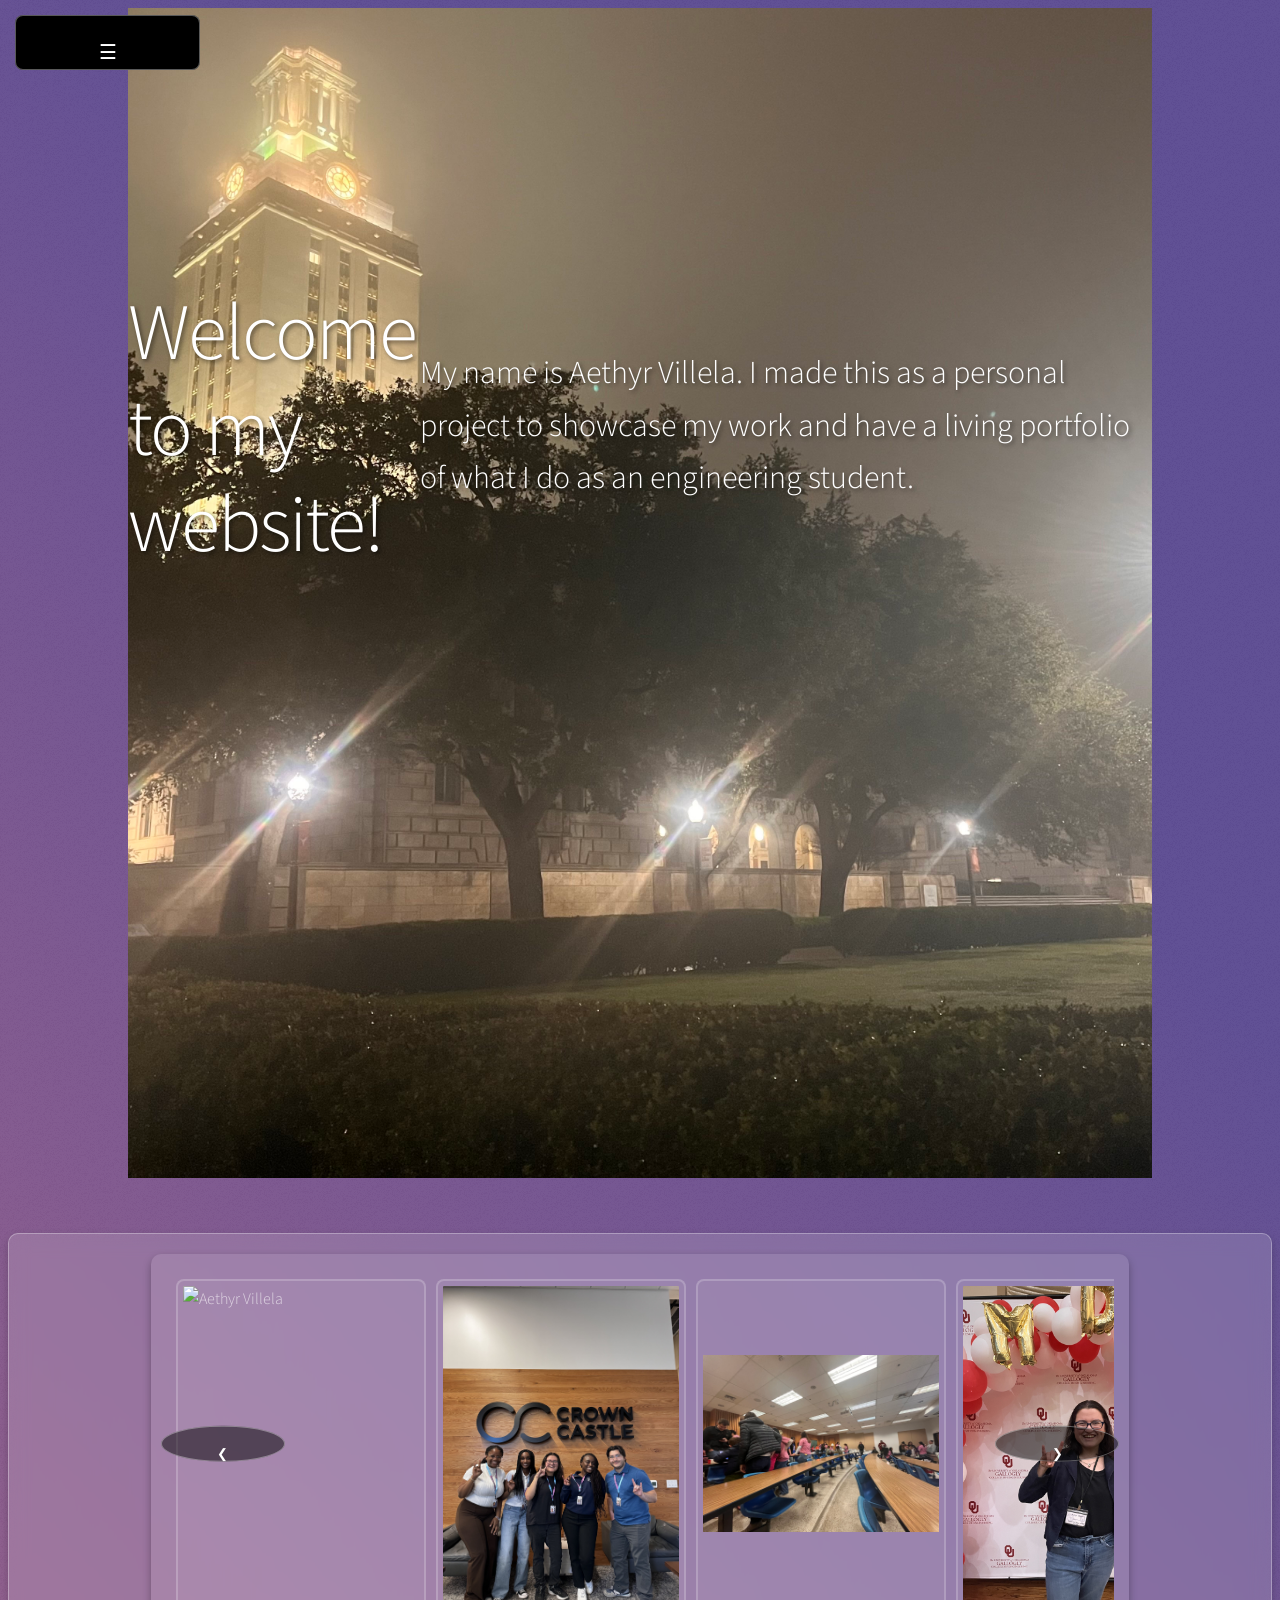
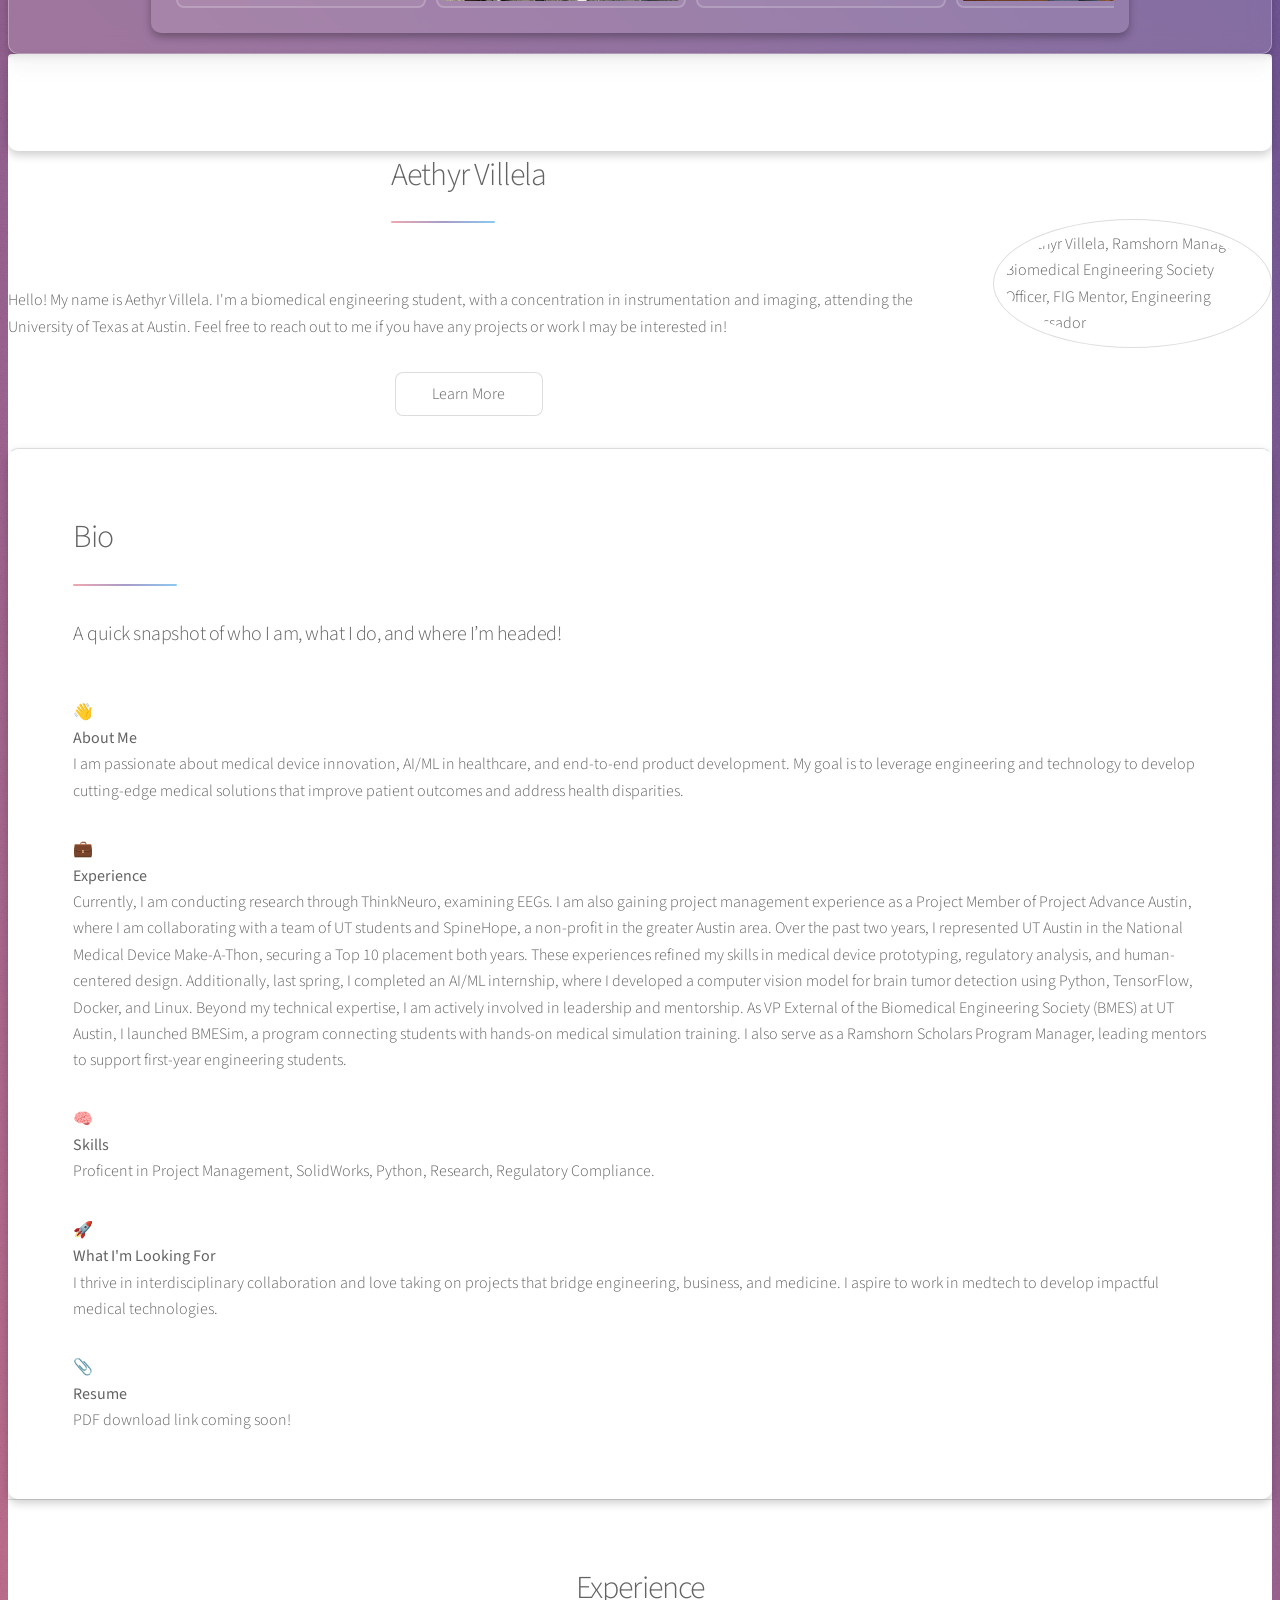
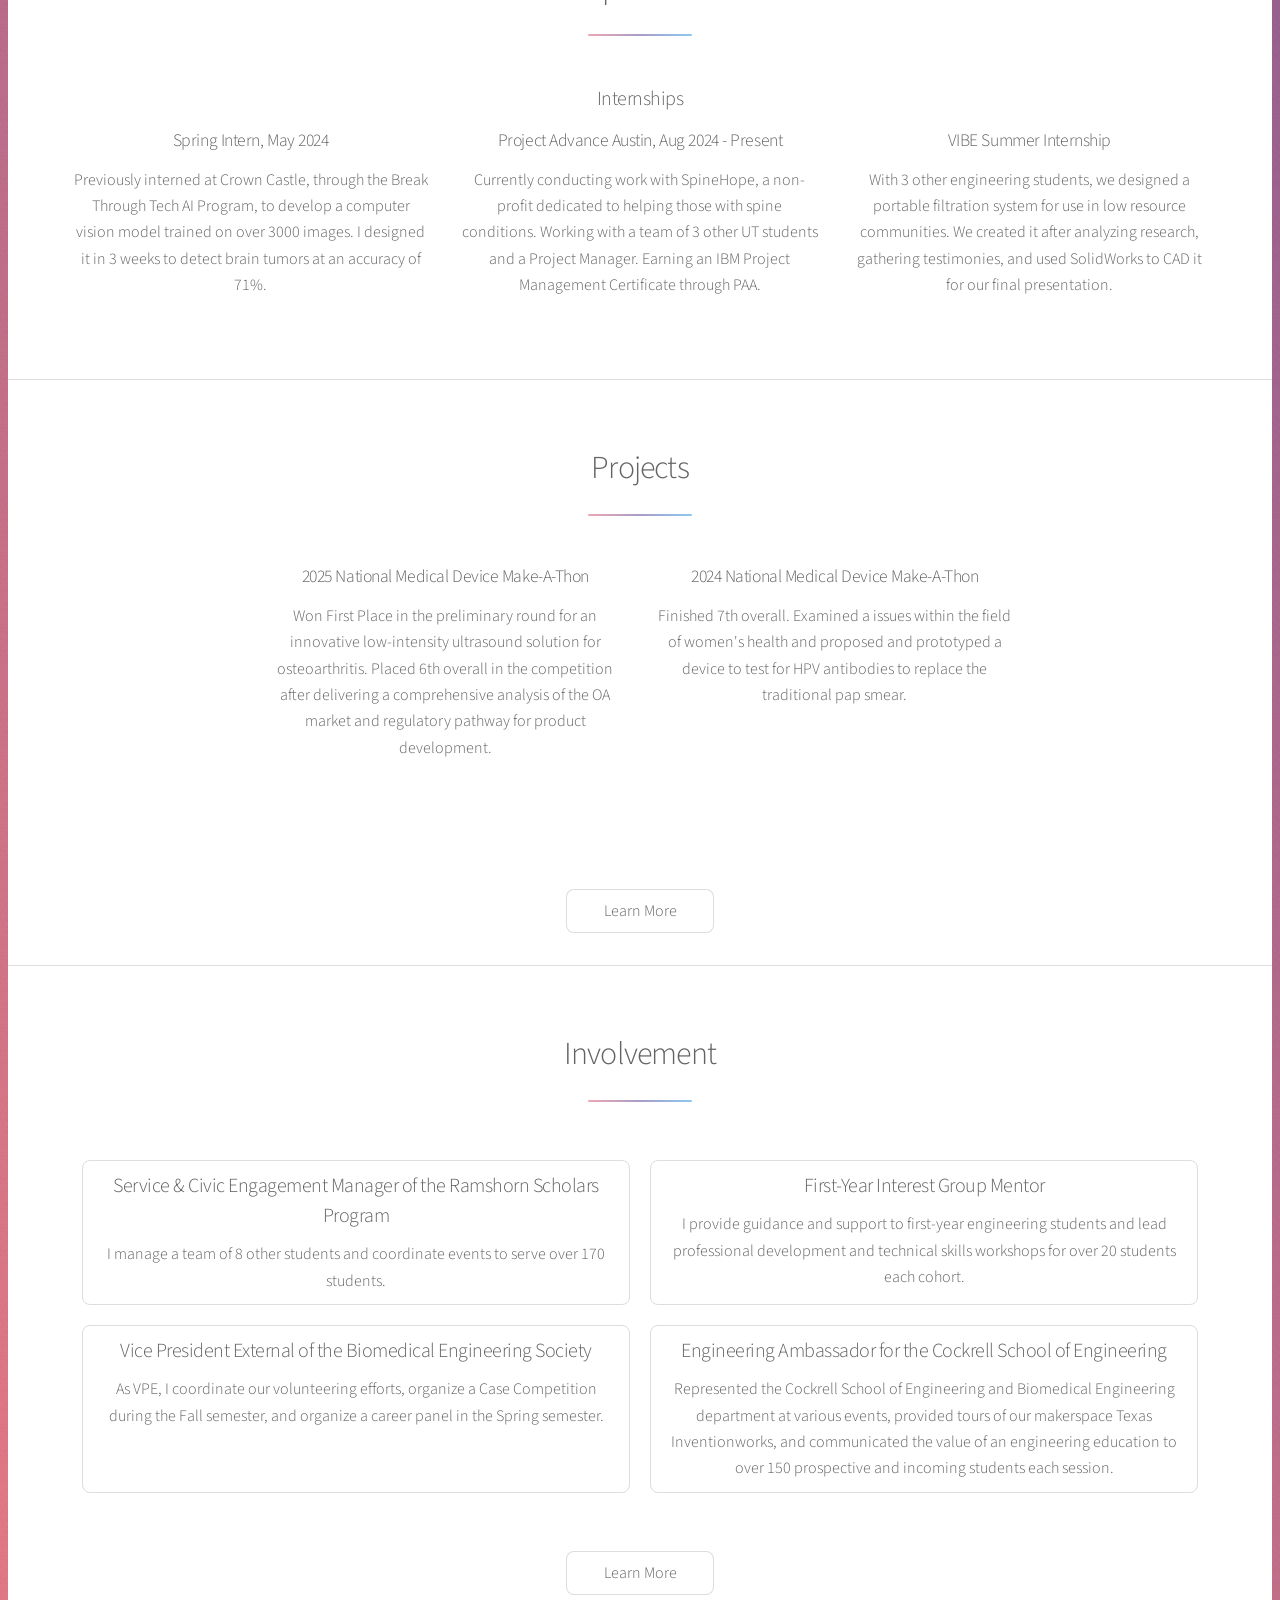
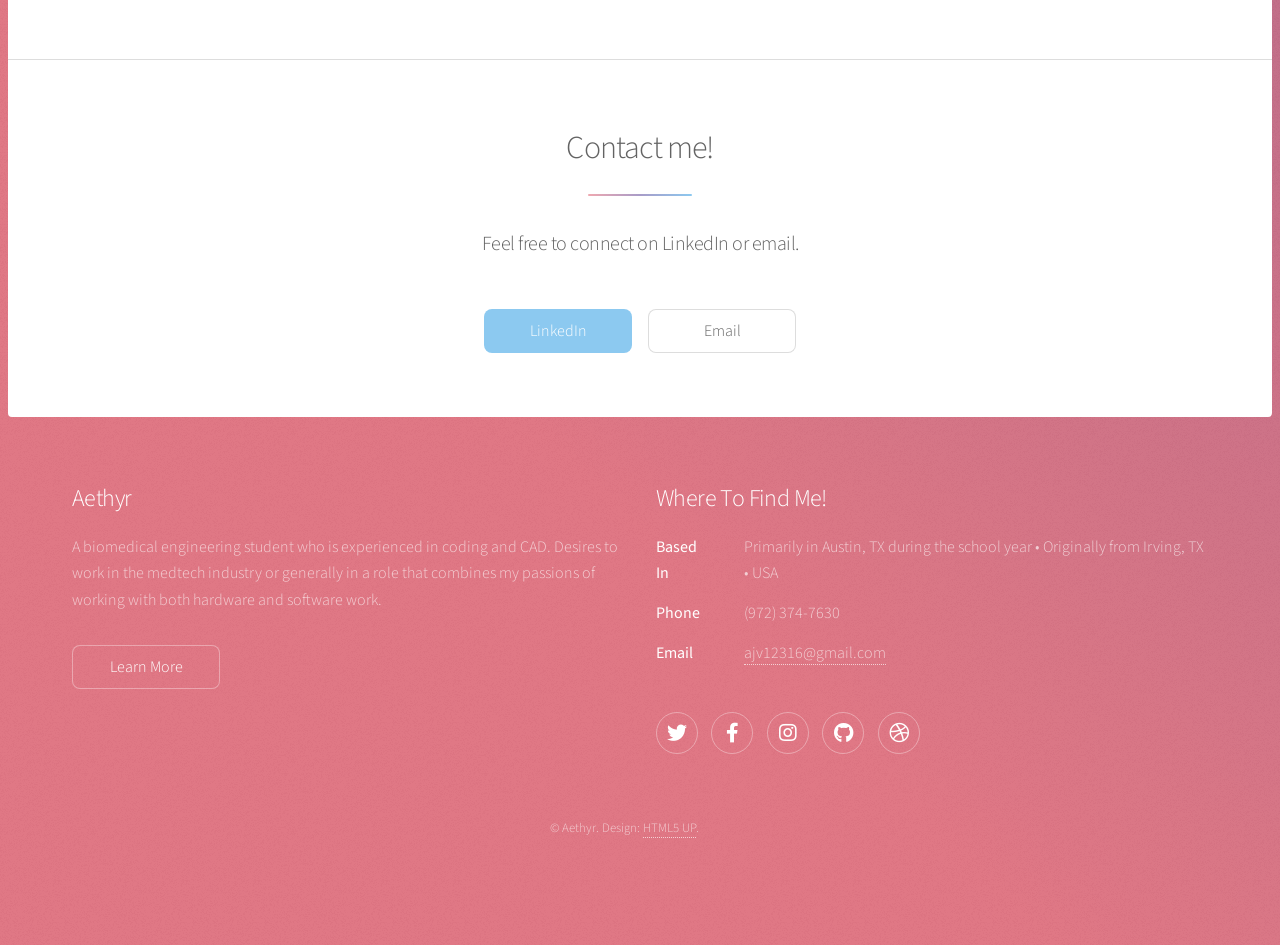
==== index.html @ def79a96 "fixing projects section" ====
<!DOCTYPE HTML>
<!--
	Stellar by HTML5 UP
	html5up.net | @ajlkn
	Free for personal and commercial use under the CCA 3.0 license (html5up.net/license)
-->
<html>

<button id="menu-toggle">☰</button> <!-- Hamburger menu -->


	<head>
		<title>Aethyr Villela</title>
		<meta charset="utf-8" />
		<meta name="viewport" content="width=device-width, initial-scale=1, user-scalable=no" />
		<link rel="stylesheet" href="assets/css/main.css" />
		<noscript><link rel="stylesheet" href="assets/css/noscript.css" /></noscript>
		<style>
.gallery-container {
    position: relative; /* Ensures buttons are positioned inside */
    background: rgba(255, 255, 255, 0.1);
    padding: 15px;
    border-radius: 10px;
    box-shadow: 0px 4px 8px rgba(0, 0, 0, 0.3);
    display: flex;
    justify-content: center;
    align-items: center;
    max-width: 80%;
    margin: auto;
    overflow: hidden; /* Prevents extra scroll */
}

.gallery {
    display: flex;
    overflow-x: auto;
    gap: 10px; /* Adds space between images */
    padding: 10px;
}

.gallery img {
    width: 250px; /* Ensures consistent width */
    height: auto; /* Prevents distortion */
    flex-shrink: 0; /* Prevents images from being squished */
    object-fit: contain; /* Ensures full image is visible */
    border: 2px solid rgba(255, 255, 255, 0.2);
    border-radius: 8px;
    padding: 5px;
    background: rgba(255, 255, 255, 0.05);
    transition: transform 0.3s ease-in-out;
}

.gallery img:hover {
    transform: scale(1.1); /* Slight zoom effect on hover */
}
			
			.gallery-button {
				position: absolute;
				top: 50%;
				transform: translateY(-50%);
				background-color: rgba(0, 0, 0, 0.5);
				color: white;
				border: none;
				padding: 10px;
				cursor: pointer;
				border-radius: 50%;
			}
			.gallery-button.left {
				left: 10px;
			}
			.gallery-button.right {
				right: 10px;
			}
		</style>
	</head>

	<script>
		window.addEventListener("scroll", function() {
			let parallax = document.querySelector(".parallax"); // Selects the section itself
			let scrollPosition = window.scrollY;
			parallax.style.transform = `translateY(${scrollPosition * 0.3}px)`;
		});
	</script>
	
    <script>
        document.querySelectorAll(".parent-link").forEach(parent => {
            parent.addEventListener("click", function(event) {
                event.preventDefault(); // Prevent default link behavior
    
                let subMenu = this.nextElementSibling; // Find submenu
                if (subMenu.style.display === "block") {
                    subMenu.style.display = "none"; // Collapse
                } else {
                    subMenu.style.display = "block"; // Expand
                }
            });
        });
    </script>
    

	<body class="is-preload">

						<!-- Nav -->
<!-- Sidebar Navigation -->
<aside id="sidebar">
    <nav>
        <ul class="nav-tree">
            <li>
                <a href="#about" class="parent-link">About Aethyr</a>
                <ul class="sub-menu">
                    <li><a href="#bio">Bio</a></li>
                    <li><a href="#interests">Interests</a></li>
                </ul>
            </li>
            <li>
                <a href="#experience" class="parent-link">Experience</a>
                <ul class="sub-menu">
                    <li><a href="#internships">Internships</a></li>
                    <li><a href="#projects">Projects</a></li>
                </ul>
            </li>
            <li>
                <a href="#involvement" class="parent-link">Involvement</a>
                <ul class="sub-menu">
                    <li><a href="#leadership">Leadership</a></li>
                    <li><a href="#volunteering">Volunteering</a></li>
                </ul>
            </li>
            <li><a href="#contact">Contact</a></li>
        </ul>
    </nav>
</aside>

						
<!-- Wrapper -->
<div id="wrapper">

    <!-- Parallax Section (Background) -->
    <section class="parallax">
        <h1>Welcome to my website!</h1>
		<p> My name is Aethyr Villela. I made this as a personal project to showcase my work and have a living portfolio of what I do as an engineering student.</p>
    </section>

    <!-- Header -->
    <header id="header" class="alt">
        <!-- <span class="logo"><img src="images/logo.svg" alt="" /></span> -->
        <h1>Aethyr Villela.</h1>
        <p>Personal website. Made using html5up template.<br />
            Template built by <a href="https://twitter.com/ajlkn">@ajlkn</a> for <a href="https://html5up.net">HTML5 UP</a>.
        </p>
    </header>
</div>
					            <!-- Scrolling Image Gallery -->
								<section id="gallery-section" class="main glass" section>
									<!--<h2>Gallery</h2> -->
									<div class="gallery-container">
										<button class="gallery-button left" onclick="scrollGallery(-1)">&#10094;</button>
										<div class="gallery" id="imageGallery">
											<img src="images/headshot.JPG" alt="Aethyr Villela" class="hover-effect" >
											<img src="images/crowncastleinternshipimage.jpg" alt="Gallery Image 2" class="hover-effect" >
											<img src="images/GirlDayVolunteering_BMESFEweek2025.jpg" alt="Gallery Image 3" class="hover-effect">
											<img src="images/AethyrVillela_MedicalDeviceMakeAThon2025_OU.jpg" alt="Aethyr Villela, Medical Device Make-A-Thon, Oklahoma University" class="hover-effect">
										</div>
										<button class="gallery-button right" onclick="scrollGallery(1)">&#10095;</button>
									</div>
								</section>
							</div>
						</div>
					
						<script>
							let scrollPosition = 0;
							const scrollAmount = 300; // Adjust scroll step size
					
							function scrollGallery(direction) {
								const gallery = document.getElementById("imageGallery");
								scrollPosition += direction * scrollAmount;
								gallery.style.transform = `translateX(${scrollPosition}px)`;
							}
						</script>



				<!-- Main -->
					<div id="main">

						<!-- Introduction -->
							<section id="about" class="main glass"></section>
								<div class="spotlight">
									<div class="content">
										<header class="major">
											<h2>Aethyr Villela</h2>
										</header>
										<p>Hello! My name is Aethyr Villela. I'm a biomedical engineering student, with a concentration in
											instrumentation and imaging, attending the University of Texas at Austin. Feel free to reach out to me if 
										you have any projects or work I may be interested in! </p>									
								
										<ul class="actions">
											<li><a href="generic.html" class="button">Learn More</a></li>
										</ul>
									</div>
									<span class="image"><img src="images/headshot.JPG" alt="Aethyr Villela, Ramshorn Manager, Biomedical Engineering Society Officer, FIG Mentor, Engineering Ambassador" class="hover-effect"/></span>
								</div>
							</section>


							<!-- Pitch Deck Section -->
<section id="bio" class="main glass">
    <header class="major">
        <h2>Bio</h2>
        <p>A quick snapshot of who I am, what I do, and where I’m headed!</p>
    </header>
    <div class="pitch-cards">
        <div class="card">👋<br><strong>About Me</strong><p>I am passionate about medical device innovation, AI/ML in healthcare, and end-to-end product development. My goal is to leverage engineering and technology to develop cutting-edge medical solutions that improve patient outcomes and address health disparities. </p></div>
        <div class="card">💼<br><strong>Experience</strong><p>Currently, I am conducting research through ThinkNeuro, examining EEGs. I am also gaining project management experience as a Project Member of Project Advance Austin, where I am collaborating with a team of UT students and SpineHope, a non-profit in the greater Austin area. Over the past two years, I represented UT Austin in the National Medical Device Make-A-Thon, securing a Top 10 placement both years. These experiences refined my skills in medical device prototyping, regulatory analysis, and human-centered design. 
			Additionally, last spring, I completed an AI/ML internship, where I developed a computer vision model for brain tumor detection using Python, TensorFlow, Docker, and Linux. 
			Beyond my technical expertise, I am actively involved in leadership and mentorship. As VP External of the Biomedical Engineering Society (BMES) at UT Austin, I launched BMESim, a program connecting students with hands-on medical simulation training. I also serve as a Ramshorn Scholars Program Manager, leading mentors to support first-year engineering students. </p></div>
        <div class="card">🧠<br><strong>Skills</strong><p>Proficent in Project Management, SolidWorks, Python, Research, Regulatory Compliance.</p></div>
        <div class="card">🚀<br><strong>What I'm Looking For</strong><p>I thrive in interdisciplinary collaboration and love taking on projects that bridge engineering, business, and medicine. I aspire to work in medtech to develop impactful medical technologies. </p></div>
        <div class="card">📎<br><strong>Resume</strong><p>PDF download link coming soon!</p></div>
    </div>
</section>
						<!-- First Section -->
						<section id="experience" class="main special">
							<header class="major">
								<h2>Experience</h2>
							</header>
						
							<!-- Internships Subsection -->
							<div class="subsection">
								<h3>Internships</h3>
								<ul class="features">
									<li>
										<h4>Spring Intern, May 2024</h4>
										<p>Previously interned at Crown Castle, through the Break Through Tech AI Program, to develop a computer vision model trained on over 3000 images. I designed it in 3 weeks to detect brain tumors at an accuracy of 71%.</p>
									</li>
									<li>
										<h4>Project Advance Austin, Aug 2024 - Present</h4>
										<p>Currently conducting work with SpineHope, a non-profit dedicated to helping those with spine conditions. Working with a team of 3 other UT students and a Project Manager. Earning an IBM Project Management Certificate through PAA.</p>
									</li>
									<li>
										<h4>VIBE Summer Internship</h4>
										<p>With 3 other engineering students, we designed a portable filtration system for use in low resource communities. We created it after analyzing research, gathering testimonies, and used SolidWorks to CAD it for our final presentation.</p>
									</li>
								</ul>
							</div>
						</section>
<!-- Projects Section -->
<section id="projects" class="main special">
    <header class="major">
        <h2>Projects</h2>
    </header>

    <ul class="features">
        <li>
            <h4>2025 National Medical Device Make-A-Thon</h4>
            <p>Won First Place in the preliminary round for an innovative low-intensity ultrasound solution for osteoarthritis. Placed 6th overall in the competition after delivering a comprehensive analysis of the OA market and regulatory pathway for product development.</p>
        </li>
        <li><h4>2024 National Medical Device Make-A-Thon</h4>
            <p>Finished 7th overall. Examined a issues within the field of women's health and proposed and prototyped a device to test for HPV antibodies to replace the traditional pap smear.</p>
        </li>
</section>
								</ul>
								<footer class="major">
									<ul class="actions special">
										<li><a href="generic.html" class="button">Learn More</a></li>
									</ul>
								</footer>
							</section>

<!-- Second Section -->
<section id="involvement" class="main special">
    <header class="major">
        <h2>Involvement</h2>
        <!--  <p>Years of leadership experience through campus involvement</p> -->
    </header>
    <div class="content">
        <div class="involvement-section">
            <h3>Service & Civic Engagement Manager of the Ramshorn Scholars Program</h3>
            <p>I manage a team of 8 other students and coordinate events to serve over 170 students.</p>
        </div>
        <div class="involvement-section">
            <h3>First-Year Interest Group Mentor</h3>
            <p>I provide guidance and support to first-year engineering students and lead professional development and technical skills workshops for over 20 students each cohort.</p>
        </div>
        <div class="involvement-section">
            <h3>Vice President External of the Biomedical Engineering Society</h3>
            <p>As VPE, I coordinate our volunteering efforts, organize a Case Competition during the Fall semester, and organize a career panel in the Spring semester.</p>
        </div>
        <div class="involvement-section">
            <h3>Engineering Ambassador for the Cockrell School of Engineering</h3>
            <p>Represented the Cockrell School of Engineering and Biomedical Engineering department at various events, provided tours of our makerspace Texas Inventionworks, and communicated the value of an engineering education to over 150 prospective and incoming students each session.</p>
        </div>
    </div>
    <footer class="major">
        <ul class="actions special">
            <li><a href="generic.html" class="button">Learn More</a></li>
        </ul>
    </footer>
</section>

<style>
    .content {
        display: flex;
        flex-wrap: wrap;
        justify-content: space-around;
    }
    .involvement-section {
        flex: 1 1 calc(50% - 20px);
        margin: 10px;
        padding: 10px;
        border: 1px solid #ddd;
        border-radius: 8px;
    }
    .involvement-section h3 {
        margin-bottom: 10px;
    }
    .involvement-section p {
        margin: 0;
    }
    @media (max-width: 50px) {
        .involvement-section {
            flex: 1 1 100%;
        }
    }
</style>


						<!-- Get Started -->
							<section id="contact" class="main special">
								<header class="major">
									<h2>Contact me!</h2>
									<p>Feel free to connect on LinkedIn or email.<br />
									<!-- posuere. Nulla massa urna, fermentum eget quam aliquet.</p> -->
								</header>
								<footer class="major">
									<ul class="actions special">
										<li><a href="https://www.linkedin.com/in/ajv12316/" class="button primary">LinkedIn</a></li>
										<li><a href="mailto:ajv12316@gmail.com" class="button">Email</a></li>
									</ul>
								</footer>
							</section>

					</div>

				<!-- Footer -->
					<footer id="footer">
						<section>
							<h2>Aethyr</h2>
							<p>A biomedical engineering student who is experienced in coding and CAD. Desires to work in the medtech industry or generally in a role that combines my passions of working with both hardware and software work.</p>
							<ul class="actions">
								<li><a href="generic.html" class="button">Learn More</a></li>
							</ul>
						</section>
						<section>
							<h2>Where To Find Me!</h2>
							<dl class="alt">
								<dt>Based In</dt>
								<dd>Primarily in Austin, TX during the school year &bull; Originally from Irving, TX &bull; USA</dd>
								<dt>Phone</dt>
								<dd>(972) 374-7630</dd>
								<dt>Email</dt>
								<dd><a href="#">ajv12316@gmail.com</a></dd>
							</dl>
							<ul class="icons">
								<li><a href="#" class="icon brands fa-twitter alt"><span class="label">Twitter</span></a></li>
								<li><a href="#" class="icon brands fa-facebook-f alt"><span class="label">Facebook</span></a></li>
								<li><a href="#" class="icon brands fa-instagram alt"><span class="label">Instagram</span></a></li>
								<li><a href="#" class="icon brands fa-github alt"><span class="label">GitHub</span></a></li>
								<li><a href="#" class="icon brands fa-dribbble alt"><span class="label">Dribbble</span></a></li>
							</ul>
						</section>
						<p class="copyright">&copy; Aethyr. Design: <a href="https://html5up.net">HTML5 UP</a>.</p>
					</footer>

			</div>

		<!-- Scripts -->
			<script src="assets/js/jquery.min.js"></script>
			<script src="assets/js/jquery.scrollex.min.js"></script>
			<script src="assets/js/jquery.scrolly.min.js"></script>
			<script src="assets/js/browser.min.js"></script>
			<script src="assets/js/breakpoints.min.js"></script>
			<script src="assets/js/util.js"></script>
			<script src="assets/js/main.js"></script>
			<script>
				window.addEventListener("scroll", function() {
					let parallax = document.querySelector(".parallax");
					let scrollPosition = window.scrollY;
					parallax.style.backgroundPositionY = `${scrollPosition * 0.3}px`; 
				});
			</script>
			<script src="assets/js/sidebar.js"></script>
	</body>
</html>
---- assets/css/main.css ----
@import url(fontawesome-all.min.css);
@import 'https://fonts.googleapis.com/css?family=Source+Sans+Pro:300,400';

#sidebar {
    position: fixed;
    left: -250px; /* Start hidden */
    top: 0;
    width: 250px;
    height: 100vh;
    background: black; /* Keeps text visible */
    padding: 80px 20px 20px; /* 👈 ADDED: Extra space at the top */
    transition: left 0.3s ease-in-out;
    z-index: 9999;
}


/* Ensure full row is clickable */
#sidebar a {
    display: block; /* Makes full area clickable */
    padding: 12px 15px; /* Adds spacing */
    font-size: 18px;
    font-weight: bold;
    text-decoration: none;
    color: white; /* Text color */
    transition: background 0.3s ease-in-out, color 0.3s ease-in-out;
    cursor: pointer;
}

/* Ensure parent links behave like buttons */
#sidebar .parent-link {
    background: rgba(255, 255, 255, 0.1); /* Slight highlight */
    border-radius: 5px;
    padding: 12px 15px;
}

/* Hover Effect */
#sidebar a:hover {
    color: yellow; /* Changes color on hover */
    text-decoration: underline;
}

/* Sidebar Open (When Clicked) */
#sidebar.active {
    left: 0; /* Slides into view */
}

/* Hamburger Menu Button */
#menu-toggle {
    position: fixed;
    top: 15px;
    left: 15px;
    background: black;
    color: white;
    border: none;
    padding: 10px 15px;
    font-size: 20px;
    cursor: pointer;
    z-index: 10000;
}

/* Push Main Content When Sidebar Opens */
#main {
    transition: margin-left 0.3s ease-in-out;
}

#sidebar.active ~ #main {
    margin-left: 250px; /* Moves content when sidebar opens */
}

/* Basic */
.parallax {
    position: relative; /* Ensures content stays positioned properly */
    height: 100vh; /* Full viewport height */
    background: url('images/parallaxscrolling_backgroundimage.jpg') no-repeat center center/cover;
    display: flex;
    align-items: center;
    justify-content: center;
    color: white; /* Ensures text is readable */
    text-shadow: 2px 2px 4px rgba(0, 0, 0, 0.5); /* Subtle text glow */
    font-size: 2em;
}

/* Parallax Background Effect */
.parallax::before {
    content: "";
    position: absolute;
    top: 0;
    left: 0;
    width: 100%;
    height: 130%;
    background: url('images/parallaxscrolling_backgroundimage.jpg') no-repeat center center/cover;
    z-index: -1;
    transform: translateY(0px);
}

/* JavaScript-controlled Parallax Effect (No Transition Needed) */

/* Universal Hover Effect */
.hover-effect {
    transition: all 0.3s ease-in-out;
}

.hover-effect:hover {
    transform: scale(1.05); /* Slight zoom */
    box-shadow: 0px 4px 10px rgba(0, 0, 0, 0.2); /* Subtle glow */
}

.nav-button:hover {
    transform: scale(1.1);
    background-color: rgba(255, 255, 255, 0.3);
}

.gallery img {
    transition: transform 0.3s ease-in-out;
}

.gallery img:hover {
    transform: scale(1.05);
}

.project-card {
    transition: transform 0.3s ease-in-out;
}

.project-card:hover {
    transform: translateY(-5px);
    box-shadow: 0px 8px 16px rgba(0, 0, 0, 0.2);
}

	@-ms-viewport {
		width: device-width;
	}

	body {
		-ms-overflow-style: scrollbar;
	}

	@media screen and (max-width: 480px) {

		html, body {
			min-width: 320px;
		}

	}

	html {
		box-sizing: border-box;
	}

	*, *:before, *:after {
		box-sizing: inherit;
	}

	body {
		background-color: #935d8c;
		background-image: url("images/overlay.png"), -moz-linear-gradient(45deg, #e37682 15%, #5f4d93 85%);
		background-image: url("images/overlay.png"), -webkit-linear-gradient(45deg, #e37682 15%, #5f4d93 85%);
		background-image: url("images/overlay.png"), -ms-linear-gradient(45deg, #e37682 15%, #5f4d93 85%);
		background-image: url("images/overlay.png"), linear-gradient(45deg, #e37682 15%, #5f4d93 85%);
	}

		body.is-preload *, body.is-preload *:before, body.is-preload *:after {
			-moz-animation: none !important;
			-webkit-animation: none !important;
			-ms-animation: none !important;
			animation: none !important;
			-moz-transition: none !important;
			-webkit-transition: none !important;
			-ms-transition: none !important;
			transition: none !important;
		}

/* Type */

	body {
		background-color: #935d8c;
		color: rgba(255, 255, 255, 0.65);
	}

	body, input, select, textarea {
		font-family: "Source Sans Pro", Helvetica, sans-serif;
		font-size: 17pt;
		font-weight: 300;
		line-height: 1.65;
	}

	@keyframes gradientAnimation {
		0% { background-position: 0% 50%; }
		50% { background-position: 100% 50%; }
		100% { background-position: 0% 50%; }
	}
	
	.animated-gradient {
		background: linear-gradient(-45deg, #6a11cb, #2575fc, #ff6f61, #ff9a9e);
		background-size: 400% 400%;
		animation: gradientAnimation 10s ease infinite;
	}
	

		@media screen and (max-width: 1680px) {

			body, input, select, textarea {
				font-size: 14pt;
			}

		}

		@media screen and (max-width: 1280px) {

			body, input, select, textarea {
				font-size: 12pt;
			}

		}

		@media screen and (max-width: 360px) {

			body, input, select, textarea {
				font-size: 11pt;
			}

		}

	a {
		-moz-transition: color 0.2s ease, border-bottom 0.2s ease;
		-webkit-transition: color 0.2s ease, border-bottom 0.2s ease;
		-ms-transition: color 0.2s ease, border-bottom 0.2s ease;
		transition: color 0.2s ease, border-bottom 0.2s ease;
		text-decoration: none;
		border-bottom: dotted 1px;
		color: inherit;
	}

		a:hover {
			border-bottom-color: transparent;
		}

	strong, b {
		font-weight: 400;
	}

	em, i {
		font-style: italic;
	}

	p {
		margin: 0 0 2em 0;
	}

		p.content {
			-moz-columns: 20em 2;
			-webkit-columns: 20em 2;
			-ms-columns: 20em 2;
			columns: 20em 2;
			-moz-column-gap: 2em;
			-webkit-column-gap: 2em;
			-ms-column-gap: 2em;
			column-gap: 2em;
			text-align: justify;
		}

	h1, h2, h3, h4, h5, h6 {
		font-weight: 300;
		line-height: 1.5;
		margin: 0 0 0.7em 0;
		letter-spacing: -0.025em;
	}

		h1 a, h2 a, h3 a, h4 a, h5 a, h6 a {
			color: inherit;
			text-decoration: none;
		}

	h1 {
		font-size: 2.5em;
		line-height: 1.2;
	}

	h2 {
		font-size: 1.5em;
	}

	h3 {
		font-size: 1.25em;
	}

	h4 {
		font-size: 1.1em;
	}

	h5 {
		font-size: 0.9em;
	}

	h6 {
		font-size: 0.7em;
	}

	@media screen and (max-width: 736px) {

		h1 {
			font-size: 2em;
		}

	}

	sub {
		font-size: 0.8em;
		position: relative;
		top: 0.5em;
	}

	sup {
		font-size: 0.8em;
		position: relative;
		top: -0.5em;
	}

	blockquote {
		border-left: solid 4px;
		font-style: italic;
		margin: 0 0 2em 0;
		padding: 0.5em 0 0.5em 2em;
	}

	code {
		border-radius: 8px;
		border: solid 1px;
		font-family: "Courier New", monospace;
		font-size: 0.9em;
		margin: 0 0.25em;
		padding: 0.25em 0.65em;
	}

	pre {
		-webkit-overflow-scrolling: touch;
		font-family: "Courier New", monospace;
		font-size: 0.9em;
		margin: 0 0 2em 0;
	}

		pre code {
			display: block;
			line-height: 1.75;
			padding: 1em 1.5em;
			overflow-x: auto;
		}

	hr {
		border: 0;
		border-bottom: solid 1px;
		margin: 2em 0;
	}

		hr.major {
			margin: 3em 0;
		}

	.align-left {
		text-align: left;
	}

	.align-center {
		text-align: center;
	}

	.align-right {
		text-align: right;
	}

	input, select, textarea {
		color: #ffffff;
	}

	a:hover {
		color: #ffffff;
	}

	strong, b {
		color: #ffffff;
	}

	h1, h2, h3, h4, h5, h6 {
		color: #ffffff;
	}

	blockquote {
		border-left-color: rgba(255, 255, 255, 0.35);
	}

	code {
		background: rgba(255, 255, 255, 0.075);
		border-color: rgba(255, 255, 255, 0.35);
	}

	hr {
		border-bottom-color: rgba(255, 255, 255, 0.35);
	}

/* Row */

	.row {
		display: flex;
		flex-wrap: wrap;
		box-sizing: border-box;
		align-items: stretch;
	}

		.row > * {
			box-sizing: border-box;
		}

		.row.gtr-uniform > * > :last-child {
			margin-bottom: 0;
		}

		.row.aln-left {
			justify-content: flex-start;
		}

		.row.aln-center {
			justify-content: center;
		}

		.row.aln-right {
			justify-content: flex-end;
		}

		.row.aln-top {
			align-items: flex-start;
		}

		.row.aln-middle {
			align-items: center;
		}

		.row.aln-bottom {
			align-items: flex-end;
		}

		.row > .imp {
			order: -1;
		}

		.row > .col-1 {
			width: 8.33333%;
		}

		.row > .off-1 {
			margin-left: 8.33333%;
		}

		.row > .col-2 {
			width: 16.66667%;
		}

		.row > .off-2 {
			margin-left: 16.66667%;
		}

		.row > .col-3 {
			width: 25%;
		}

		.row > .off-3 {
			margin-left: 25%;
		}

		.row > .col-4 {
			width: 33.33333%;
		}

		.row > .off-4 {
			margin-left: 33.33333%;
		}

		.row > .col-5 {
			width: 41.66667%;
		}

		.row > .off-5 {
			margin-left: 41.66667%;
		}

		.row > .col-6 {
			width: 50%;
		}

		.row > .off-6 {
			margin-left: 50%;
		}

		.row > .col-7 {
			width: 58.33333%;
		}

		.row > .off-7 {
			margin-left: 58.33333%;
		}

		.row > .col-8 {
			width: 66.66667%;
		}

		.row > .off-8 {
			margin-left: 66.66667%;
		}

		.row > .col-9 {
			width: 75%;
		}

		.row > .off-9 {
			margin-left: 75%;
		}

		.row > .col-10 {
			width: 83.33333%;
		}

		.row > .off-10 {
			margin-left: 83.33333%;
		}

		.row > .col-11 {
			width: 91.66667%;
		}

		.row > .off-11 {
			margin-left: 91.66667%;
		}

		.row > .col-12 {
			width: 100%;
		}

		.row > .off-12 {
			margin-left: 100%;
		}

		.row.gtr-0 {
			margin-top: 0;
			margin-left: 0em;
		}

			.row.gtr-0 > * {
				padding: 0 0 0 0em;
			}

			.row.gtr-0.gtr-uniform {
				margin-top: 0em;
			}

				.row.gtr-0.gtr-uniform > * {
					padding-top: 0em;
				}

		.row.gtr-25 {
			margin-top: 0;
			margin-left: -0.375em;
		}

			.row.gtr-25 > * {
				padding: 0 0 0 0.375em;
			}

			.row.gtr-25.gtr-uniform {
				margin-top: -0.375em;
			}

				.row.gtr-25.gtr-uniform > * {
					padding-top: 0.375em;
				}

		.row.gtr-50 {
			margin-top: 0;
			margin-left: -0.75em;
		}

			.row.gtr-50 > * {
				padding: 0 0 0 0.75em;
			}

			.row.gtr-50.gtr-uniform {
				margin-top: -0.75em;
			}

				.row.gtr-50.gtr-uniform > * {
					padding-top: 0.75em;
				}

		.row {
			margin-top: 0;
			margin-left: -1.5em;
		}

			.row > * {
				padding: 0 0 0 1.5em;
			}

			.row.gtr-uniform {
				margin-top: -1.5em;
			}

				.row.gtr-uniform > * {
					padding-top: 1.5em;
				}

		.row.gtr-150 {
			margin-top: 0;
			margin-left: -2.25em;
		}

			.row.gtr-150 > * {
				padding: 0 0 0 2.25em;
			}

			.row.gtr-150.gtr-uniform {
				margin-top: -2.25em;
			}

				.row.gtr-150.gtr-uniform > * {
					padding-top: 2.25em;
				}

		.row.gtr-200 {
			margin-top: 0;
			margin-left: -3em;
		}

			.row.gtr-200 > * {
				padding: 0 0 0 3em;
			}

			.row.gtr-200.gtr-uniform {
				margin-top: -3em;
			}

				.row.gtr-200.gtr-uniform > * {
					padding-top: 3em;
				}

		@media screen and (max-width: 1680px) {

			.row {
				display: flex;
				flex-wrap: wrap;
				box-sizing: border-box;
				align-items: stretch;
			}

				.row > * {
					box-sizing: border-box;
				}

				.row.gtr-uniform > * > :last-child {
					margin-bottom: 0;
				}

				.row.aln-left {
					justify-content: flex-start;
				}

				.row.aln-center {
					justify-content: center;
				}

				.row.aln-right {
					justify-content: flex-end;
				}

				.row.aln-top {
					align-items: flex-start;
				}

				.row.aln-middle {
					align-items: center;
				}

				.row.aln-bottom {
					align-items: flex-end;
				}

				.row > .imp-xlarge {
					order: -1;
				}

				.row > .col-1-xlarge {
					width: 8.33333%;
				}

				.row > .off-1-xlarge {
					margin-left: 8.33333%;
				}

				.row > .col-2-xlarge {
					width: 16.66667%;
				}

				.row > .off-2-xlarge {
					margin-left: 16.66667%;
				}

				.row > .col-3-xlarge {
					width: 25%;
				}

				.row > .off-3-xlarge {
					margin-left: 25%;
				}

				.row > .col-4-xlarge {
					width: 33.33333%;
				}

				.row > .off-4-xlarge {
					margin-left: 33.33333%;
				}

				.row > .col-5-xlarge {
					width: 41.66667%;
				}

				.row > .off-5-xlarge {
					margin-left: 41.66667%;
				}

				.row > .col-6-xlarge {
					width: 50%;
				}

				.row > .off-6-xlarge {
					margin-left: 50%;
				}

				.row > .col-7-xlarge {
					width: 58.33333%;
				}

				.row > .off-7-xlarge {
					margin-left: 58.33333%;
				}

				.row > .col-8-xlarge {
					width: 66.66667%;
				}

				.row > .off-8-xlarge {
					margin-left: 66.66667%;
				}

				.row > .col-9-xlarge {
					width: 75%;
				}

				.row > .off-9-xlarge {
					margin-left: 75%;
				}

				.row > .col-10-xlarge {
					width: 83.33333%;
				}

				.row > .off-10-xlarge {
					margin-left: 83.33333%;
				}

				.row > .col-11-xlarge {
					width: 91.66667%;
				}

				.row > .off-11-xlarge {
					margin-left: 91.66667%;
				}

				.row > .col-12-xlarge {
					width: 100%;
				}

				.row > .off-12-xlarge {
					margin-left: 100%;
				}

				.row.gtr-0 {
					margin-top: 0;
					margin-left: 0em;
				}

					.row.gtr-0 > * {
						padding: 0 0 0 0em;
					}

					.row.gtr-0.gtr-uniform {
						margin-top: 0em;
					}

						.row.gtr-0.gtr-uniform > * {
							padding-top: 0em;
						}

				.row.gtr-25 {
					margin-top: 0;
					margin-left: -0.375em;
				}

					.row.gtr-25 > * {
						padding: 0 0 0 0.375em;
					}

					.row.gtr-25.gtr-uniform {
						margin-top: -0.375em;
					}

						.row.gtr-25.gtr-uniform > * {
							padding-top: 0.375em;
						}

				.row.gtr-50 {
					margin-top: 0;
					margin-left: -0.75em;
				}

					.row.gtr-50 > * {
						padding: 0 0 0 0.75em;
					}

					.row.gtr-50.gtr-uniform {
						margin-top: -0.75em;
					}

						.row.gtr-50.gtr-uniform > * {
							padding-top: 0.75em;
						}

				.row {
					margin-top: 0;
					margin-left: -1.5em;
				}

					.row > * {
						padding: 0 0 0 1.5em;
					}

					.row.gtr-uniform {
						margin-top: -1.5em;
					}

						.row.gtr-uniform > * {
							padding-top: 1.5em;
						}

				.row.gtr-150 {
					margin-top: 0;
					margin-left: -2.25em;
				}

					.row.gtr-150 > * {
						padding: 0 0 0 2.25em;
					}

					.row.gtr-150.gtr-uniform {
						margin-top: -2.25em;
					}

						.row.gtr-150.gtr-uniform > * {
							padding-top: 2.25em;
						}

				.row.gtr-200 {
					margin-top: 0;
					margin-left: -3em;
				}

					.row.gtr-200 > * {
						padding: 0 0 0 3em;
					}

					.row.gtr-200.gtr-uniform {
						margin-top: -3em;
					}

						.row.gtr-200.gtr-uniform > * {
							padding-top: 3em;
						}

		}

		@media screen and (max-width: 1280px) {

			.row {
				display: flex;
				flex-wrap: wrap;
				box-sizing: border-box;
				align-items: stretch;
			}

				.row > * {
					box-sizing: border-box;
				}

				.row.gtr-uniform > * > :last-child {
					margin-bottom: 0;
				}

				.row.aln-left {
					justify-content: flex-start;
				}

				.row.aln-center {
					justify-content: center;
				}

				.row.aln-right {
					justify-content: flex-end;
				}

				.row.aln-top {
					align-items: flex-start;
				}

				.row.aln-middle {
					align-items: center;
				}

				.row.aln-bottom {
					align-items: flex-end;
				}

				.row > .imp-large {
					order: -1;
				}

				.row > .col-1-large {
					width: 8.33333%;
				}

				.row > .off-1-large {
					margin-left: 8.33333%;
				}

				.row > .col-2-large {
					width: 16.66667%;
				}

				.row > .off-2-large {
					margin-left: 16.66667%;
				}

				.row > .col-3-large {
					width: 25%;
				}

				.row > .off-3-large {
					margin-left: 25%;
				}

				.row > .col-4-large {
					width: 33.33333%;
				}

				.row > .off-4-large {
					margin-left: 33.33333%;
				}

				.row > .col-5-large {
					width: 41.66667%;
				}

				.row > .off-5-large {
					margin-left: 41.66667%;
				}

				.row > .col-6-large {
					width: 50%;
				}

				.row > .off-6-large {
					margin-left: 50%;
				}

				.row > .col-7-large {
					width: 58.33333%;
				}

				.row > .off-7-large {
					margin-left: 58.33333%;
				}

				.row > .col-8-large {
					width: 66.66667%;
				}

				.row > .off-8-large {
					margin-left: 66.66667%;
				}

				.row > .col-9-large {
					width: 75%;
				}

				.row > .off-9-large {
					margin-left: 75%;
				}

				.row > .col-10-large {
					width: 83.33333%;
				}

				.row > .off-10-large {
					margin-left: 83.33333%;
				}

				.row > .col-11-large {
					width: 91.66667%;
				}

				.row > .off-11-large {
					margin-left: 91.66667%;
				}

				.row > .col-12-large {
					width: 100%;
				}

				.row > .off-12-large {
					margin-left: 100%;
				}

				.row.gtr-0 {
					margin-top: 0;
					margin-left: 0em;
				}

					.row.gtr-0 > * {
						padding: 0 0 0 0em;
					}

					.row.gtr-0.gtr-uniform {
						margin-top: 0em;
					}

						.row.gtr-0.gtr-uniform > * {
							padding-top: 0em;
						}

				.row.gtr-25 {
					margin-top: 0;
					margin-left: -0.375em;
				}

					.row.gtr-25 > * {
						padding: 0 0 0 0.375em;
					}

					.row.gtr-25.gtr-uniform {
						margin-top: -0.375em;
					}

						.row.gtr-25.gtr-uniform > * {
							padding-top: 0.375em;
						}

				.row.gtr-50 {
					margin-top: 0;
					margin-left: -0.75em;
				}

					.row.gtr-50 > * {
						padding: 0 0 0 0.75em;
					}

					.row.gtr-50.gtr-uniform {
						margin-top: -0.75em;
					}

						.row.gtr-50.gtr-uniform > * {
							padding-top: 0.75em;
						}

				.row {
					margin-top: 0;
					margin-left: -1.5em;
				}

					.row > * {
						padding: 0 0 0 1.5em;
					}

					.row.gtr-uniform {
						margin-top: -1.5em;
					}

						.row.gtr-uniform > * {
							padding-top: 1.5em;
						}

				.row.gtr-150 {
					margin-top: 0;
					margin-left: -2.25em;
				}

					.row.gtr-150 > * {
						padding: 0 0 0 2.25em;
					}

					.row.gtr-150.gtr-uniform {
						margin-top: -2.25em;
					}

						.row.gtr-150.gtr-uniform > * {
							padding-top: 2.25em;
						}

				.row.gtr-200 {
					margin-top: 0;
					margin-left: -3em;
				}

					.row.gtr-200 > * {
						padding: 0 0 0 3em;
					}

					.row.gtr-200.gtr-uniform {
						margin-top: -3em;
					}

						.row.gtr-200.gtr-uniform > * {
							padding-top: 3em;
						}

		}

		@media screen and (max-width: 980px) {

			.row {
				display: flex;
				flex-wrap: wrap;
				box-sizing: border-box;
				align-items: stretch;
			}

				.row > * {
					box-sizing: border-box;
				}

				.row.gtr-uniform > * > :last-child {
					margin-bottom: 0;
				}

				.row.aln-left {
					justify-content: flex-start;
				}

				.row.aln-center {
					justify-content: center;
				}

				.row.aln-right {
					justify-content: flex-end;
				}

				.row.aln-top {
					align-items: flex-start;
				}

				.row.aln-middle {
					align-items: center;
				}

				.row.aln-bottom {
					align-items: flex-end;
				}

				.row > .imp-medium {
					order: -1;
				}

				.row > .col-1-medium {
					width: 8.33333%;
				}

				.row > .off-1-medium {
					margin-left: 8.33333%;
				}

				.row > .col-2-medium {
					width: 16.66667%;
				}

				.row > .off-2-medium {
					margin-left: 16.66667%;
				}

				.row > .col-3-medium {
					width: 25%;
				}

				.row > .off-3-medium {
					margin-left: 25%;
				}

				.row > .col-4-medium {
					width: 33.33333%;
				}

				.row > .off-4-medium {
					margin-left: 33.33333%;
				}

				.row > .col-5-medium {
					width: 41.66667%;
				}

				.row > .off-5-medium {
					margin-left: 41.66667%;
				}

				.row > .col-6-medium {
					width: 50%;
				}

				.row > .off-6-medium {
					margin-left: 50%;
				}

				.row > .col-7-medium {
					width: 58.33333%;
				}

				.row > .off-7-medium {
					margin-left: 58.33333%;
				}

				.row > .col-8-medium {
					width: 66.66667%;
				}

				.row > .off-8-medium {
					margin-left: 66.66667%;
				}

				.row > .col-9-medium {
					width: 75%;
				}

				.row > .off-9-medium {
					margin-left: 75%;
				}

				.row > .col-10-medium {
					width: 83.33333%;
				}

				.row > .off-10-medium {
					margin-left: 83.33333%;
				}

				.row > .col-11-medium {
					width: 91.66667%;
				}

				.row > .off-11-medium {
					margin-left: 91.66667%;
				}

				.row > .col-12-medium {
					width: 100%;
				}

				.row > .off-12-medium {
					margin-left: 100%;
				}

				.row.gtr-0 {
					margin-top: 0;
					margin-left: 0em;
				}

					.row.gtr-0 > * {
						padding: 0 0 0 0em;
					}

					.row.gtr-0.gtr-uniform {
						margin-top: 0em;
					}

						.row.gtr-0.gtr-uniform > * {
							padding-top: 0em;
						}

				.row.gtr-25 {
					margin-top: 0;
					margin-left: -0.375em;
				}

					.row.gtr-25 > * {
						padding: 0 0 0 0.375em;
					}

					.row.gtr-25.gtr-uniform {
						margin-top: -0.375em;
					}

						.row.gtr-25.gtr-uniform > * {
							padding-top: 0.375em;
						}

				.row.gtr-50 {
					margin-top: 0;
					margin-left: -0.75em;
				}

					.row.gtr-50 > * {
						padding: 0 0 0 0.75em;
					}

					.row.gtr-50.gtr-uniform {
						margin-top: -0.75em;
					}

						.row.gtr-50.gtr-uniform > * {
							padding-top: 0.75em;
						}

				.row {
					margin-top: 0;
					margin-left: -1.5em;
				}

					.row > * {
						padding: 0 0 0 1.5em;
					}

					.row.gtr-uniform {
						margin-top: -1.5em;
					}

						.row.gtr-uniform > * {
							padding-top: 1.5em;
						}

				.row.gtr-150 {
					margin-top: 0;
					margin-left: -2.25em;
				}

					.row.gtr-150 > * {
						padding: 0 0 0 2.25em;
					}

					.row.gtr-150.gtr-uniform {
						margin-top: -2.25em;
					}

						.row.gtr-150.gtr-uniform > * {
							padding-top: 2.25em;
						}

				.row.gtr-200 {
					margin-top: 0;
					margin-left: -3em;
				}

					.row.gtr-200 > * {
						padding: 0 0 0 3em;
					}

					.row.gtr-200.gtr-uniform {
						margin-top: -3em;
					}

						.row.gtr-200.gtr-uniform > * {
							padding-top: 3em;
						}

		}

		@media screen and (max-width: 736px) {

			.row {
				display: flex;
				flex-wrap: wrap;
				box-sizing: border-box;
				align-items: stretch;
			}

				.row > * {
					box-sizing: border-box;
				}

				.row.gtr-uniform > * > :last-child {
					margin-bottom: 0;
				}

				.row.aln-left {
					justify-content: flex-start;
				}

				.row.aln-center {
					justify-content: center;
				}

				.row.aln-right {
					justify-content: flex-end;
				}

				.row.aln-top {
					align-items: flex-start;
				}

				.row.aln-middle {
					align-items: center;
				}

				.row.aln-bottom {
					align-items: flex-end;
				}

				.row > .imp-small {
					order: -1;
				}

				.row > .col-1-small {
					width: 8.33333%;
				}

				.row > .off-1-small {
					margin-left: 8.33333%;
				}

				.row > .col-2-small {
					width: 16.66667%;
				}

				.row > .off-2-small {
					margin-left: 16.66667%;
				}

				.row > .col-3-small {
					width: 25%;
				}

				.row > .off-3-small {
					margin-left: 25%;
				}

				.row > .col-4-small {
					width: 33.33333%;
				}

				.row > .off-4-small {
					margin-left: 33.33333%;
				}

				.row > .col-5-small {
					width: 41.66667%;
				}

				.row > .off-5-small {
					margin-left: 41.66667%;
				}

				.row > .col-6-small {
					width: 50%;
				}

				.row > .off-6-small {
					margin-left: 50%;
				}

				.row > .col-7-small {
					width: 58.33333%;
				}

				.row > .off-7-small {
					margin-left: 58.33333%;
				}

				.row > .col-8-small {
					width: 66.66667%;
				}

				.row > .off-8-small {
					margin-left: 66.66667%;
				}

				.row > .col-9-small {
					width: 75%;
				}

				.row > .off-9-small {
					margin-left: 75%;
				}

				.row > .col-10-small {
					width: 83.33333%;
				}

				.row > .off-10-small {
					margin-left: 83.33333%;
				}

				.row > .col-11-small {
					width: 91.66667%;
				}

				.row > .off-11-small {
					margin-left: 91.66667%;
				}

				.row > .col-12-small {
					width: 100%;
				}

				.row > .off-12-small {
					margin-left: 100%;
				}

				.row.gtr-0 {
					margin-top: 0;
					margin-left: 0em;
				}

					.row.gtr-0 > * {
						padding: 0 0 0 0em;
					}

					.row.gtr-0.gtr-uniform {
						margin-top: 0em;
					}

						.row.gtr-0.gtr-uniform > * {
							padding-top: 0em;
						}

				.row.gtr-25 {
					margin-top: 0;
					margin-left: -0.25em;
				}

					.row.gtr-25 > * {
						padding: 0 0 0 0.25em;
					}

					.row.gtr-25.gtr-uniform {
						margin-top: -0.25em;
					}

						.row.gtr-25.gtr-uniform > * {
							padding-top: 0.25em;
						}

				.row.gtr-50 {
					margin-top: 0;
					margin-left: -0.5em;
				}

					.row.gtr-50 > * {
						padding: 0 0 0 0.5em;
					}

					.row.gtr-50.gtr-uniform {
						margin-top: -0.5em;
					}

						.row.gtr-50.gtr-uniform > * {
							padding-top: 0.5em;
						}

				.row {
					margin-top: 0;
					margin-left: -1em;
				}

					.row > * {
						padding: 0 0 0 1em;
					}

					.row.gtr-uniform {
						margin-top: -1em;
					}

						.row.gtr-uniform > * {
							padding-top: 1em;
						}

				.row.gtr-150 {
					margin-top: 0;
					margin-left: -1.5em;
				}

					.row.gtr-150 > * {
						padding: 0 0 0 1.5em;
					}

					.row.gtr-150.gtr-uniform {
						margin-top: -1.5em;
					}

						.row.gtr-150.gtr-uniform > * {
							padding-top: 1.5em;
						}

				.row.gtr-200 {
					margin-top: 0;
					margin-left: -2em;
				}

					.row.gtr-200 > * {
						padding: 0 0 0 2em;
					}

					.row.gtr-200.gtr-uniform {
						margin-top: -2em;
					}

						.row.gtr-200.gtr-uniform > * {
							padding-top: 2em;
						}

		}

		@media screen and (max-width: 480px) {

			.row {
				display: flex;
				flex-wrap: wrap;
				box-sizing: border-box;
				align-items: stretch;
			}

				.row > * {
					box-sizing: border-box;
				}

				.row.gtr-uniform > * > :last-child {
					margin-bottom: 0;
				}

				.row.aln-left {
					justify-content: flex-start;
				}

				.row.aln-center {
					justify-content: center;
				}

				.row.aln-right {
					justify-content: flex-end;
				}

				.row.aln-top {
					align-items: flex-start;
				}

				.row.aln-middle {
					align-items: center;
				}

				.row.aln-bottom {
					align-items: flex-end;
				}

				.row > .imp-xsmall {
					order: -1;
				}

				.row > .col-1-xsmall {
					width: 8.33333%;
				}

				.row > .off-1-xsmall {
					margin-left: 8.33333%;
				}

				.row > .col-2-xsmall {
					width: 16.66667%;
				}

				.row > .off-2-xsmall {
					margin-left: 16.66667%;
				}

				.row > .col-3-xsmall {
					width: 25%;
				}

				.row > .off-3-xsmall {
					margin-left: 25%;
				}

				.row > .col-4-xsmall {
					width: 33.33333%;
				}

				.row > .off-4-xsmall {
					margin-left: 33.33333%;
				}

				.row > .col-5-xsmall {
					width: 41.66667%;
				}

				.row > .off-5-xsmall {
					margin-left: 41.66667%;
				}

				.row > .col-6-xsmall {
					width: 50%;
				}

				.row > .off-6-xsmall {
					margin-left: 50%;
				}

				.row > .col-7-xsmall {
					width: 58.33333%;
				}

				.row > .off-7-xsmall {
					margin-left: 58.33333%;
				}

				.row > .col-8-xsmall {
					width: 66.66667%;
				}

				.row > .off-8-xsmall {
					margin-left: 66.66667%;
				}

				.row > .col-9-xsmall {
					width: 75%;
				}

				.row > .off-9-xsmall {
					margin-left: 75%;
				}

				.row > .col-10-xsmall {
					width: 83.33333%;
				}

				.row > .off-10-xsmall {
					margin-left: 83.33333%;
				}

				.row > .col-11-xsmall {
					width: 91.66667%;
				}

				.row > .off-11-xsmall {
					margin-left: 91.66667%;
				}

				.row > .col-12-xsmall {
					width: 100%;
				}

				.row > .off-12-xsmall {
					margin-left: 100%;
				}

				.row.gtr-0 {
					margin-top: 0;
					margin-left: 0em;
				}

					.row.gtr-0 > * {
						padding: 0 0 0 0em;
					}

					.row.gtr-0.gtr-uniform {
						margin-top: 0em;
					}

						.row.gtr-0.gtr-uniform > * {
							padding-top: 0em;
						}

				.row.gtr-25 {
					margin-top: 0;
					margin-left: -0.3125em;
				}

					.row.gtr-25 > * {
						padding: 0 0 0 0.3125em;
					}

					.row.gtr-25.gtr-uniform {
						margin-top: -0.3125em;
					}

						.row.gtr-25.gtr-uniform > * {
							padding-top: 0.3125em;
						}

				.row.gtr-50 {
					margin-top: 0;
					margin-left: -0.625em;
				}

					.row.gtr-50 > * {
						padding: 0 0 0 0.625em;
					}

					.row.gtr-50.gtr-uniform {
						margin-top: -0.625em;
					}

						.row.gtr-50.gtr-uniform > * {
							padding-top: 0.625em;
						}

				.row {
					margin-top: 0;
					margin-left: -1.25em;
				}

					.row > * {
						padding: 0 0 0 1.25em;
					}

					.row.gtr-uniform {
						margin-top: -1.25em;
					}

						.row.gtr-uniform > * {
							padding-top: 1.25em;
						}

				.row.gtr-150 {
					margin-top: 0;
					margin-left: -1.875em;
				}

					.row.gtr-150 > * {
						padding: 0 0 0 1.875em;
					}

					.row.gtr-150.gtr-uniform {
						margin-top: -1.875em;
					}

						.row.gtr-150.gtr-uniform > * {
							padding-top: 1.875em;
						}

				.row.gtr-200 {
					margin-top: 0;
					margin-left: -2.5em;
				}

					.row.gtr-200 > * {
						padding: 0 0 0 2.5em;
					}

					.row.gtr-200.gtr-uniform {
						margin-top: -2.5em;
					}

						.row.gtr-200.gtr-uniform > * {
							padding-top: 2.5em;
						}

		}

/* Box */

	.box {
		border-radius: 8px;
		border: solid;
		margin-bottom: 2em;
		padding: 1.5em;
	}

		.box > :last-child,
		.box > :last-child > :last-child,
		.box > :last-child > :last-child > :last-child {
			margin-bottom: 0;
		}

		.box.alt {
			border: 0;
			border-radius: 0;
			padding: 0;
		}

	.box {
		border-color: rgba(255, 255, 255, 0.35);
	}

/* Button */

	input[type="submit"],
	input[type="reset"],
	input[type="button"],
	button,
	.button {
		-moz-appearance: none;
		-webkit-appearance: none;
		-ms-appearance: none;
		appearance: none;
		-moz-transition: background-color 0.2s ease-in-out, color 0.2s ease-in-out;
		-webkit-transition: background-color 0.2s ease-in-out, color 0.2s ease-in-out;
		-ms-transition: background-color 0.2s ease-in-out, color 0.2s ease-in-out;
		transition: background-color 0.2s ease-in-out, color 0.2s ease-in-out;
		border-radius: 8px;
		border: 0;
		cursor: pointer;
		display: inline-block;
		font-weight: 300;
		height: 2.75em;
		line-height: 2.75em;
		min-width: 9.25em;
		padding: 0 1.5em;
		text-align: center;
		text-decoration: none;
		white-space: nowrap;
	}

		input[type="submit"].icon,
		input[type="reset"].icon,
		input[type="button"].icon,
		button.icon,
		.button.icon {
			padding-left: 1.35em;
		}

			input[type="submit"].icon:before,
			input[type="reset"].icon:before,
			input[type="button"].icon:before,
			button.icon:before,
			.button.icon:before {
				margin-right: 0.5em;
			}

		input[type="submit"].fit,
		input[type="reset"].fit,
		input[type="button"].fit,
		button.fit,
		.button.fit {
			width: 100%;
		}

		input[type="submit"].small,
		input[type="reset"].small,
		input[type="button"].small,
		button.small,
		.button.small {
			font-size: 0.8em;
		}

		input[type="submit"].large,
		input[type="reset"].large,
		input[type="button"].large,
		button.large,
		.button.large {
			font-size: 1.35em;
		}

		input[type="submit"].disabled, input[type="submit"]:disabled,
		input[type="reset"].disabled,
		input[type="reset"]:disabled,
		input[type="button"].disabled,
		input[type="button"]:disabled,
		button.disabled,
		button:disabled,
		.button.disabled,
		.button:disabled {
			pointer-events: none;
			opacity: 0.25;
		}

		@media screen and (max-width: 736px) {

			input[type="submit"],
			input[type="reset"],
			input[type="button"],
			button,
			.button {
				min-width: 0;
			}

		}

	input[type="submit"],
	input[type="reset"],
	input[type="button"],
	button,
	.button {
		background-color: transparent;
		box-shadow: inset 0 0 0 1px rgba(255, 255, 255, 0.35);
		color: #ffffff !important;
	}

		input[type="submit"]:hover,
		input[type="reset"]:hover,
		input[type="button"]:hover,
		button:hover,
		.button:hover {
			background-color: rgba(255, 255, 255, 0.075);
		}

		input[type="submit"]:active,
		input[type="reset"]:active,
		input[type="button"]:active,
		button:active,
		.button:active {
			background-color: rgba(255, 255, 255, 0.2);
		}

		input[type="submit"].icon:before,
		input[type="reset"].icon:before,
		input[type="button"].icon:before,
		button.icon:before,
		.button.icon:before {
			color: rgba(255, 255, 255, 0.5);
		}

		input[type="submit"].primary,
		input[type="reset"].primary,
		input[type="button"].primary,
		button.primary,
		.button.primary {
			background-color: #8cc9f0;
			color: #ffffff !important;
			box-shadow: none;
		}

			input[type="submit"].primary:hover,
			input[type="reset"].primary:hover,
			input[type="button"].primary:hover,
			button.primary:hover,
			.button.primary:hover {
				background-color: #9acff2;
			}

			input[type="submit"].primary:active,
			input[type="reset"].primary:active,
			input[type="button"].primary:active,
			button.primary:active,
			.button.primary:active {
				background-color: #7ec3ee;
			}

			input[type="submit"].primary.icon:before,
			input[type="reset"].primary.icon:before,
			input[type="button"].primary.icon:before,
			button.primary.icon:before,
			.button.primary.icon:before {
				color: #ffffff !important;
			}

/* Form */

	form {
		margin: 0 0 2em 0;
	}

	label {
		display: block;
		font-size: 0.9em;
		font-weight: 400;
		margin: 0 0 1em 0;
	}

	input[type="text"],
	input[type="password"],
	input[type="email"],
	select,
	textarea {
		-moz-appearance: none;
		-webkit-appearance: none;
		-ms-appearance: none;
		appearance: none;
		border-radius: 8px;
		border: solid 1px;
		color: inherit;
		display: block;
		outline: 0;
		padding: 0 1em;
		text-decoration: none;
		width: 100%;
	}

		input[type="text"]:invalid,
		input[type="password"]:invalid,
		input[type="email"]:invalid,
		select:invalid,
		textarea:invalid {
			box-shadow: none;
		}

	select {
		background-size: 1.25rem;
		background-repeat: no-repeat;
		background-position: calc(100% - 1rem) center;
		height: 2.75em;
		padding-right: 2.75em;
		text-overflow: ellipsis;
	}

		select:focus::-ms-value {
			background-color: transparent;
		}

		select::-ms-expand {
			display: none;
		}

	input[type="text"],
	input[type="password"],
	input[type="email"],
	select {
		height: 2.75em;
	}

	textarea {
		padding: 0.75em 1em;
	}

	input[type="checkbox"],
	input[type="radio"] {
		-moz-appearance: none;
		-webkit-appearance: none;
		-ms-appearance: none;
		appearance: none;
		display: block;
		float: left;
		margin-right: -2em;
		opacity: 0;
		width: 1em;
		z-index: -1;
	}

		input[type="checkbox"] + label,
		input[type="radio"] + label {
			text-decoration: none;
			cursor: pointer;
			display: inline-block;
			font-size: 1em;
			font-weight: 300;
			padding-left: 2.4em;
			padding-right: 0.75em;
			position: relative;
		}

			input[type="checkbox"] + label:before,
			input[type="radio"] + label:before {
				-moz-osx-font-smoothing: grayscale;
				-webkit-font-smoothing: antialiased;
				display: inline-block;
				font-style: normal;
				font-variant: normal;
				text-rendering: auto;
				line-height: 1;
				text-transform: none !important;
				font-family: 'Font Awesome 5 Free';
				font-weight: 900;
			}

			input[type="checkbox"] + label:before,
			input[type="radio"] + label:before {
				border-radius: 8px;
				border: solid 1px;
				content: '';
				display: inline-block;
				font-size: 0.8em;
				height: 2.0625em;
				left: 0;
				line-height: 2.0625em;
				position: absolute;
				text-align: center;
				top: 0;
				width: 2.0625em;
			}

		input[type="checkbox"]:checked + label:before,
		input[type="radio"]:checked + label:before {
			content: '\f00c';
		}

	input[type="checkbox"] + label:before {
		border-radius: 8px;
	}

	input[type="radio"] + label:before {
		border-radius: 100%;
	}

	::-webkit-input-placeholder {
		opacity: 1.0;
	}

	:-moz-placeholder {
		opacity: 1.0;
	}

	::-moz-placeholder {
		opacity: 1.0;
	}

	:-ms-input-placeholder {
		opacity: 1.0;
	}

	label {
		color: #ffffff;
	}

	input[type="text"],
	input[type="password"],
	input[type="email"],
	select,
	textarea {
		background-color: rgba(255, 255, 255, 0.075);
		border-color: rgba(255, 255, 255, 0.35);
	}

		input[type="text"]:focus,
		input[type="password"]:focus,
		input[type="email"]:focus,
		select:focus,
		textarea:focus {
			border-color: #8cc9f0;
			box-shadow: 0 0 0 1px #8cc9f0;
		}

	select {
		background-image: url("data:image/svg+xml;charset=utf8,%3Csvg xmlns='http://www.w3.org/2000/svg' width='40' height='40' preserveAspectRatio='none' viewBox='0 0 40 40'%3E%3Cpath d='M9.4,12.3l10.4,10.4l10.4-10.4c0.2-0.2,0.5-0.4,0.9-0.4c0.3,0,0.6,0.1,0.9,0.4l3.3,3.3c0.2,0.2,0.4,0.5,0.4,0.9 c0,0.4-0.1,0.6-0.4,0.9L20.7,31.9c-0.2,0.2-0.5,0.4-0.9,0.4c-0.3,0-0.6-0.1-0.9-0.4L4.3,17.3c-0.2-0.2-0.4-0.5-0.4-0.9 c0-0.4,0.1-0.6,0.4-0.9l3.3-3.3c0.2-0.2,0.5-0.4,0.9-0.4S9.1,12.1,9.4,12.3z' fill='rgba(255, 255, 255, 0.35)' /%3E%3C/svg%3E");
	}

		select option {
			color: #ffffff;
			background: #935d8c;
		}

	input[type="checkbox"] + label,
	input[type="radio"] + label {
		color: rgba(255, 255, 255, 0.65);
	}

		input[type="checkbox"] + label:before,
		input[type="radio"] + label:before {
			background: rgba(255, 255, 255, 0.075);
			border-color: rgba(255, 255, 255, 0.35);
		}

	input[type="checkbox"]:checked + label:before,
	input[type="radio"]:checked + label:before {
		background-color: #ffffff;
		border-color: #ffffff;
		color: #935d8c;
	}

	input[type="checkbox"]:focus + label:before,
	input[type="radio"]:focus + label:before {
		border-color: #8cc9f0;
		box-shadow: 0 0 0 1px #8cc9f0;
	}

	::-webkit-input-placeholder {
		color: rgba(255, 255, 255, 0.5) !important;
	}

	:-moz-placeholder {
		color: rgba(255, 255, 255, 0.5) !important;
	}

	::-moz-placeholder {
		color: rgba(255, 255, 255, 0.5) !important;
	}

	:-ms-input-placeholder {
		color: rgba(255, 255, 255, 0.5) !important;
	}

	.formerize-placeholder {
		color: rgba(255, 255, 255, 0.5) !important;
	}

/* Icon */

	.icon {
		text-decoration: none;
		-moz-transition: background-color 0.2s ease-in-out, color 0.2s ease-in-out;
		-webkit-transition: background-color 0.2s ease-in-out, color 0.2s ease-in-out;
		-ms-transition: background-color 0.2s ease-in-out, color 0.2s ease-in-out;
		transition: background-color 0.2s ease-in-out, color 0.2s ease-in-out;
		border-bottom: none;
		position: relative;
	}

		.icon:before {
			-moz-osx-font-smoothing: grayscale;
			-webkit-font-smoothing: antialiased;
			display: inline-block;
			font-style: normal;
			font-variant: normal;
			text-rendering: auto;
			line-height: 1;
			text-transform: none !important;
			font-family: 'Font Awesome 5 Free';
			font-weight: 400;
		}

		.icon > .label {
			display: none;
		}

		.icon:before {
			line-height: solid;
		}

		.icon.solid:before {
			font-weight: 900;
		}

		.icon.brands:before {
			font-family: 'Font Awesome 5 Brands';
		}

		.icon.major {
			border: solid 1px;
			display: inline-block;
			border-radius: 100%;
			padding: 0.65em;
			margin: 0 0 2em 0;
			cursor: default;
		}

			.icon.major:before {
				display: inline-block;
				font-size: 6.25rem;
				width: 2.25em;
				height: 2.25em;
				line-height: 2.2em;
				border-radius: 100%;
				border: solid 1px;
				text-align: center;
			}

		.icon.alt {
			display: inline-block;
			border: solid 1px;
			border-radius: 100%;
		}

			.icon.alt:before {
				display: block;
				font-size: 1.25em;
				width: 2em;
				height: 2em;
				text-align: center;
				line-height: 2em;
			}

		.icon.style1 {
			color: #efa8b0;
		}

		.icon.style2 {
			color: #c79cc8;
		}

		.icon.style3 {
			color: #a89cc8;
		}

		.icon.style4 {
			color: #9bb2e1;
		}

		.icon.style5 {
			color: #8cc9f0;
		}

		@media screen and (max-width: 1680px) {

			.icon.major:before {
				font-size: 5.5rem;
			}

		}

		@media screen and (max-width: 1280px) {

			.icon.major:before {
				font-size: 4.75rem;
			}

		}

		@media screen and (max-width: 736px) {

			.icon.major {
				margin: 0 0 1.5em 0;
				padding: 0.35em;
			}

				.icon.major:before {
					font-size: 3.5rem;
				}

		}

	.icon.major {
		border-color: rgba(255, 255, 255, 0.35);
	}

		.icon.major:before {
			border-color: rgba(255, 255, 255, 0.35);
		}

	.icon.alt {
		border-color: rgba(255, 255, 255, 0.35);
		color: #ffffff;
	}

		.icon.alt:hover {
			background-color: rgba(255, 255, 255, 0.075);
		}

		.icon.alt:active {
			background-color: rgba(255, 255, 255, 0.2);
		}

/* Image */

	.image {
		border-radius: 8px;
		border: 0;
		display: inline-block;
		position: relative;
	}

		.image img {
			border-radius: 8px;
			display: block;
		}

		.image.left, .image.right {
			max-width: 40%;
		}

			.image.left img, .image.right img {
				width: 100%;
			}

		.image.left {
			float: left;
			margin: 0 1.5em 1em 0;
			top: 0.25em;
		}

		.image.right {
			float: right;
			margin: 0 0 1em 1.5em;
			top: 0.25em;
		}

		.image.fit {
			display: block;
			margin: 0 0 2em 0;
			width: 100%;
		}

			.image.fit img {
				width: 100%;
			}

		.image.main {
			display: block;
			margin: 0 0 3em 0;
			width: 100%;
		}

			.image.main img {
				width: 100%;
			}

/* List */

	ol {
		list-style: decimal;
		margin: 0 0 2em 0;
		padding-left: 1.25em;
	}

		ol li {
			padding-left: 0.25em;
		}

	ul {
		list-style: disc;
		margin: 0 0 2em 0;
		padding-left: 1em;
	}

		ul li {
			padding-left: 0.5em;
		}

		ul.alt {
			list-style: none;
			padding-left: 0;
		}

			ul.alt li {
				border-top: solid 1px;
				padding: 0.5em 0;
			}

				ul.alt li:first-child {
					border-top: 0;
					padding-top: 0;
				}

	dl {
		margin: 0 0 2em 0;
	}

		dl dt {
			display: block;
			font-weight: 400;
			margin: 0 0 1em 0;
		}

		dl dd {
			margin-left: 2em;
		}

		dl.alt dt {
			display: block;
			width: 3em;
			margin: 0;
			clear: left;
			float: left;
		}

		dl.alt dd {
			margin: 0 0 0.85em 5.5em;
		}

		dl.alt:after {
			content: '';
			display: block;
			clear: both;
		}

	ul.alt li {
		border-top-color: rgba(255, 255, 255, 0.35);
	}

	dl dt {
		color: #ffffff;
	}

/* Actions */

	ul.actions {
		display: -moz-flex;
		display: -webkit-flex;
		display: -ms-flex;
		display: flex;
		cursor: default;
		list-style: none;
		margin-left: -1em;
		padding-left: 0;
	}

		ul.actions li {
			padding: 0 0 0 1em;
			vertical-align: middle;
		}

		ul.actions.special {
			-moz-justify-content: center;
			-webkit-justify-content: center;
			-ms-justify-content: center;
			justify-content: center;
			width: 100%;
			margin-left: 0;
		}

			ul.actions.special li:first-child {
				padding-left: 0;
			}

		ul.actions.stacked {
			-moz-flex-direction: column;
			-webkit-flex-direction: column;
			-ms-flex-direction: column;
			flex-direction: column;
			margin-left: 0;
		}

			ul.actions.stacked li {
				padding: 1.3em 0 0 0;
			}

				ul.actions.stacked li:first-child {
					padding-top: 0;
				}

		ul.actions.fit {
			width: calc(100% + 1em);
		}

			ul.actions.fit li {
				-moz-flex-grow: 1;
				-webkit-flex-grow: 1;
				-ms-flex-grow: 1;
				flex-grow: 1;
				-moz-flex-shrink: 1;
				-webkit-flex-shrink: 1;
				-ms-flex-shrink: 1;
				flex-shrink: 1;
				width: 100%;
			}

				ul.actions.fit li > * {
					width: 100%;
				}

			ul.actions.fit.stacked {
				width: 100%;
			}

		@media screen and (max-width: 480px) {

			ul.actions:not(.fixed) {
				-moz-flex-direction: column;
				-webkit-flex-direction: column;
				-ms-flex-direction: column;
				flex-direction: column;
				margin-left: 0;
				width: 100% !important;
			}

				ul.actions:not(.fixed) li {
					-moz-flex-grow: 1;
					-webkit-flex-grow: 1;
					-ms-flex-grow: 1;
					flex-grow: 1;
					-moz-flex-shrink: 1;
					-webkit-flex-shrink: 1;
					-ms-flex-shrink: 1;
					flex-shrink: 1;
					padding: 1em 0 0 0;
					text-align: center;
					width: 100%;
				}

					ul.actions:not(.fixed) li > * {
						width: 100%;
					}

					ul.actions:not(.fixed) li:first-child {
						padding-top: 0;
					}

					ul.actions:not(.fixed) li input[type="submit"],
					ul.actions:not(.fixed) li input[type="reset"],
					ul.actions:not(.fixed) li input[type="button"],
					ul.actions:not(.fixed) li button,
					ul.actions:not(.fixed) li .button {
						width: 100%;
					}

						ul.actions:not(.fixed) li input[type="submit"].icon:before,
						ul.actions:not(.fixed) li input[type="reset"].icon:before,
						ul.actions:not(.fixed) li input[type="button"].icon:before,
						ul.actions:not(.fixed) li button.icon:before,
						ul.actions:not(.fixed) li .button.icon:before {
							margin-left: -0.5rem;
						}

		}

/* Icons */

	ul.icons {
		cursor: default;
		list-style: none;
		padding-left: 0;
	}

		ul.icons li {
			display: inline-block;
			padding: 0 0.65em 0 0;
		}

			ul.icons li:last-child {
				padding-right: 0 !important;
			}

/* Section/Article */

	section.special, article.special {
		text-align: center;
	}

	header.major {
		margin-bottom: 3em;
	}

		header.major h2 {
			font-size: 2em;
		}

			header.major h2:after {
				display: block;
				content: '';
				width: 3.25em;
				height: 2px;
				margin: 0.7em 0 1em 0;
				border-radius: 2px;
			}

				section.special header.major h2:after, article.special header.major h2:after {
					margin-left: auto;
					margin-right: auto;
				}

		header.major p {
			font-size: 1.25em;
			letter-spacing: -0.025em;
		}

		header.major.special {
			text-align: center;
		}

			header.major.special h2:after {
				margin-left: auto;
				margin-right: auto;
			}

	footer.major {
		margin-top: 3em;
	}

	@media screen and (max-width: 736px) {

		header.major {
			margin-bottom: 0;
		}

			header.major h2 {
				font-size: 1.5em;
			}

			header.major p {
				font-size: 1em;
				letter-spacing: 0;
			}

				header.major p br {
					display: none;
				}

		footer.major {
			margin-top: 0;
		}

	}

	header.major h2:after {
		background-color: rgba(255, 255, 255, 0.35);
	}

/* Table */

	.table-wrapper {
		-webkit-overflow-scrolling: touch;
		overflow-x: auto;
	}

	table {
		margin: 0 0 2em 0;
		width: 100%;
	}

		table tbody tr {
			border: solid 1px;
			border-left: 0;
			border-right: 0;
		}

		table td {
			padding: 0.75em 0.75em;
		}

		table th {
			font-size: 0.9em;
			font-weight: 400;
			padding: 0 0.75em 0.75em 0.75em;
			text-align: left;
		}

		table thead {
			border-bottom: solid 2px;
		}

		table tfoot {
			border-top: solid 2px;
		}

		table.alt {
			border-collapse: separate;
		}

			table.alt tbody tr td {
				border: solid 1px;
				border-left-width: 0;
				border-top-width: 0;
			}

				table.alt tbody tr td:first-child {
					border-left-width: 1px;
				}

			table.alt tbody tr:first-child td {
				border-top-width: 1px;
			}

			table.alt thead {
				border-bottom: 0;
			}

			table.alt tfoot {
				border-top: 0;
			}

	table tbody tr {
		border-color: rgba(255, 255, 255, 0.35);
	}

		table tbody tr:nth-child(2n + 1) {
			background-color: rgba(255, 255, 255, 0.075);
		}

	table th {
		color: #ffffff;
	}

	table thead {
		border-bottom-color: rgba(255, 255, 255, 0.35);
	}

	table tfoot {
		border-top-color: rgba(255, 255, 255, 0.35);
	}

	table.alt tbody tr td {
		border-color: rgba(255, 255, 255, 0.35);
	}

/* Features */

	.features {
		display: -moz-flex;
		display: -webkit-flex;
		display: -ms-flex;
		display: flex;
		-moz-flex-wrap: wrap;
		-webkit-flex-wrap: wrap;
		-ms-flex-wrap: wrap;
		flex-wrap: wrap;
		-moz-justify-content: center;
		-webkit-justify-content: center;
		-ms-justify-content: center;
		justify-content: center;
		width: calc(100% + 2em);
		margin: 0 0 3em -2em;
		padding: 0;
		list-style: none;
	}

		.features li {
			width: calc(33.33333% - 2em);
			margin-left: 2em;
			margin-top: 3em;
			padding: 0;
		}

			.features li:nth-child(1), .features li:nth-child(2), .features li:nth-child(3) {
				margin-top: 0;
			}

			.features li > :last-child {
				margin-bottom: 0;
			}

		@media screen and (max-width: 980px) {

			.features li {
				width: calc(50% - 2em);
			}

				.features li:nth-child(3) {
					margin-top: 3em;
				}

		}

		@media screen and (max-width: 736px) {

			.features {
				width: 100%;
				margin: 0 0 2em 0;
			}

				.features li {
					width: 100%;
					margin-left: 0;
					margin-top: 2em;
				}

					.features li:nth-child(2), .features li:nth-child(3) {
						margin-top: 2em;
					}

		}

/* Statistics */

	.statistics {
		display: -moz-flex;
		display: -webkit-flex;
		display: -ms-flex;
		display: flex;
		width: 100%;
		margin: 0 0 3em 0;
		padding: 0;
		list-style: none;
		cursor: default;
	}

		.statistics li {
			-moz-flex: 1;
			-webkit-flex: 1;
			-ms-flex: 1;
			flex: 1;
			padding: 1.5em;
			color: #ffffff;
			text-align: center;
		}

			.statistics li.style1 {
				background-color: #efa8b0;
			}

			.statistics li.style2 {
				background-color: #c79cc8;
			}

			.statistics li.style3 {
				background-color: #a89cc8;
			}

			.statistics li.style4 {
				background-color: #9bb2e1;
			}

			.statistics li.style5 {
				background-color: #8cc9f0;
			}

			.statistics li strong, .statistics li b {
				display: block;
				font-size: 2em;
				line-height: 1.1;
				color: inherit !important;
				font-weight: 300;
				letter-spacing: -0.025em;
			}

			.statistics li:first-child {
				border-top-left-radius: 8px;
				border-bottom-left-radius: 8px;
			}

			.statistics li:last-child {
				border-top-right-radius: 8px;
				border-bottom-right-radius: 8px;
			}

			.statistics li .icon {
				display: inline-block;
			}

				.statistics li .icon:before {
					font-size: 2.75rem;
					line-height: 1.3;
				}

		@media screen and (max-width: 980px) {

			.statistics li strong, .statistics li b {
				font-size: 1.5em;
			}

		}

		@media screen and (max-width: 736px) {

			.statistics {
				display: block;
				width: 20em;
				max-width: 100%;
				margin: 0 auto 2em auto;
			}

				.statistics li:first-child {
					border-bottom-left-radius: 0;
					border-top-right-radius: 8px;
				}

				.statistics li:last-child {
					border-top-right-radius: 0;
					border-bottom-left-radius: 8px;
				}

				.statistics li .icon:before {
					font-size: 3.75rem;
				}

				.statistics li strong, .statistics li b {
					font-size: 2.5em;
				}

		}

/* Spotlight */

	.spotlight {
		display: -moz-flex;
		display: -webkit-flex;
		display: -ms-flex;
		display: flex;
		-moz-align-items: center;
		-webkit-align-items: center;
		-ms-align-items: center;
		align-items: center;
		margin: 0 0 2em 0;
	}

		.spotlight .content {
			-moz-flex: 1;
			-webkit-flex: 1;
			-ms-flex: 1;
			flex: 1;
		}

			.spotlight .content > :last-child {
				margin-bottom: 0;
			}

			.spotlight .content header.major {
				margin: 0 0 2em 0;
			}

		.spotlight .image {
			display: inline-block;
			margin-left: 4em;
			padding: 0.65em;
			border-radius: 100%;
			border: solid 1px;
		}

			.spotlight .image img {
				display: block;
				border-radius: 100%;
				width: 16em;
			}

		@media screen and (max-width: 980px) {

			.spotlight {
				-moz-flex-direction: column-reverse;
				-webkit-flex-direction: column-reverse;
				-ms-flex-direction: column-reverse;
				flex-direction: column-reverse;
				text-align: center;
			}

				.spotlight .content {
					-moz-flex: 0 1 auto;
					-webkit-flex: 0 1 auto;
					-ms-flex: 0 1 auto;
					flex: 0 1 auto;
					width: 100%;
				}

					.spotlight .content header.major h2:after {
						margin-left: auto;
						margin-right: auto;
					}

					.spotlight .content .actions {
						-moz-justify-content: center;
						-webkit-justify-content: center;
						-ms-justify-content: center;
						justify-content: center;
						width: calc(100% + 1em);
					}

				.spotlight .image {
					-moz-flex: 0 1 auto;
					-webkit-flex: 0 1 auto;
					-ms-flex: 0 1 auto;
					flex: 0 1 auto;
					margin-left: 0;
					margin-bottom: 2em;
				}

		}

		@media screen and (max-width: 736px) {

			.spotlight .image {
				padding: 0.35em;
			}

				.spotlight .image img {
					width: 12em;
				}

		}

	.spotlight .image {
		border-color: rgba(255, 255, 255, 0.35);
	}

/* Header */

	#header {
		padding: 5em 5em 1em 5em ;
		text-align: center;
	}

		#header h1 {
			margin: 0 0 0.25em 0;
		}

		#header p {
			font-size: 1.25em;
			letter-spacing: -0.025em;
		}

		#header.alt {
			padding: 7em 5em 4em 5em ;
		}

			#header.alt h1 {
				font-size: 3.25em;
			}

			#header.alt > * {
				-moz-transition: opacity 3s ease;
				-webkit-transition: opacity 3s ease;
				-ms-transition: opacity 3s ease;
				transition: opacity 3s ease;
				-moz-transition-delay: 0.5s;
				-webkit-transition-delay: 0.5s;
				-ms-transition-delay: 0.5s;
				transition-delay: 0.5s;
				opacity: 1;
			}

			#header.alt .logo {
				-moz-transition: opacity 1.25s ease, -moz-transform 0.5s ease;
				-webkit-transition: opacity 1.25s ease, -webkit-transform 0.5s ease;
				-ms-transition: opacity 1.25s ease, -ms-transform 0.5s ease;
				transition: opacity 1.25s ease, transform 0.5s ease;
				-moz-transition-delay: 0s;
				-webkit-transition-delay: 0s;
				-ms-transition-delay: 0s;
				transition-delay: 0s;
				display: block;
				margin: 0 0 1.5em 0;
			}

				#header.alt .logo img {
					display: block;
					margin: 0 auto;
					max-width: 75%;
				}

		@media screen and (max-width: 1280px) {

			#header {
				padding: 4em 4em 0.1em 4em ;
			}

				#header.alt {
					padding: 6em 4em 3em 4em ;
				}

		}

		@media screen and (max-width: 980px) {

			#header {
				padding: 4em 3em 0.1em 3em ;
			}

				#header.alt {
					padding: 5em 3em 2em 3em ;
				}

		}

		@media screen and (max-width: 736px) {

			#header {
				padding: 3em 2em 0.1em 2em ;
			}

				#header p {
					font-size: 1em;
					letter-spacing: 0;
				}

					#header p br {
						display: none;
					}

				#header.alt {
					padding: 4em 2em 1em 2em ;
				}

					#header.alt h1 {
						font-size: 2.5em;
					}

		}

		@media screen and (max-width: 480px) {

			#header {
				padding: 3em 1.5em 0.1em 1.5em ;
			}

				#header.alt {
					padding: 4em 1.5em 1em 1.5em ;
				}

		}

		@media screen and (max-width: 360px) {

			#header {
				padding: 2.5em 1em 0.1em 1em ;
			}

				#header.alt {
					padding: 3.5em 1em 0.5em 1em ;
				}

		}

		body.is-preload #header.alt > * {
			opacity: 0;
		}

		body.is-preload #header.alt .logo {
			-moz-transform: scale(0.8) rotate(-30deg);
			-webkit-transform: scale(0.8) rotate(-30deg);
			-ms-transform: scale(0.8) rotate(-30deg);
			transform: scale(0.8) rotate(-30deg);
		}

/* Nav */

	#nav {
		-moz-transition: background-color 0.2s ease, border-top-left-radius 0.2s ease, border-top-right-radius 0.2s ease, padding 0.2s ease;
		-webkit-transition: background-color 0.2s ease, border-top-left-radius 0.2s ease, border-top-right-radius 0.2s ease, padding 0.2s ease;
		-ms-transition: background-color 0.2s ease, border-top-left-radius 0.2s ease, border-top-right-radius 0.2s ease, padding 0.2s ease;
		transition: background-color 0.2s ease, border-top-left-radius 0.2s ease, border-top-right-radius 0.2s ease, padding 0.2s ease;
		background-color: #ffffff;
		color: #636363;
		position: absolute;
		width: 64em;
		max-width: calc(100% - 4em);
		padding: 1em;
		background-color: #f7f7f7;
		border-top-left-radius: 0.25em;
		border-top-right-radius: 0.25em;
		cursor: default;
		text-align: center;
	}

		#nav input, #nav select, #nav textarea {
			color: #636363;
		}

		#nav a:hover {
			color: #636363;
		}

		#nav strong, #nav b {
			color: #636363;
		}

		#nav h1, #nav h2, #nav h3, #nav h4, #nav h5, #nav h6 {
			color: #636363;
		}

		#nav blockquote {
			border-left-color: #dddddd;
		}

		#nav code {
			background: rgba(222, 222, 222, 0.25);
			border-color: #dddddd;
		}

		#nav hr {
			border-bottom-color: #dddddd;
		}

		#nav + #main {
			padding-top: 4.25em;
		}

		#nav ul {
			margin: 0;
			padding: 0;
			list-style: none;
		}

			#nav ul li {
				-moz-transition: margin 0.2s ease;
				-webkit-transition: margin 0.2s ease;
				-ms-transition: margin 0.2s ease;
				transition: margin 0.2s ease;
				display: inline-block;
				margin: 0 0.35em;
				padding: 0;
				vertical-align: middle;
			}

				#nav ul li a {
					-moz-transition: font-size 0.2s ease;
					-webkit-transition: font-size 0.2s ease;
					-ms-transition: font-size 0.2s ease;
					transition: font-size 0.2s ease;
					display: inline-block;
					height: 2.25em;
					line-height: 2.25em;
					padding: 0 1.25em;
					border: 0;
					border-radius: 8px;
					box-shadow: inset 0 0 0 1px transparent;
				}

					#nav ul li a:hover {
						background-color: rgba(222, 222, 222, 0.25);
					}

					#nav ul li a.active {
						background-color: #ffffff;
						box-shadow: none;
					}

		#nav.alt {
			position: fixed;
			top: 0;
			padding: 0.5em 1em;
			background-color: rgba(247, 247, 247, 0.95);
			border-top-left-radius: 0;
			border-top-right-radius: 0;
			z-index: 10000;
		}

			#nav.alt ul li {
				margin: 0 0.175em;
			}

				#nav.alt ul li a {
					font-size: 0.9em;
				}

		@media screen and (max-width: 736px) {

			#nav {
				display: none;
			}

				#nav + #main {
					padding-top: 0;
				}

		}

/* Main */

	#main {
		background-color: #ffffff;
		color: #636363;
		border-radius: 0.25em;
	}

		#main input, #main select, #main textarea {
			color: #636363;
		}

		#main a:hover {
			color: #636363;
		}

		#main strong, #main b {
			color: #636363;
		}

		#main h1, #main h2, #main h3, #main h4, #main h5, #main h6 {
			color: #636363;
		}

		#main blockquote {
			border-left-color: #dddddd;
		}

		#main code {
			background: rgba(222, 222, 222, 0.25);
			border-color: #dddddd;
		}

		#main hr {
			border-bottom-color: #dddddd;
		}

		#main .box {
			border-color: #dddddd;
		}

		#main input[type="submit"],
		#main input[type="reset"],
		#main input[type="button"],
		#main button,
		#main .button {
			background-color: transparent;
			box-shadow: inset 0 0 0 1px #dddddd;
			color: #636363 !important;
		}

			#main input[type="submit"]:hover,
			#main input[type="reset"]:hover,
			#main input[type="button"]:hover,
			#main button:hover,
			#main .button:hover {
				background-color: rgba(222, 222, 222, 0.25);
			}

			#main input[type="submit"]:active,
			#main input[type="reset"]:active,
			#main input[type="button"]:active,
			#main button:active,
			#main .button:active {
				background-color: rgba(222, 222, 222, 0.5);
			}

			#main input[type="submit"].icon:before,
			#main input[type="reset"].icon:before,
			#main input[type="button"].icon:before,
			#main button.icon:before,
			#main .button.icon:before {
				color: rgba(99, 99, 99, 0.25);
			}

			#main input[type="submit"].primary,
			#main input[type="reset"].primary,
			#main input[type="button"].primary,
			#main button.primary,
			#main .button.primary {
				background-color: #8cc9f0;
				color: #ffffff !important;
				box-shadow: none;
			}

				#main input[type="submit"].primary:hover,
				#main input[type="reset"].primary:hover,
				#main input[type="button"].primary:hover,
				#main button.primary:hover,
				#main .button.primary:hover {
					background-color: #9acff2;
				}

				#main input[type="submit"].primary:active,
				#main input[type="reset"].primary:active,
				#main input[type="button"].primary:active,
				#main button.primary:active,
				#main .button.primary:active {
					background-color: #7ec3ee;
				}

				#main input[type="submit"].primary.icon:before,
				#main input[type="reset"].primary.icon:before,
				#main input[type="button"].primary.icon:before,
				#main button.primary.icon:before,
				#main .button.primary.icon:before {
					color: #ffffff !important;
				}

		#main label {
			color: #636363;
		}

		#main input[type="text"],
		#main input[type="password"],
		#main input[type="email"],
		#main select,
		#main textarea {
			background-color: rgba(222, 222, 222, 0.25);
			border-color: #dddddd;
		}

			#main input[type="text"]:focus,
			#main input[type="password"]:focus,
			#main input[type="email"]:focus,
			#main select:focus,
			#main textarea:focus {
				border-color: #8cc9f0;
				box-shadow: 0 0 0 1px #8cc9f0;
			}

		#main select {
			background-image: url("data:image/svg+xml;charset=utf8,%3Csvg xmlns='http://www.w3.org/2000/svg' width='40' height='40' preserveAspectRatio='none' viewBox='0 0 40 40'%3E%3Cpath d='M9.4,12.3l10.4,10.4l10.4-10.4c0.2-0.2,0.5-0.4,0.9-0.4c0.3,0,0.6,0.1,0.9,0.4l3.3,3.3c0.2,0.2,0.4,0.5,0.4,0.9 c0,0.4-0.1,0.6-0.4,0.9L20.7,31.9c-0.2,0.2-0.5,0.4-0.9,0.4c-0.3,0-0.6-0.1-0.9-0.4L4.3,17.3c-0.2-0.2-0.4-0.5-0.4-0.9 c0-0.4,0.1-0.6,0.4-0.9l3.3-3.3c0.2-0.2,0.5-0.4,0.9-0.4S9.1,12.1,9.4,12.3z' fill='%23dddddd' /%3E%3C/svg%3E");
		}

			#main select option {
				color: #636363;
				background: #ffffff;
			}

		#main input[type="checkbox"] + label,
		#main input[type="radio"] + label {
			color: #636363;
		}

			#main input[type="checkbox"] + label:before,
			#main input[type="radio"] + label:before {
				background: rgba(222, 222, 222, 0.25);
				border-color: #dddddd;
			}

		#main input[type="checkbox"]:checked + label:before,
		#main input[type="radio"]:checked + label:before {
			background-color: #636363;
			border-color: #636363;
			color: #ffffff;
		}

		#main input[type="checkbox"]:focus + label:before,
		#main input[type="radio"]:focus + label:before {
			border-color: #8cc9f0;
			box-shadow: 0 0 0 1px #8cc9f0;
		}

		#main ::-webkit-input-placeholder {
			color: rgba(99, 99, 99, 0.25) !important;
		}

		#main :-moz-placeholder {
			color: rgba(99, 99, 99, 0.25) !important;
		}

		#main ::-moz-placeholder {
			color: rgba(99, 99, 99, 0.25) !important;
		}

		#main :-ms-input-placeholder {
			color: rgba(99, 99, 99, 0.25) !important;
		}

		#main .formerize-placeholder {
			color: rgba(99, 99, 99, 0.25) !important;
		}

		#main .icon.major {
			border-color: #dddddd;
		}

			#main .icon.major:before {
				border-color: #dddddd;
			}

		#main .icon.alt {
			border-color: #dddddd;
			color: #636363;
		}

			#main .icon.alt:hover {
				background-color: rgba(222, 222, 222, 0.25);
			}

			#main .icon.alt:active {
				background-color: rgba(222, 222, 222, 0.5);
			}

		#main ul.alt li {
			border-top-color: #dddddd;
		}

		#main dl dt {
			color: #636363;
		}

		#main header.major h2:after {
			background-color: #dddddd;
			background-image: -moz-linear-gradient(90deg, #efa8b0, #a89cc8, #8cc9f0);
			background-image: -webkit-linear-gradient(90deg, #efa8b0, #a89cc8, #8cc9f0);
			background-image: -ms-linear-gradient(90deg, #efa8b0, #a89cc8, #8cc9f0);
			background-image: linear-gradient(90deg, #efa8b0, #a89cc8, #8cc9f0);
		}

		#main table tbody tr {
			border-color: #dddddd;
		}

			#main table tbody tr:nth-child(2n + 1) {
				background-color: rgba(222, 222, 222, 0.25);
			}

		#main table th {
			color: #636363;
		}

		#main table thead {
			border-bottom-color: #dddddd;
		}

		#main table tfoot {
			border-top-color: #dddddd;
		}

		#main table.alt tbody tr td {
			border-color: #dddddd;
		}

		#main .spotlight .image {
			border-color: #dddddd;
		}

		#main > .main {
			padding: 5em 5em 3em 5em ;
			border-top: solid 1px #dddddd;
		}

			#main > .main:first-child {
				border-top: 0;
			}

			#main > .main > .image.main:first-child {
				margin: -5em 0 5em -5em;
				width: calc(100% + 10em);
				border-top-right-radius: 0.25em;
				border-top-left-radius: 0.25em;
				border-bottom-right-radius: 0;
				border-bottom-left-radius: 0;
			}

				#main > .main > .image.main:first-child img {
					border-top-right-radius: 0.25em;
					border-top-left-radius: 0.25em;
					border-bottom-right-radius: 0;
					border-bottom-left-radius: 0;
				}

		@media screen and (max-width: 1280px) {

			#main > .main {
				padding: 4em 4em 2em 4em ;
			}

				#main > .main > .image.main:first-child {
					margin: -4em 0 4em -4em;
					width: calc(100% + 8em);
				}

		}

		@media screen and (max-width: 980px) {

			#main > .main {
				padding: 4em 3em 2em 3em ;
			}

				#main > .main > .image.main:first-child {
					margin: -4em 0 4em -3em;
					width: calc(100% + 6em);
				}

		}

		@media screen and (max-width: 736px) {

			#main > .main {
				padding: 3em 2em 1em 2em ;
			}

				#main > .main > .image.main:first-child {
					margin: -3em 0 2em -2em;
					width: calc(100% + 4em);
				}

		}

		@media screen and (max-width: 480px) {

			#main > .main {
				padding: 3em 1.5em 1em 1.5em ;
			}

				#main > .main > .image.main:first-child {
					margin: -3em 0 1.5em -1.5em;
					width: calc(100% + 3em);
				}

		}

		@media screen and (max-width: 360px) {

			#main {
				border-radius: 0;
			}

				#main > .main {
					padding: 2.5em 1em 0.5em 1em ;
				}

					#main > .main > .image.main:first-child {
						margin: -2.5em 0 1.5em -1em;
						width: calc(100% + 2em);
						border-radius: 0;
					}

						#main > .main > .image.main:first-child img {
							border-radius: 0;
						}

		}

/* Footer */

	#footer {
		display: -moz-flex;
		display: -webkit-flex;
		display: -ms-flex;
		display: flex;
		-moz-flex-wrap: wrap;
		-webkit-flex-wrap: wrap;
		-ms-flex-wrap: wrap;
		flex-wrap: wrap;
		padding: 5em 5em 3em 5em ;
		width: calc(100% + 2em);
		margin: 0 0 3em -2em;
	}

		#footer > * {
			width: calc(50% - 2em);
			margin-left: 2em;
		}

		#footer .copyright {
			width: 100%;
			margin: 2.5em 0 2em 0;
			font-size: 0.8em;
			text-align: center;
		}

		.glass {
			background: rgba(255, 255, 255, 0.15); /* Transparent background */
			border-radius: 10px; /* Smooth rounded edges */
			backdrop-filter: blur(10px); /* Frosted glass effect */
			-webkit-backdrop-filter: blur(10px); /* Safari support */
			box-shadow: 0px 4px 10px rgba(0, 0, 0, 0.2); /* Subtle shadow */
			padding: 20px;
			border: 1px solid rgba(255, 255, 255, 0.3); /* Light border */
		}


		@media screen and (max-width: 1280px) {

			#footer {
				padding: 4em 4em 2em 4em ;
			}

		}

		@media screen and (max-width: 980px) {

			#footer {
				padding: 4em 3em 2em 3em ;
				display: block;
				margin: 0 0 3em 0;
				width: 100%;
			}

				#footer > * {
					width: 100%;
					margin-left: 0;
					margin-bottom: 3em;
				}

				#footer .copyright {
					text-align: left;
				}

		}

		@media screen and (max-width: 736px) {

			#footer {
				padding: 3em 2em 1em 2em ;
			}

		}

		@media screen and (max-width: 480px) {

			#footer {
				padding: 3em 1.5em 1em 1.5em ;
			}

		}

		@media screen and (max-width: 480px) {

			#footer {
				padding: 2.5em 1em 0.5em 1em ;
			}

		}

/* Wrapper */

	#wrapper {
		width: 64em;
		max-width: calc(100% - 4em);
		margin: 0 auto;
	}

		@media screen and (max-width: 480px) {

			#wrapper {
				max-width: calc(100% - 2em);
			}

		}

		@media screen and (max-width: 360px) {

			#wrapper {
				max-width: 100%;
			}

		}
---- assets/css/noscript.css ----
/*
	Stellar by HTML5 UP
	html5up.net | @ajlkn
	Free for personal and commercial use under the CCA 3.0 license (html5up.net/license)
*/

/* Header */

	body.is-preload #header.alt > * {
		opacity: 1;
	}

	body.is-preload #header.alt .logo {
		-moz-transform: none;
		-webkit-transform: none;
		-ms-transform: none;
		transform: none;
	}
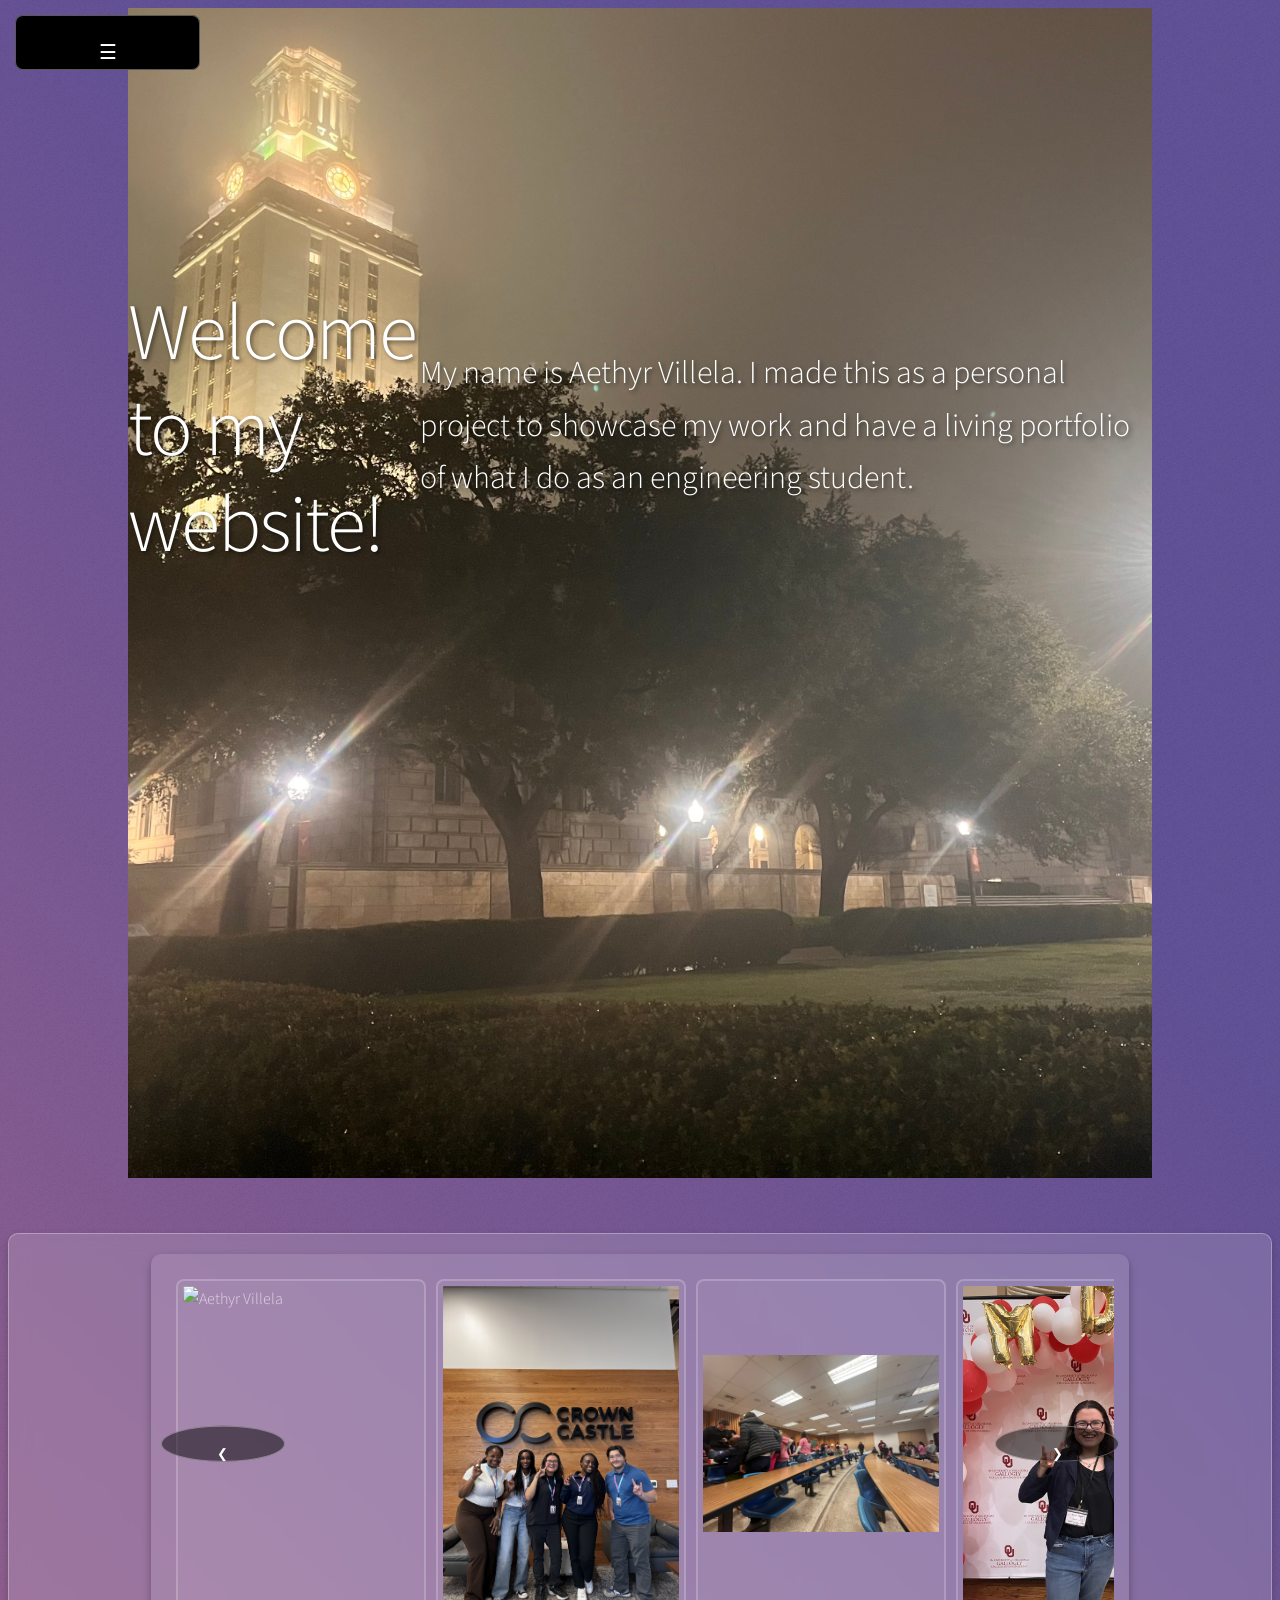
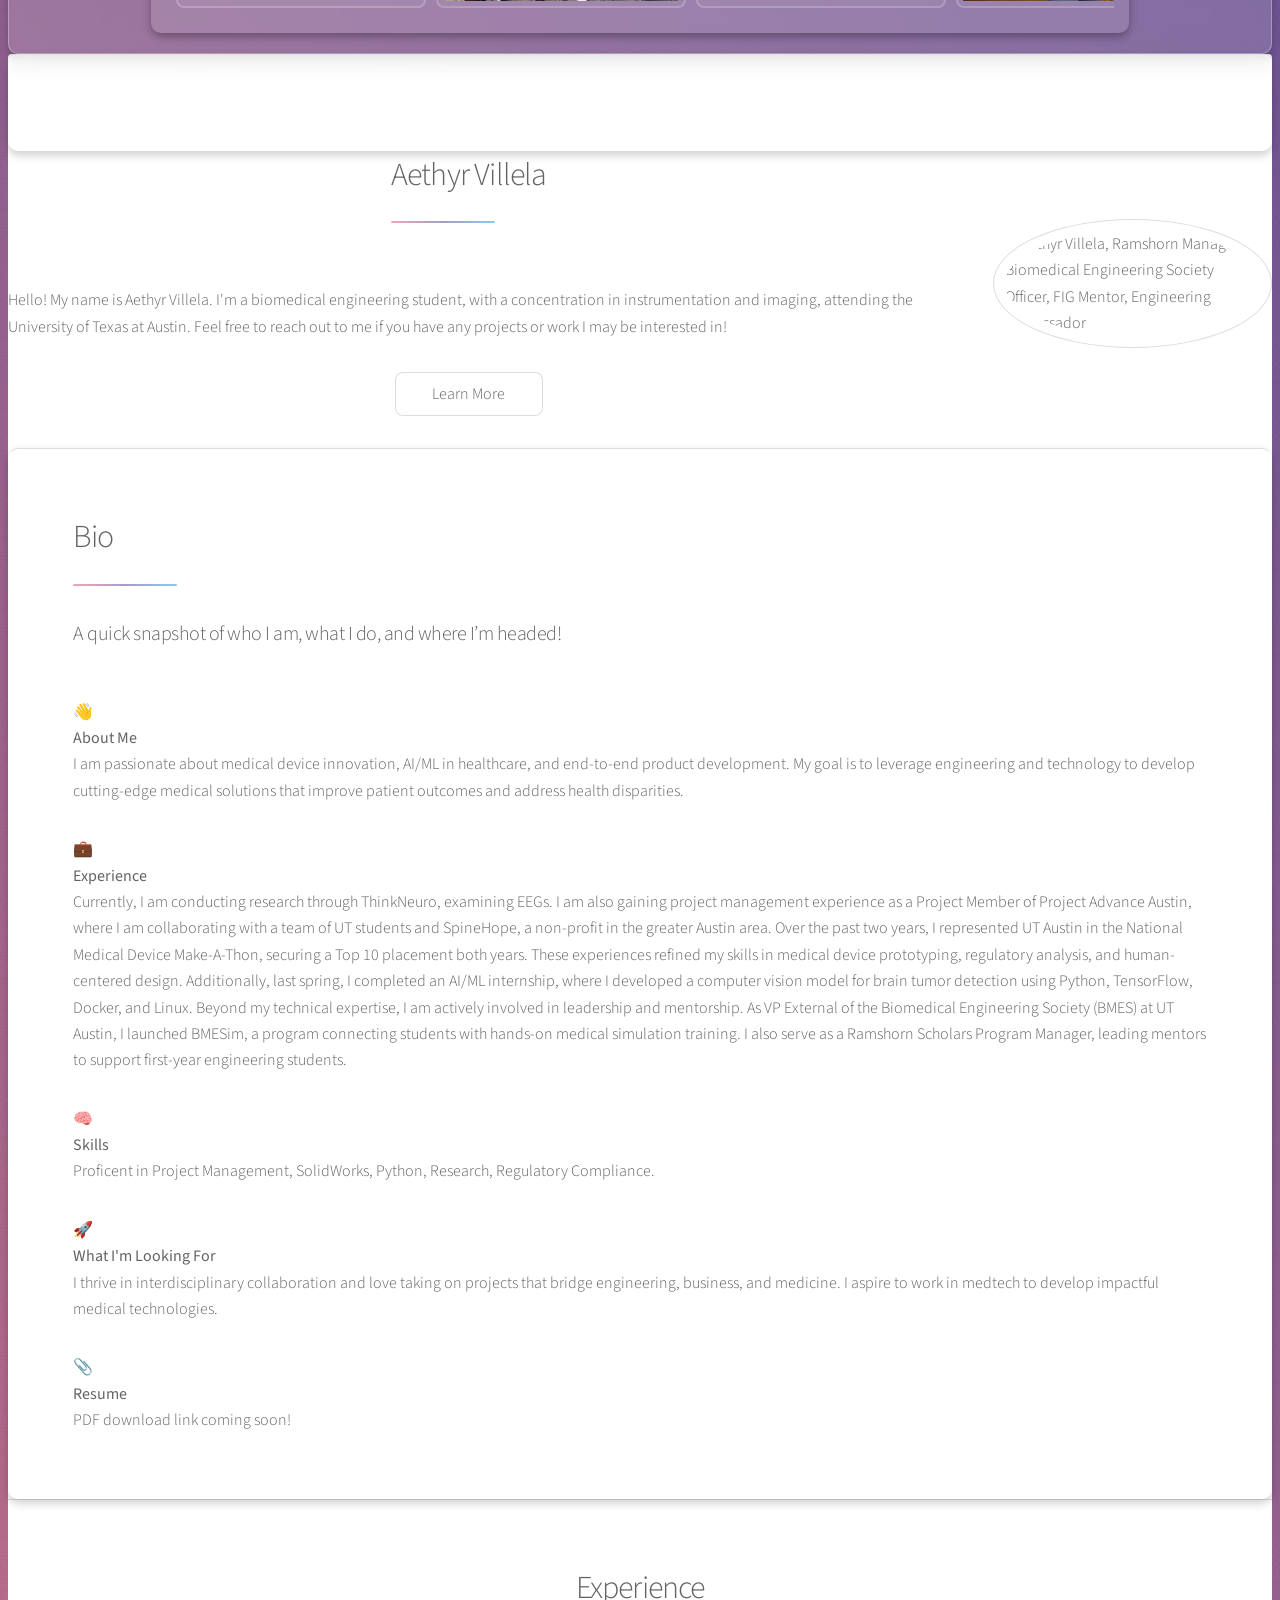
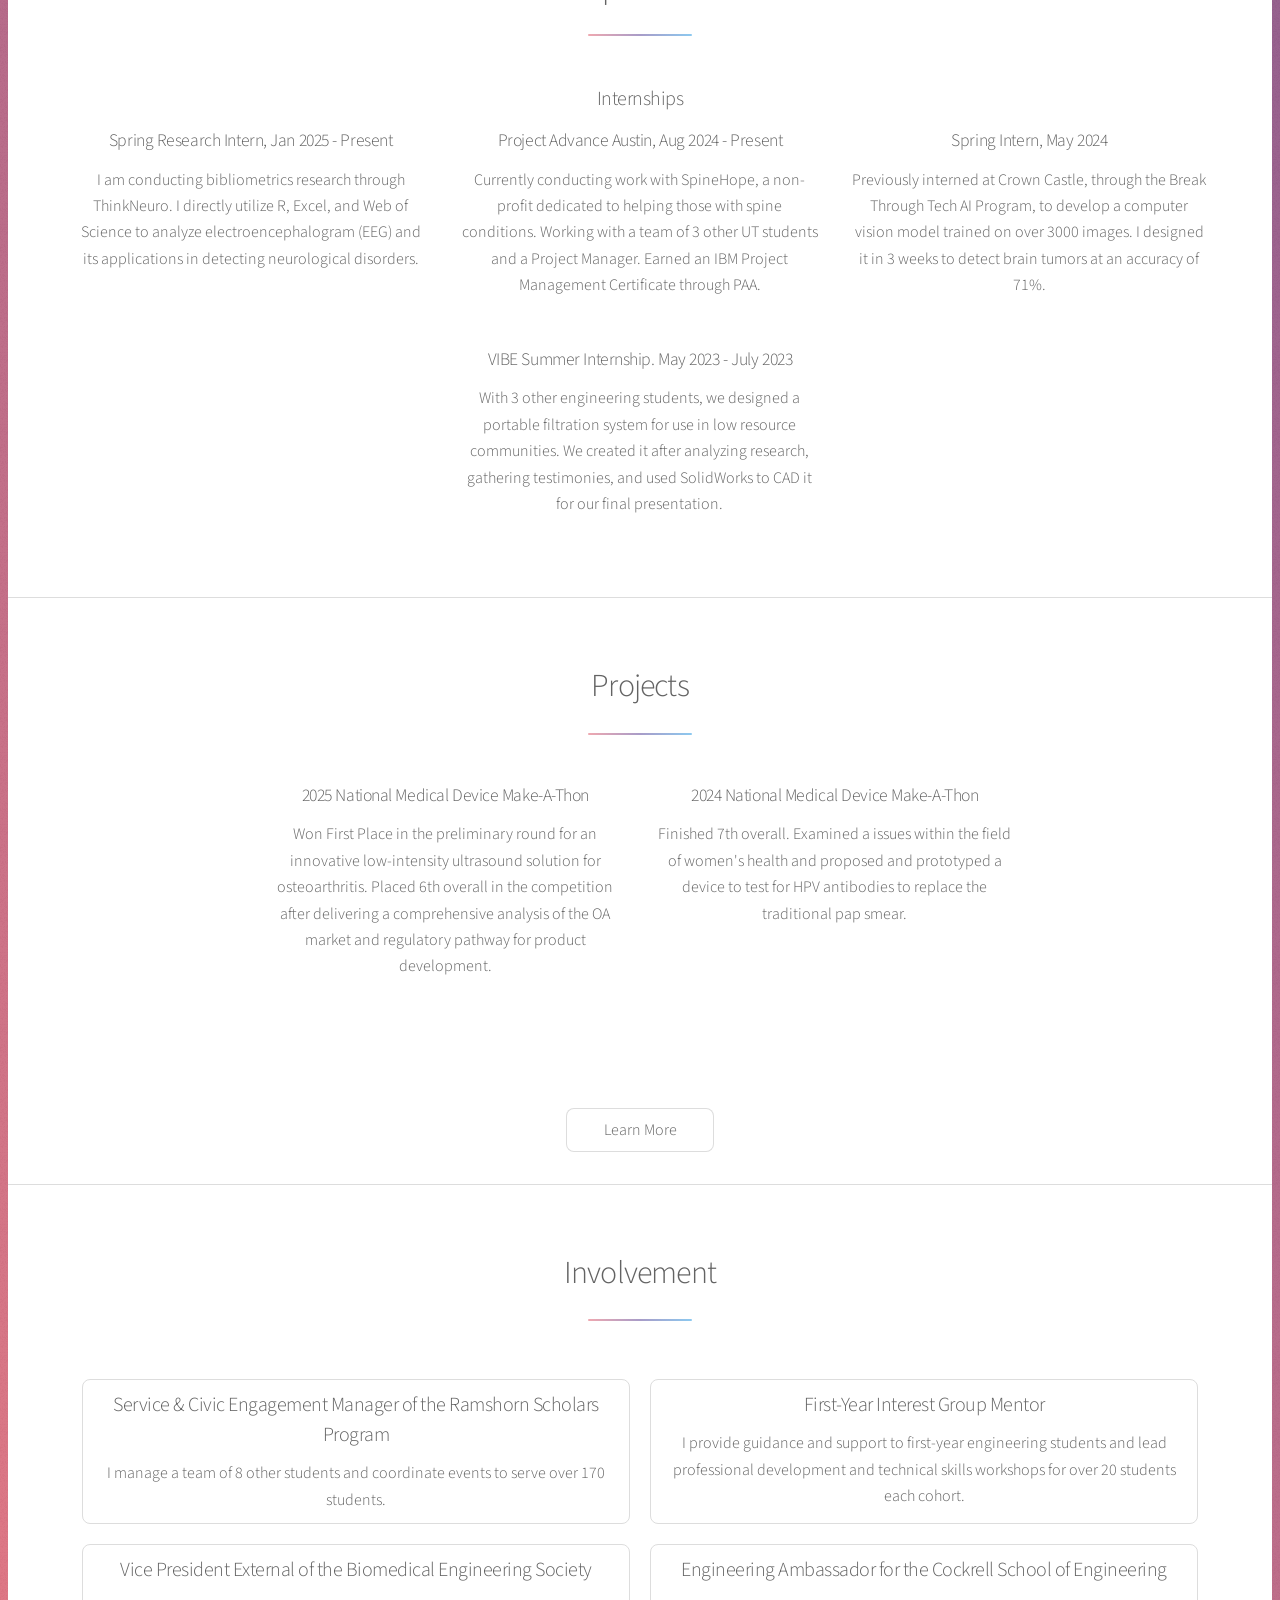
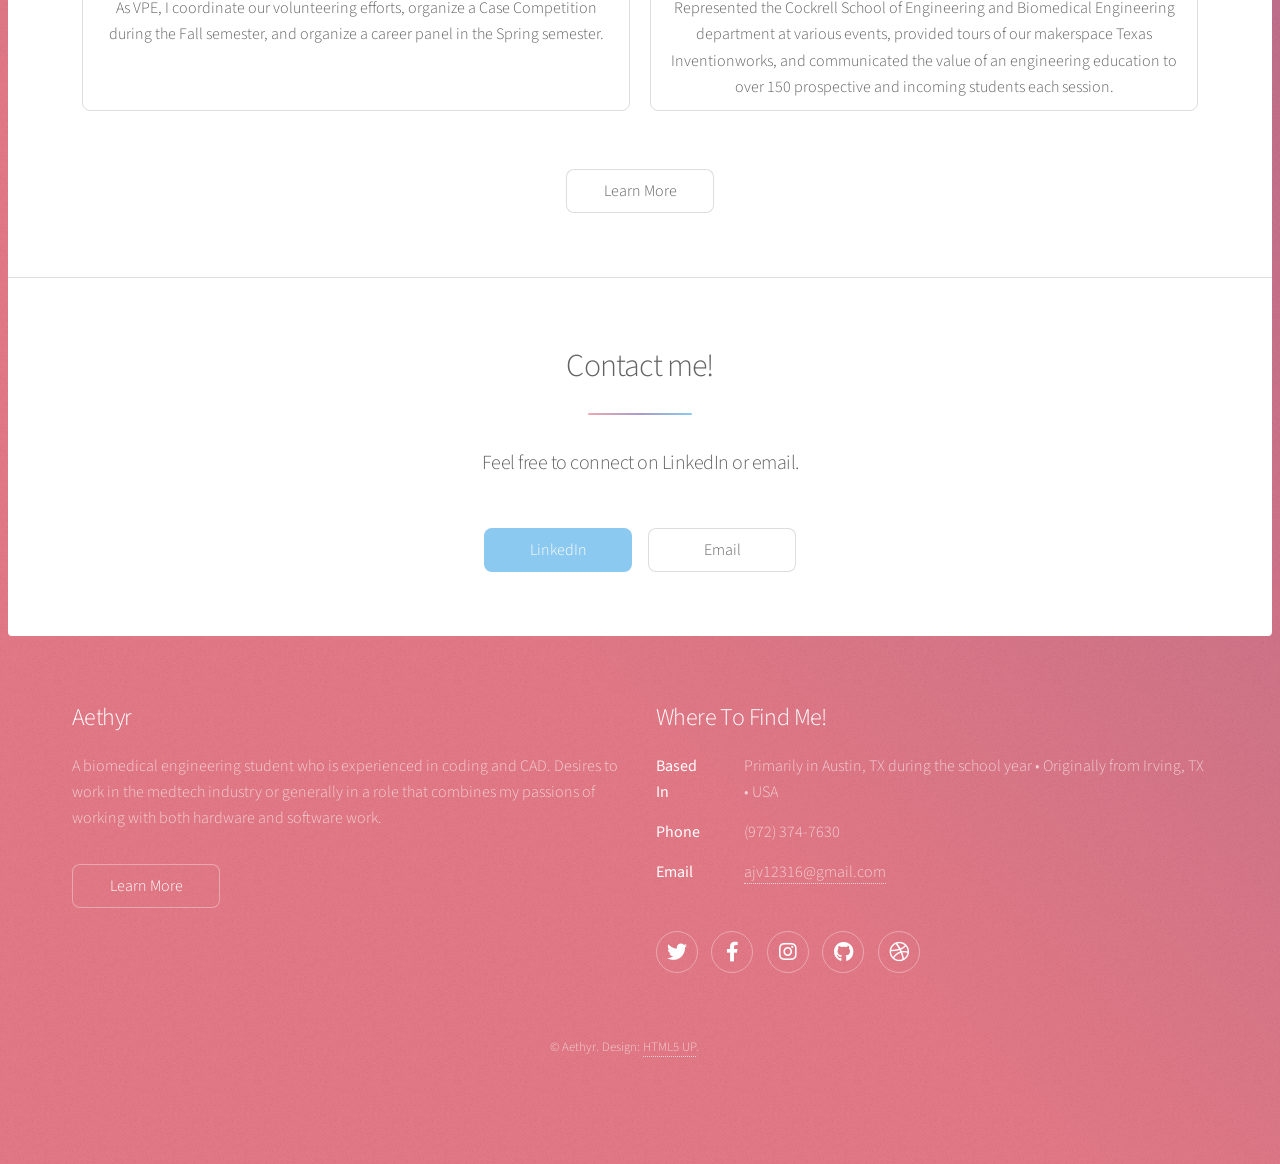
==== commit fb8ea494: "added more to internship section" ====
--- a/index.html
+++ b/index.html
@@ -229,15 +229,20 @@
 								<h3>Internships</h3>
 								<ul class="features">
 									<li>
+										<h4>Spring Research Intern, Jan 2025 - Present</h4>
+										<p>I am conducting bibliometrics research through ThinkNeuro. I directly utilize R, Excel, and Web of Science to analyze electroencephalogram (EEG) and its applications in detecting neurological disorders.</p>
+									</li>
+
+									<li>
+										<h4>Project Advance Austin, Aug 2024 - Present</h4>
+										<p>Currently conducting work with SpineHope, a non-profit dedicated to helping those with spine conditions. Working with a team of 3 other UT students and a Project Manager. Earned an IBM Project Management Certificate through PAA.</p>
+									</li>
+									<li>
 										<h4>Spring Intern, May 2024</h4>
 										<p>Previously interned at Crown Castle, through the Break Through Tech AI Program, to develop a computer vision model trained on over 3000 images. I designed it in 3 weeks to detect brain tumors at an accuracy of 71%.</p>
 									</li>
 									<li>
-										<h4>Project Advance Austin, Aug 2024 - Present</h4>
-										<p>Currently conducting work with SpineHope, a non-profit dedicated to helping those with spine conditions. Working with a team of 3 other UT students and a Project Manager. Earning an IBM Project Management Certificate through PAA.</p>
-									</li>
-									<li>
-										<h4>VIBE Summer Internship</h4>
+										<h4>VIBE Summer Internship. May 2023 - July 2023</h4>
 										<p>With 3 other engineering students, we designed a portable filtration system for use in low resource communities. We created it after analyzing research, gathering testimonies, and used SolidWorks to CAD it for our final presentation.</p>
 									</li>
 								</ul>
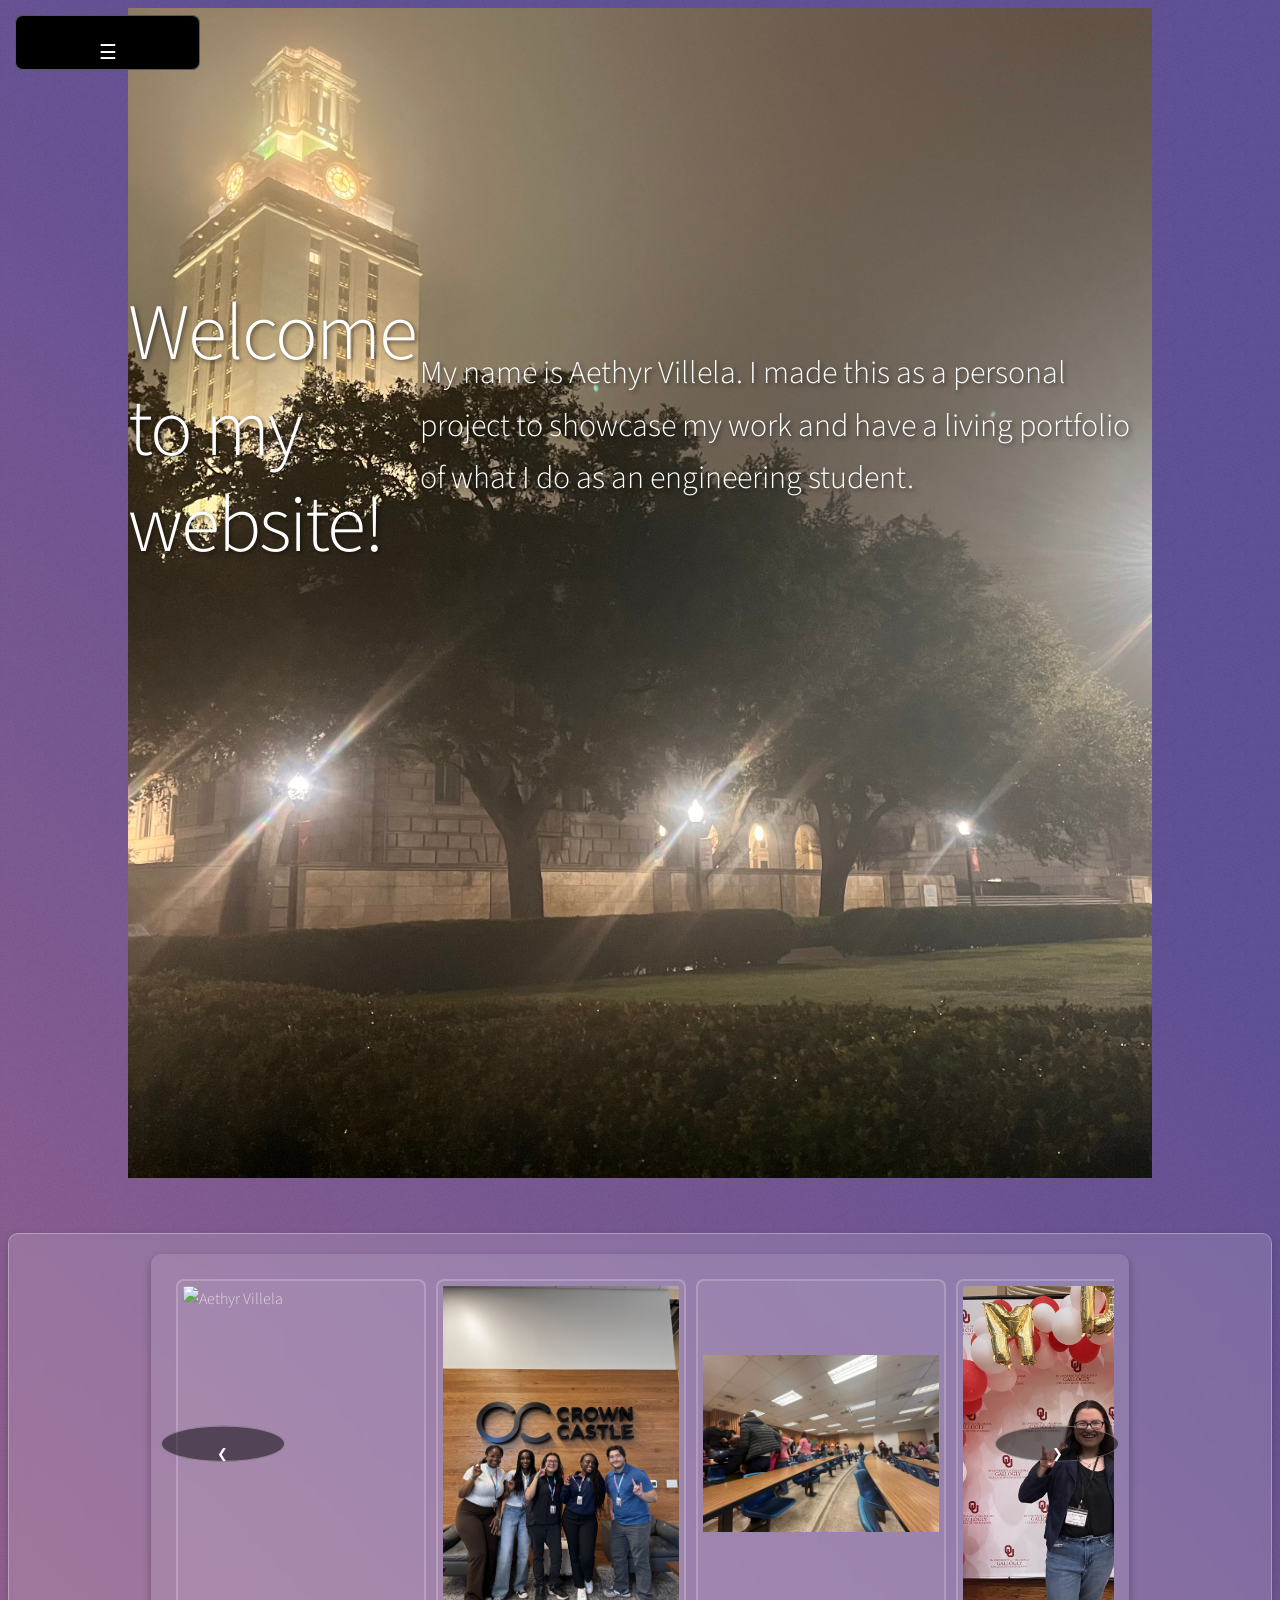
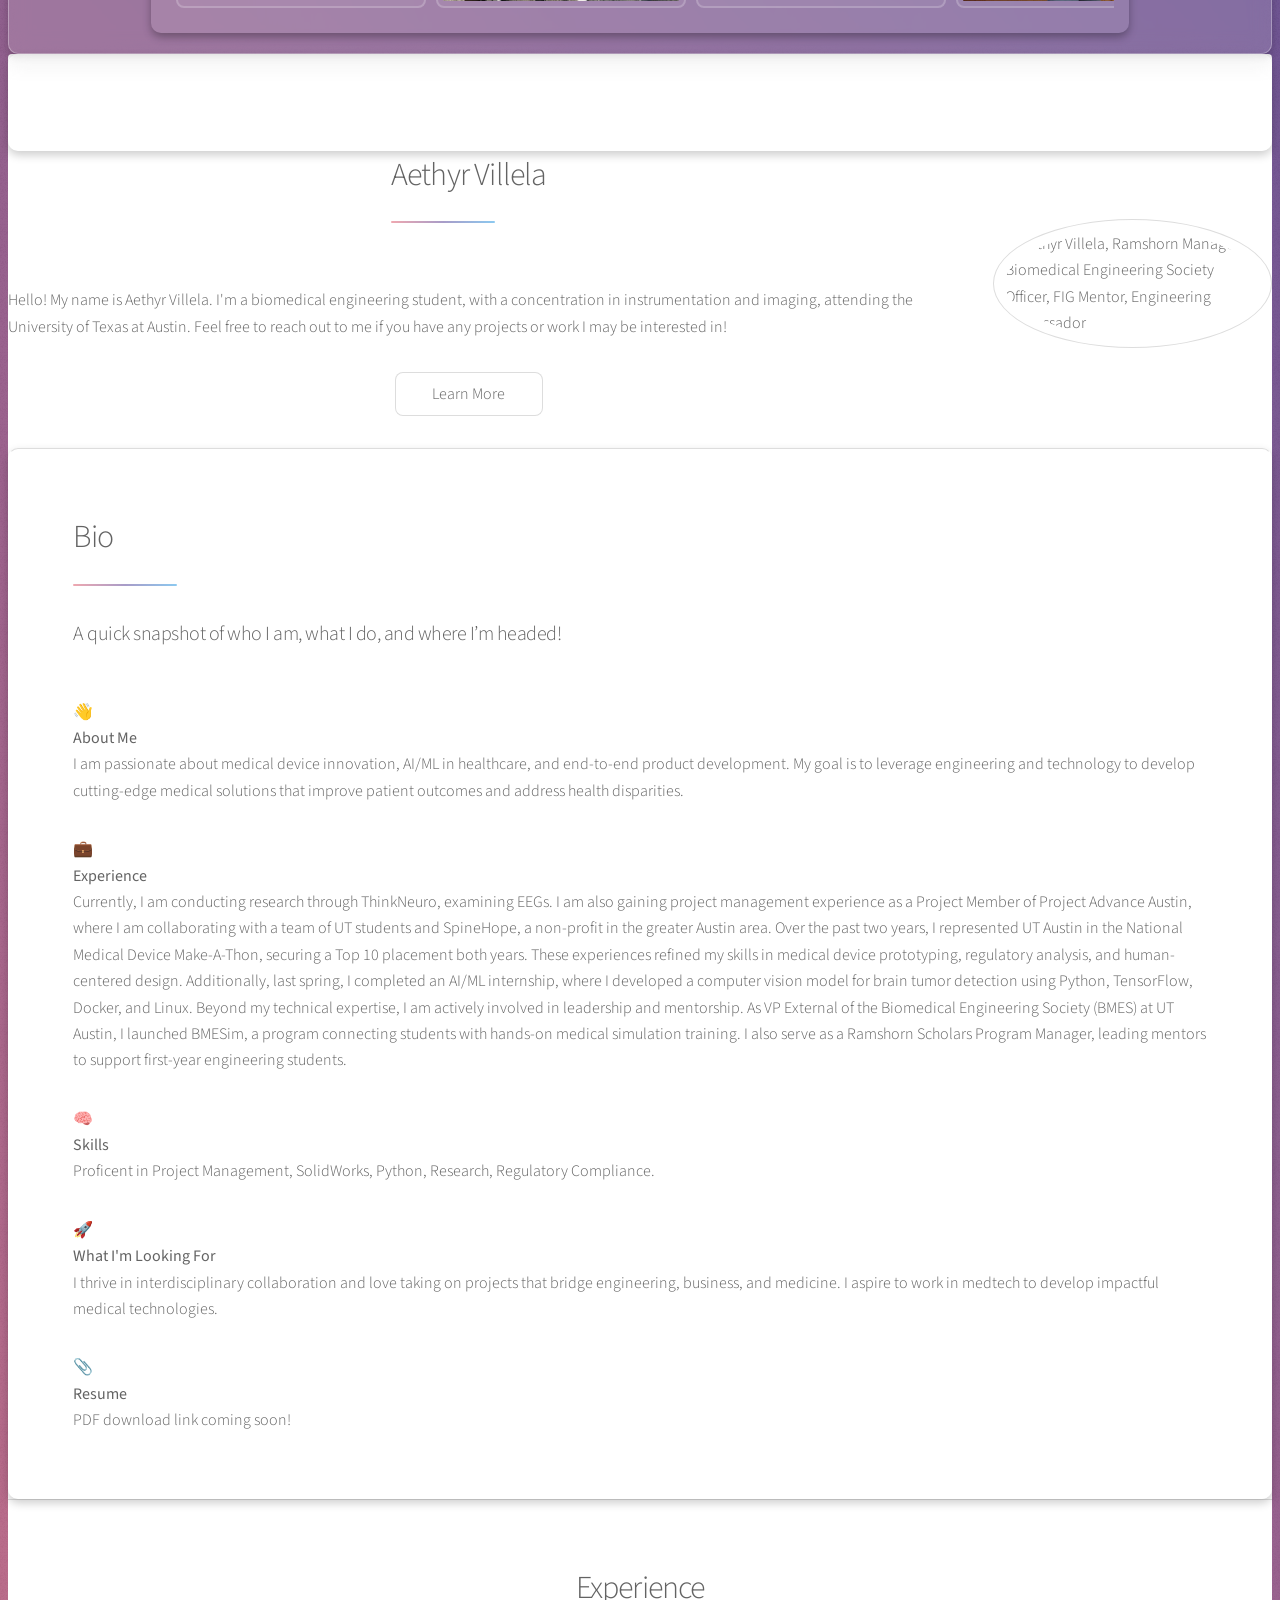
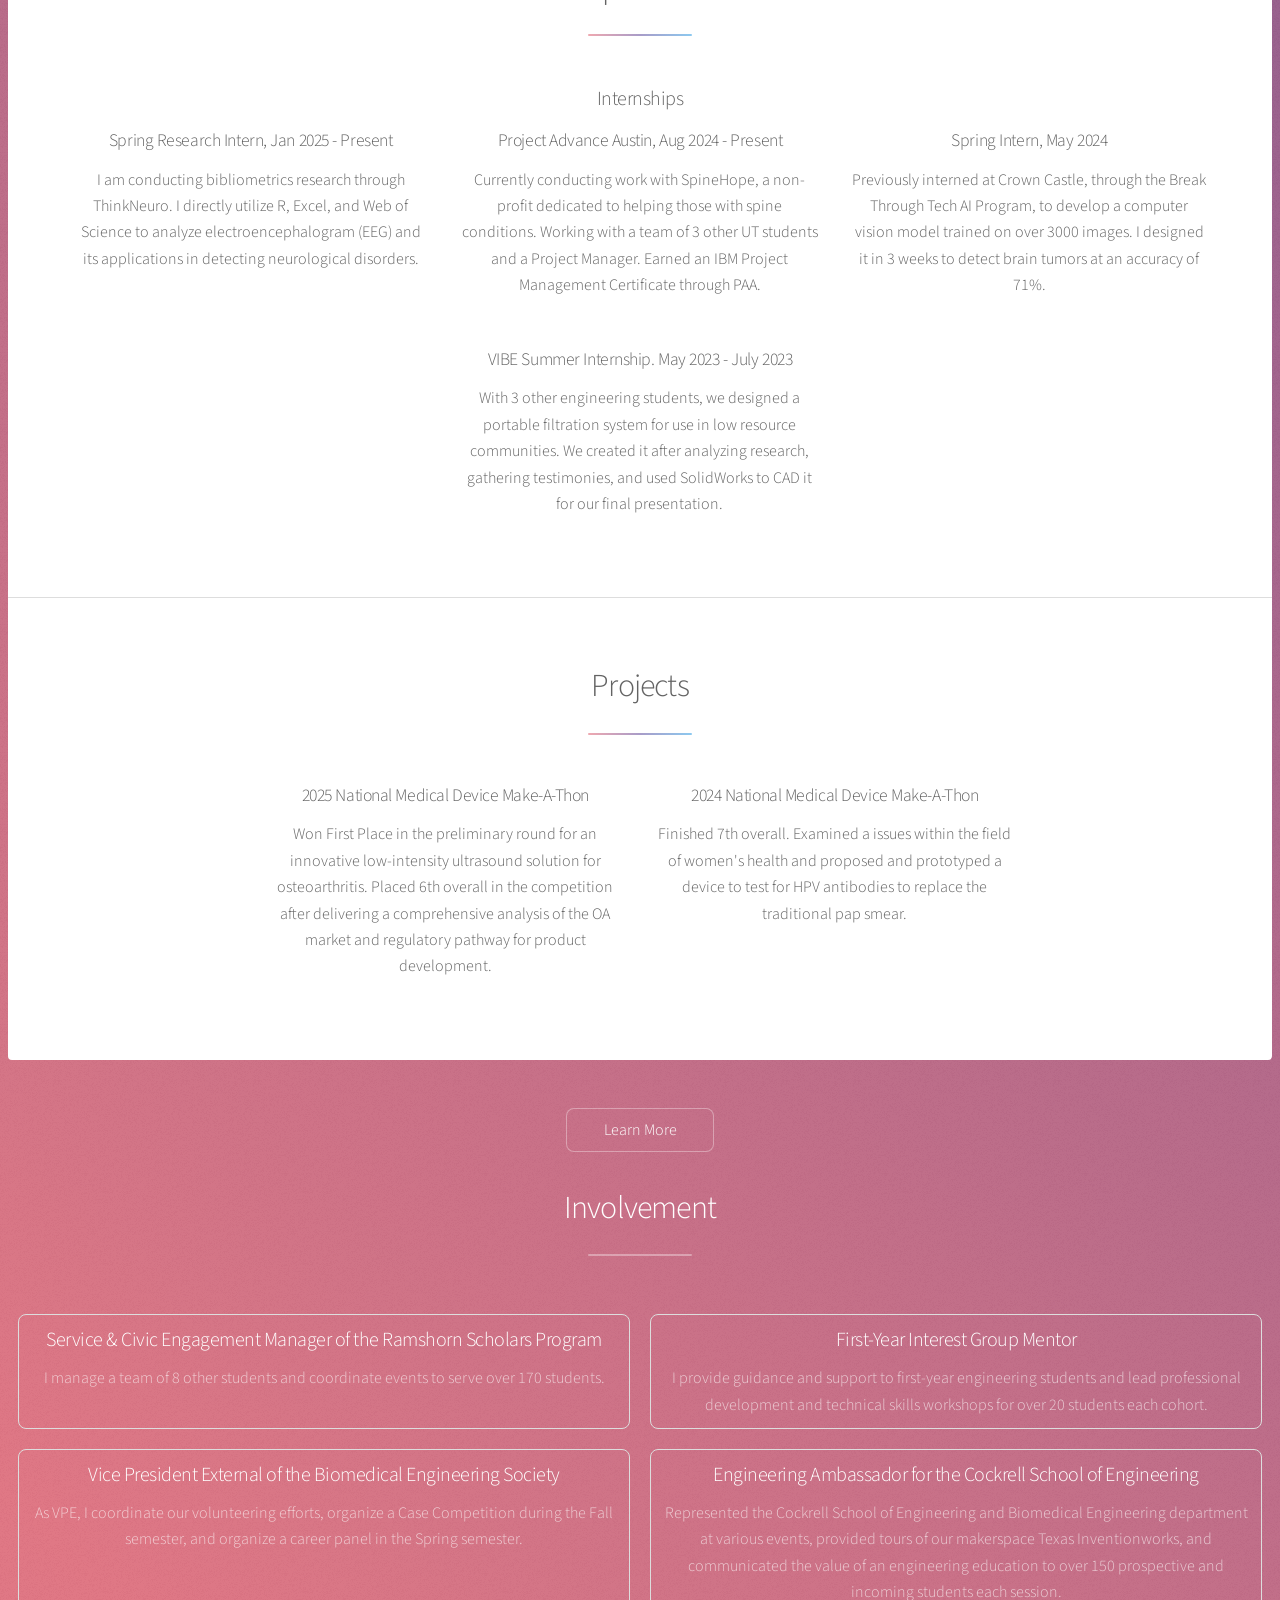
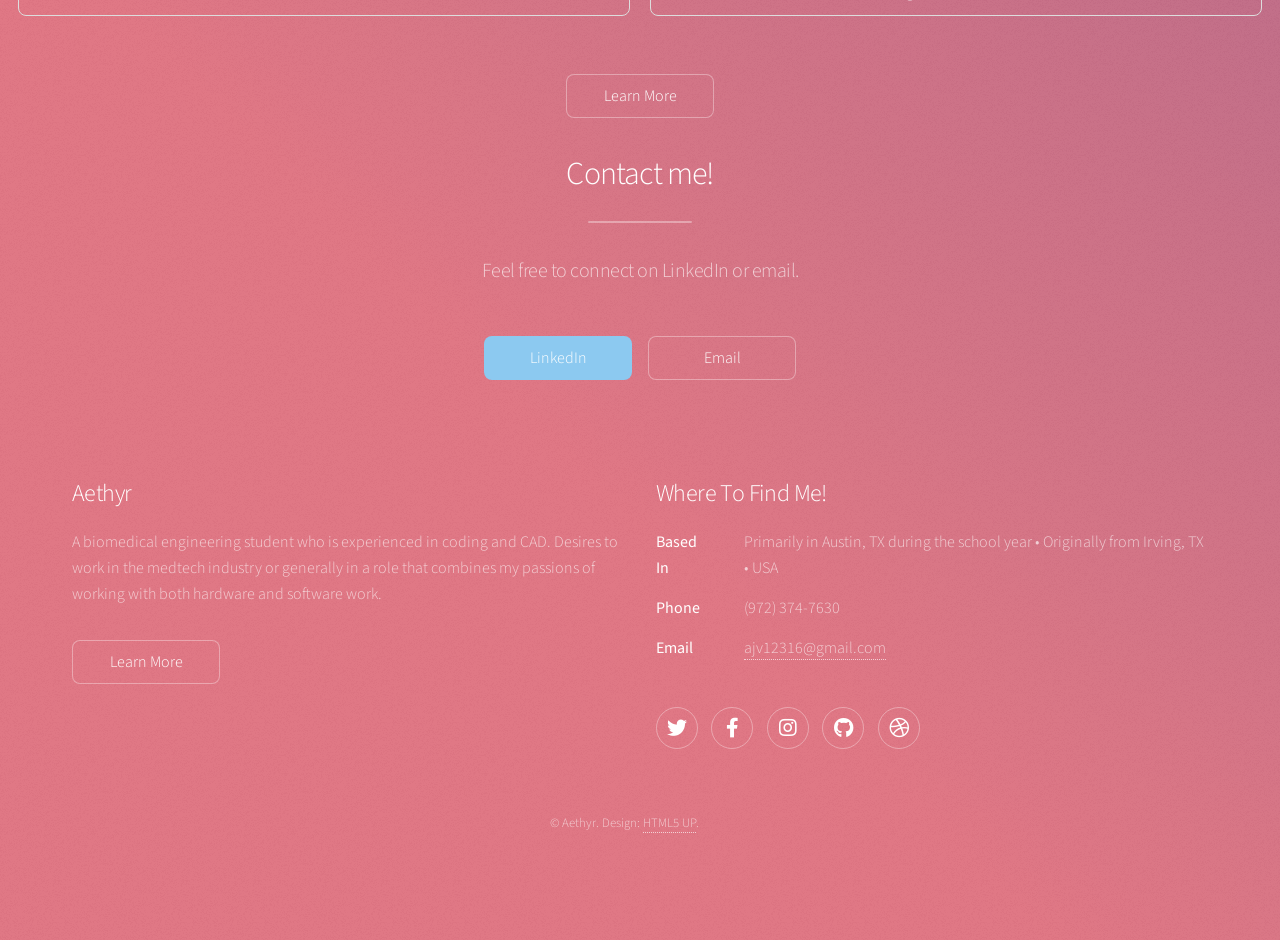
==== commit d18303c6: "fixing projects formatting" ====
--- a/index.html
+++ b/index.html
@@ -259,9 +259,12 @@
             <h4>2025 National Medical Device Make-A-Thon</h4>
             <p>Won First Place in the preliminary round for an innovative low-intensity ultrasound solution for osteoarthritis. Placed 6th overall in the competition after delivering a comprehensive analysis of the OA market and regulatory pathway for product development.</p>
         </li>
-        <li><h4>2024 National Medical Device Make-A-Thon</h4>
+        <li>
+			<h4>2024 National Medical Device Make-A-Thon</h4>
             <p>Finished 7th overall. Examined a issues within the field of women's health and proposed and prototyped a device to test for HPV antibodies to replace the traditional pap smear.</p>
         </li>
+	</ul>
+</div>
 </section>
 								</ul>
 								<footer class="major">
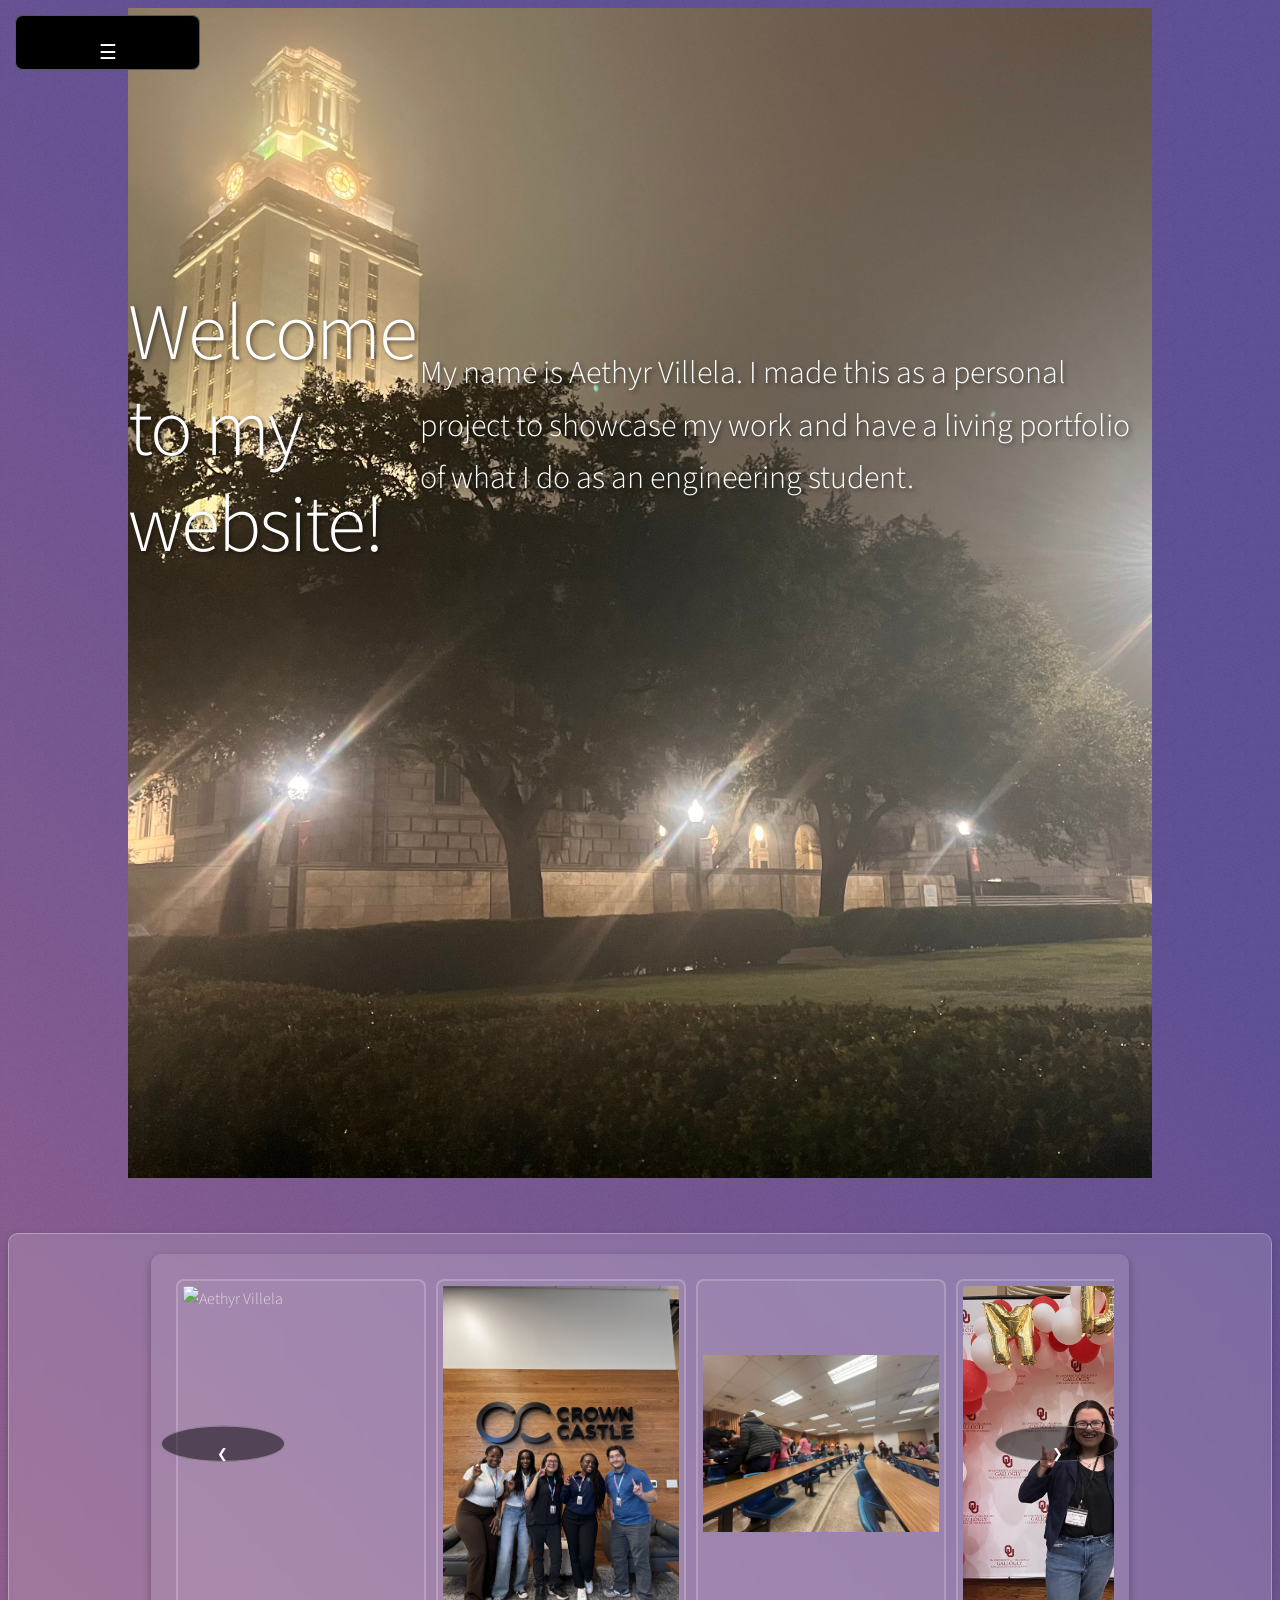
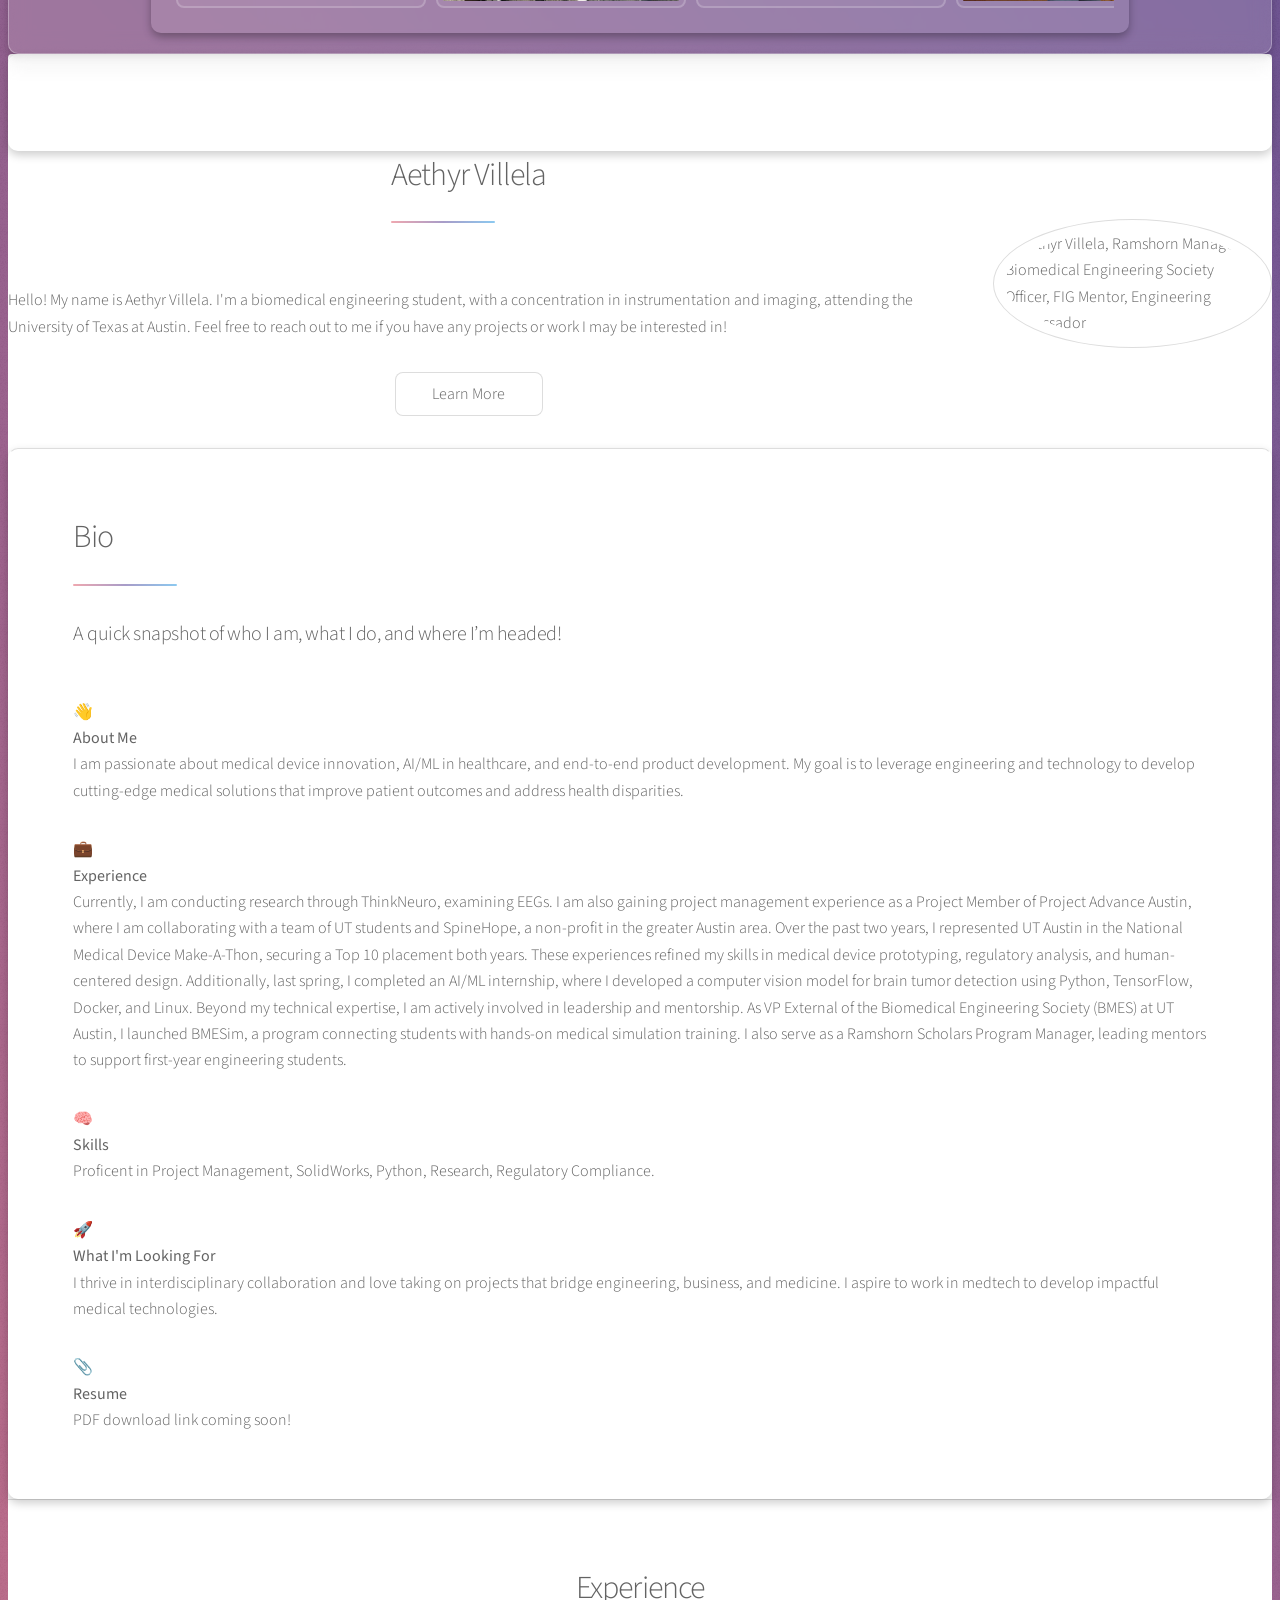
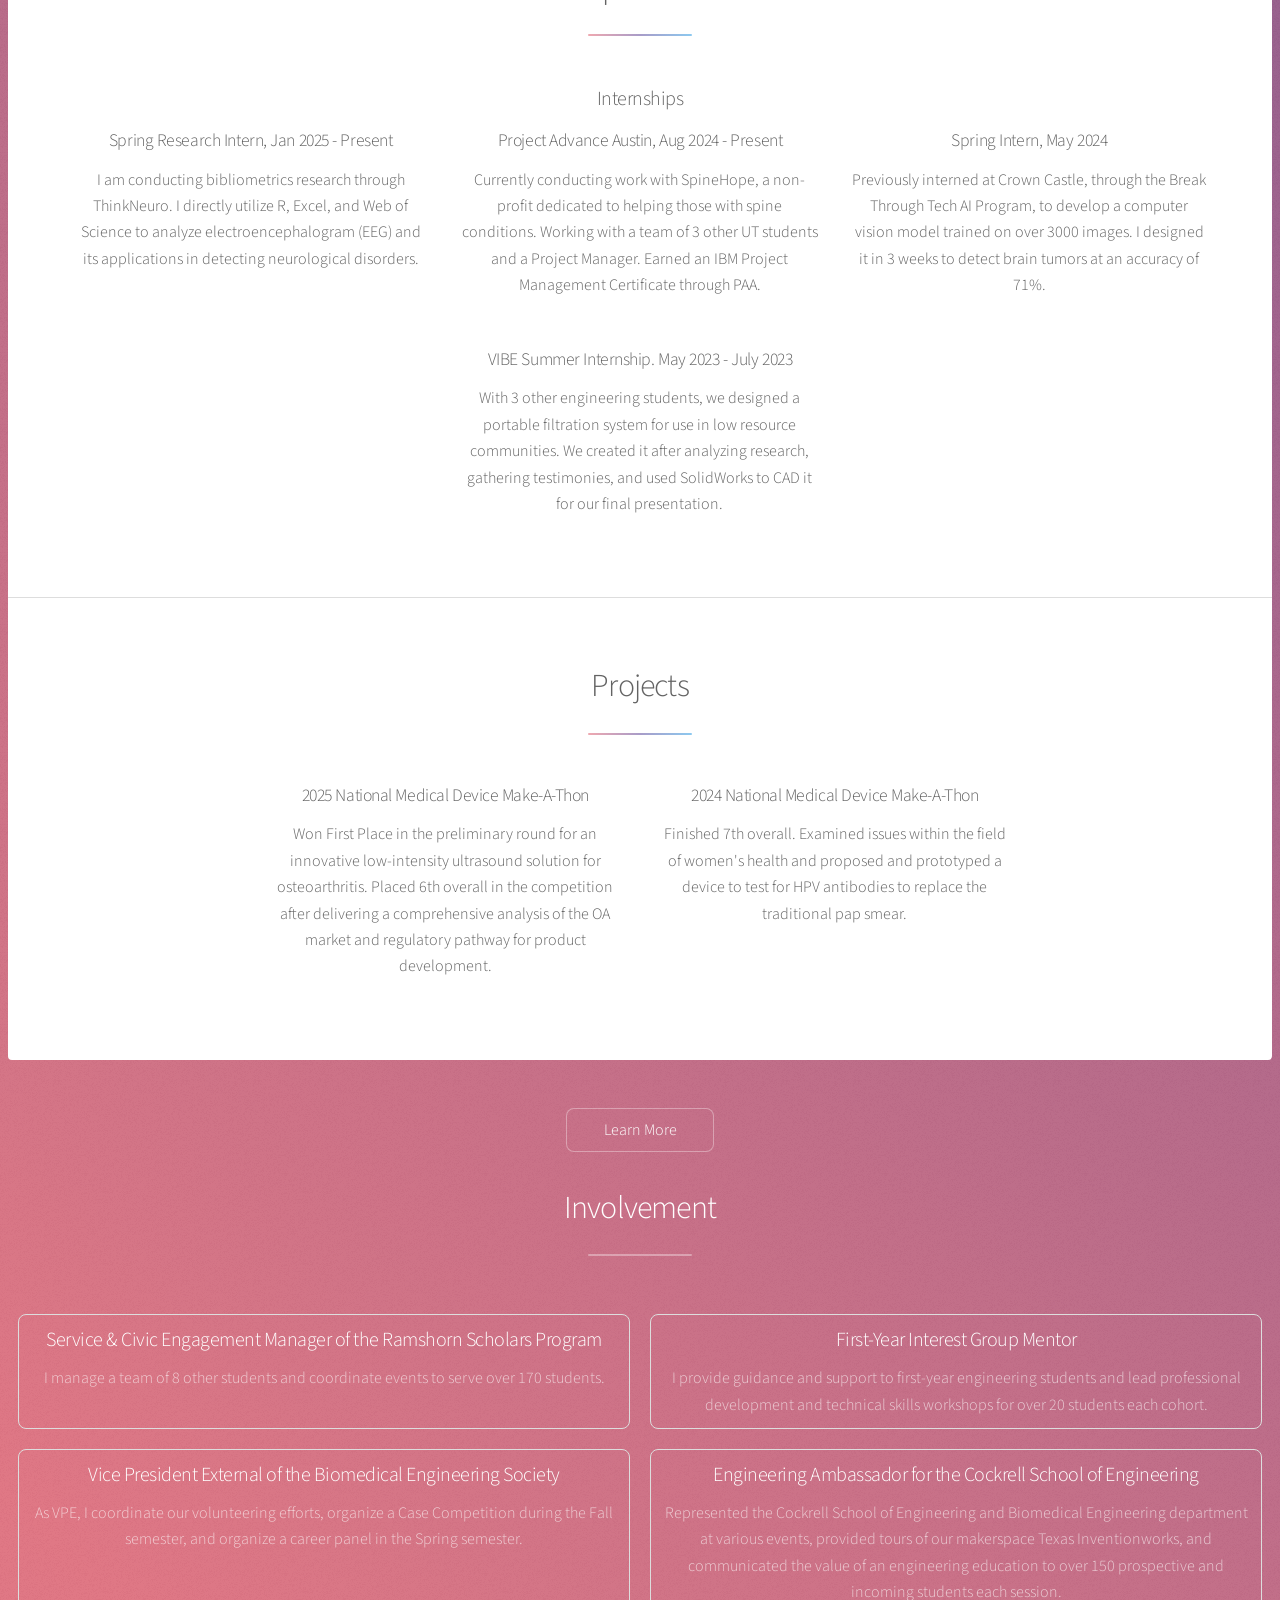
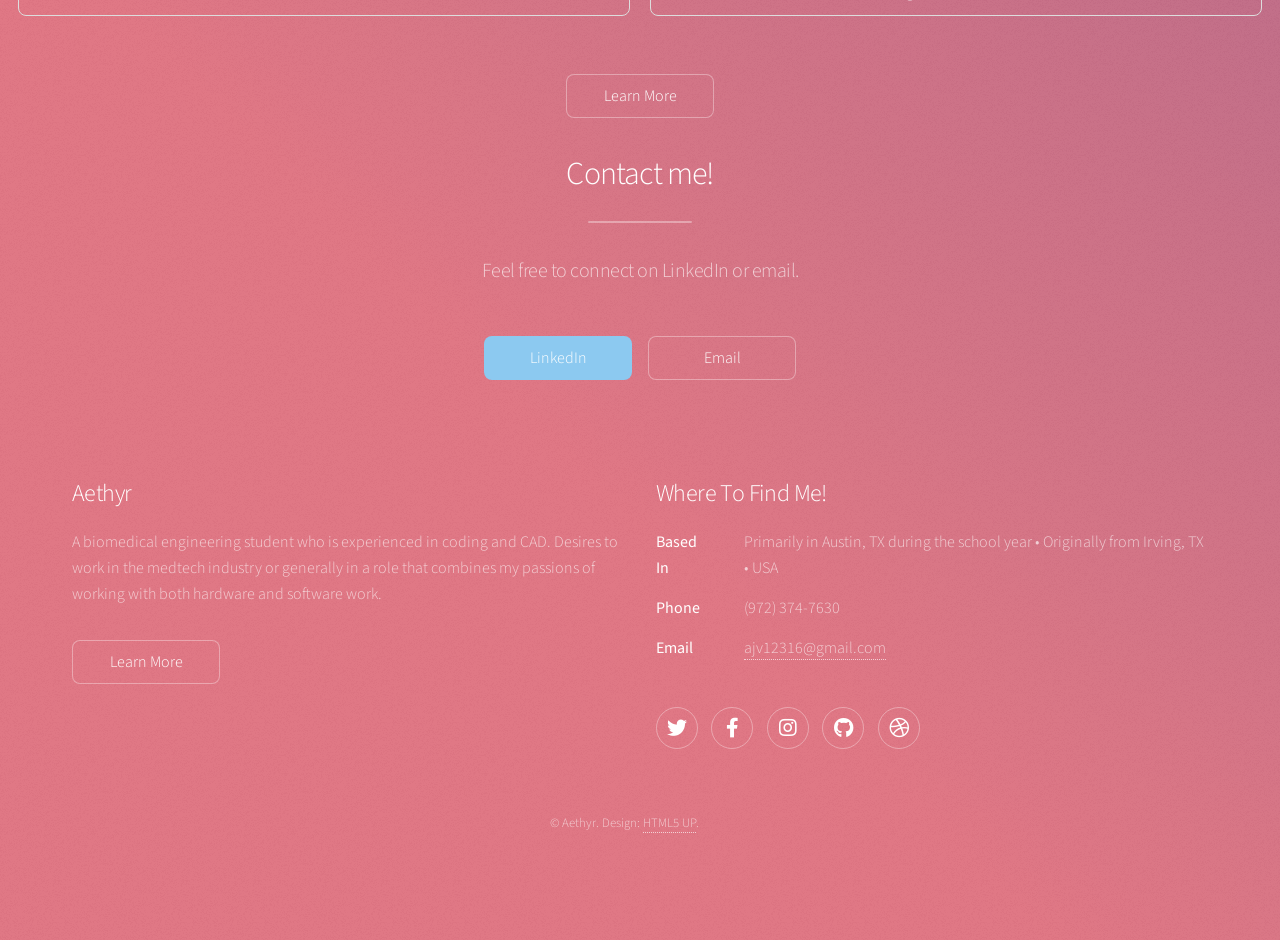
==== commit dc9d5f55: "fixing projects content" ====
--- a/index.html
+++ b/index.html
@@ -261,7 +261,7 @@
         </li>
         <li>
 			<h4>2024 National Medical Device Make-A-Thon</h4>
-            <p>Finished 7th overall. Examined a issues within the field of women's health and proposed and prototyped a device to test for HPV antibodies to replace the traditional pap smear.</p>
+            <p>Finished 7th overall. Examined issues within the field of women's health and proposed and prototyped a device to test for HPV antibodies to replace the traditional pap smear.</p>
         </li>
 	</ul>
 </div>
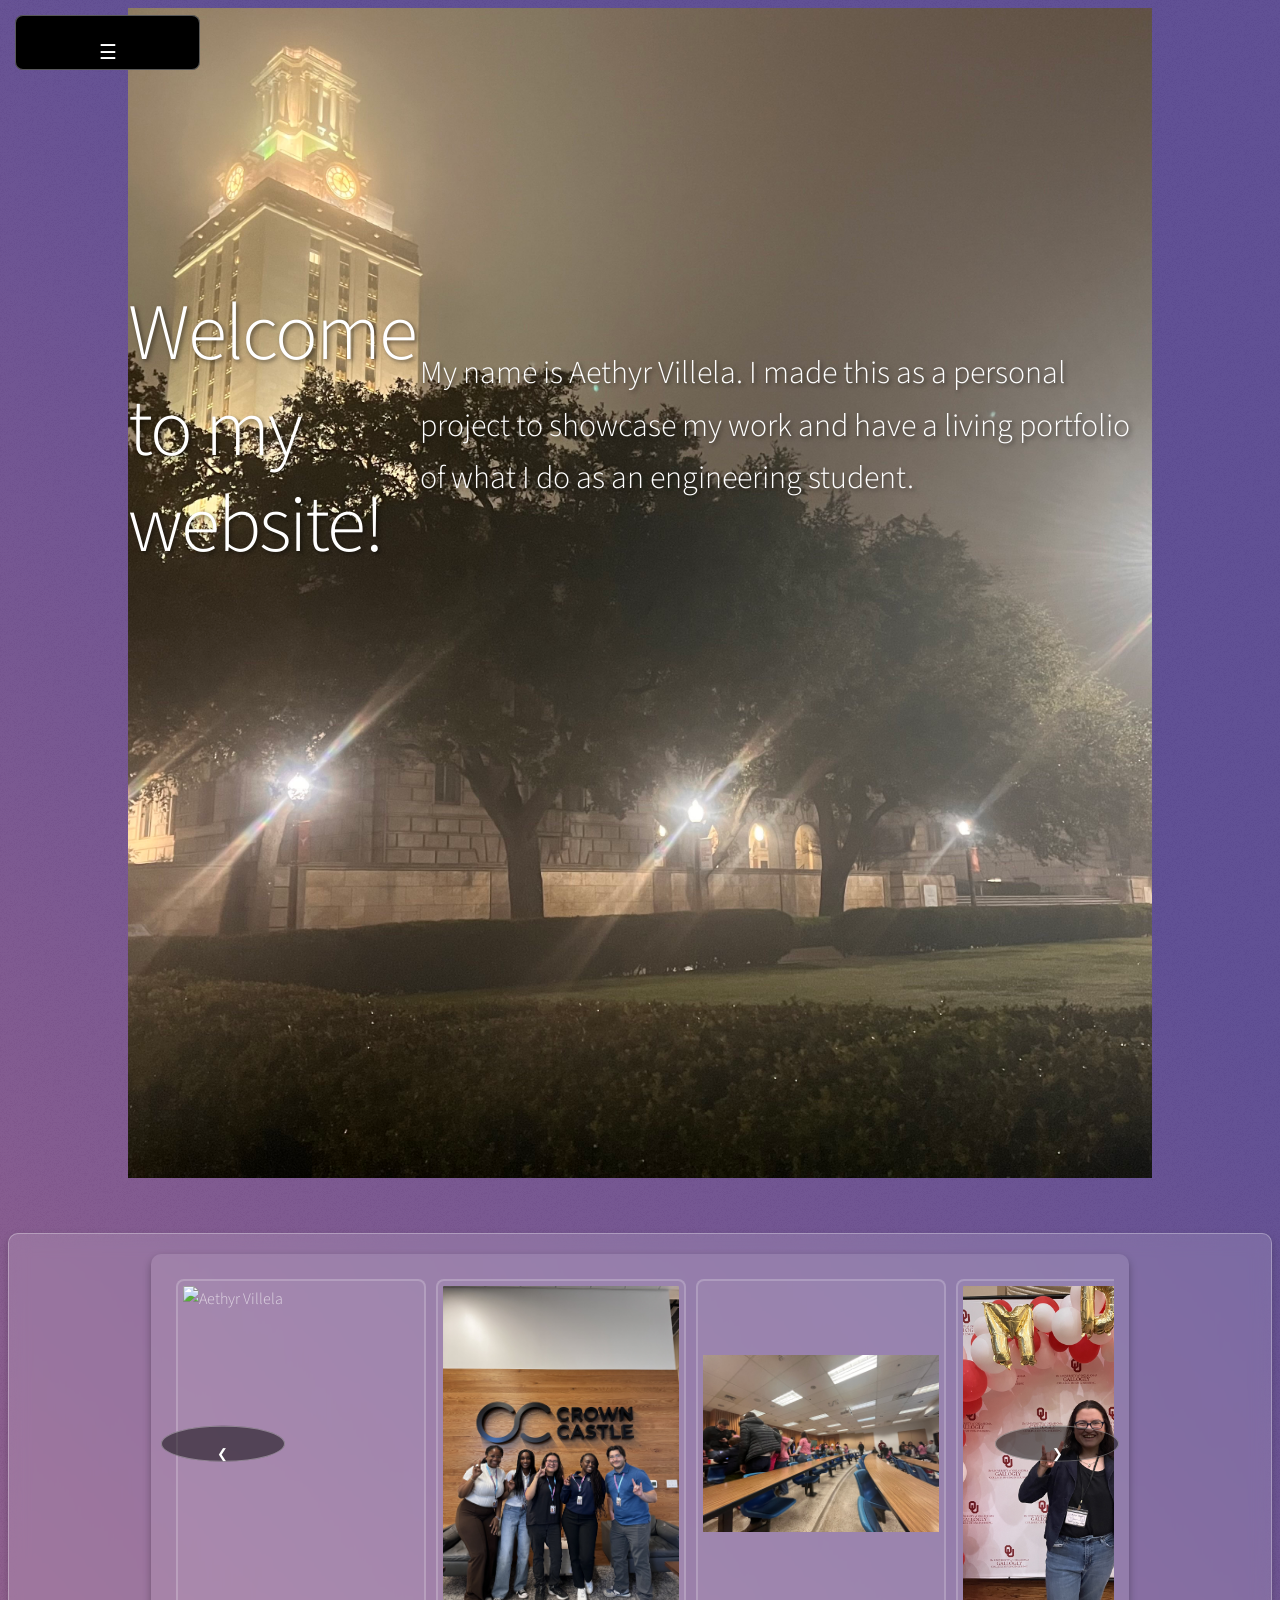
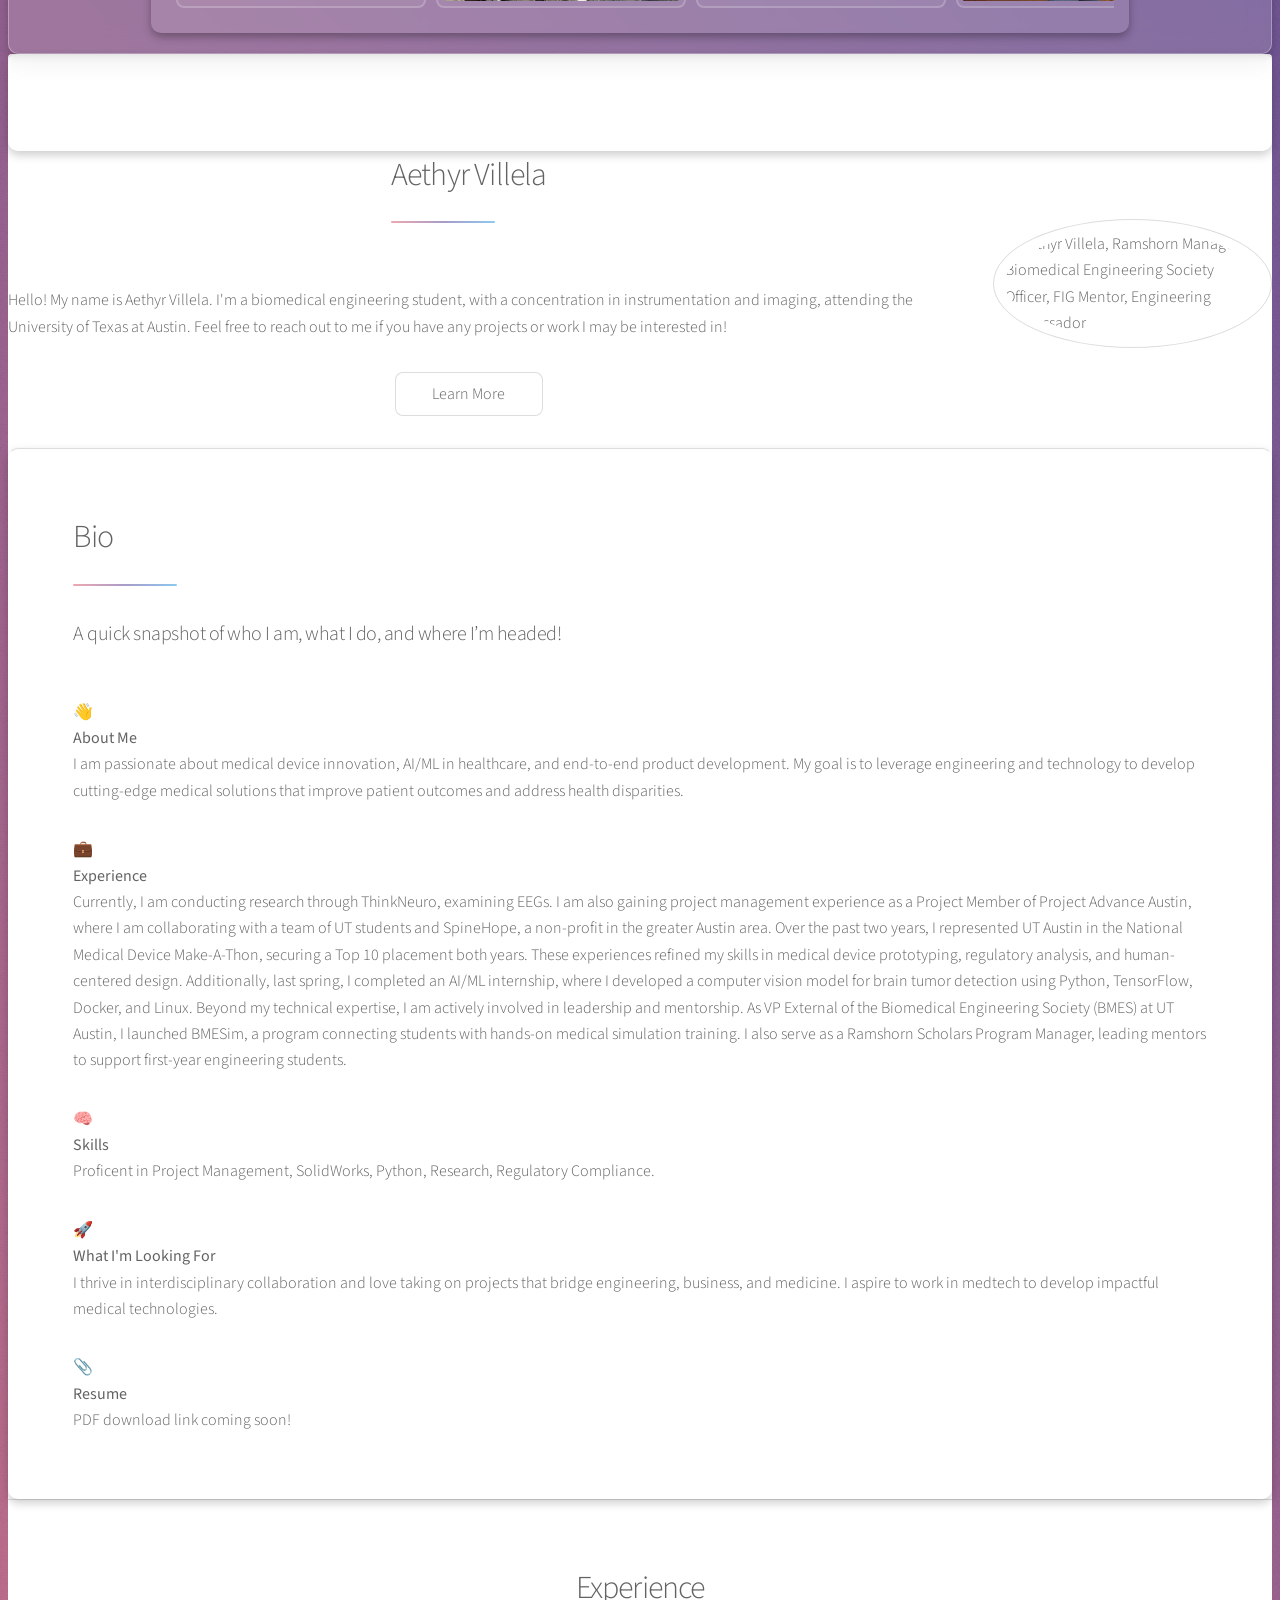
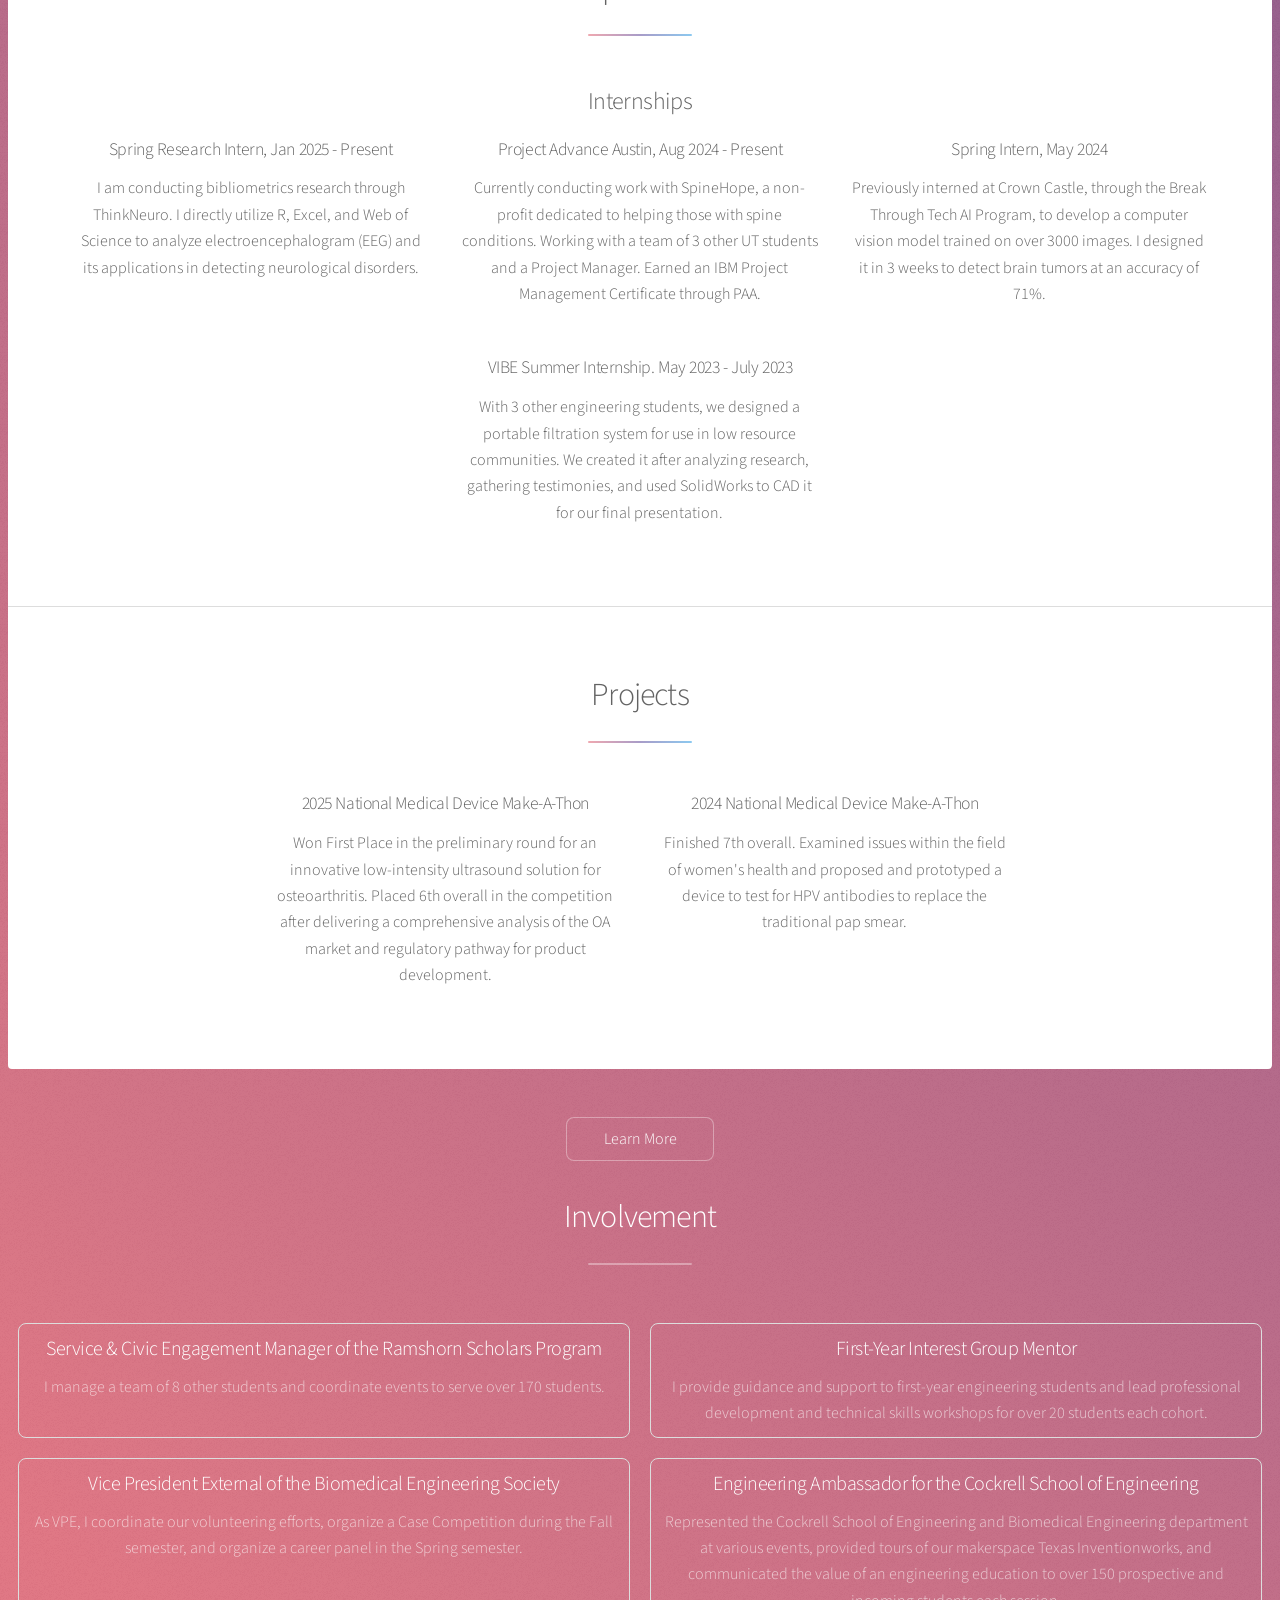
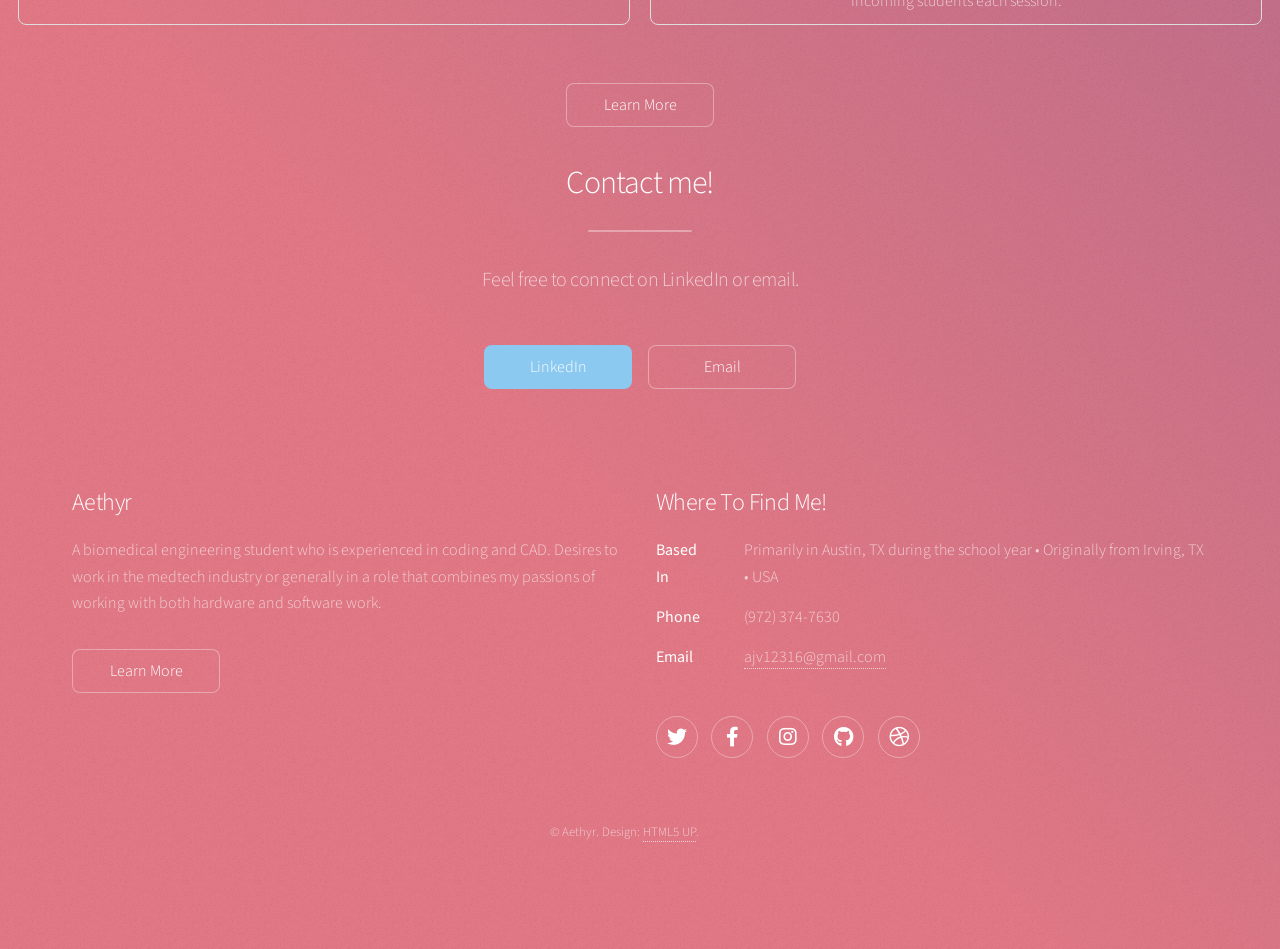
==== commit e4e152e4: "fixing internships linking" ====
--- a/index.html
+++ b/index.html
@@ -226,7 +226,7 @@
 						
 							<!-- Internships Subsection -->
 							<div class="subsection">
-								<h3>Internships</h3>
+								<h2>Internships</h2>
 								<ul class="features">
 									<li>
 										<h4>Spring Research Intern, Jan 2025 - Present</h4>
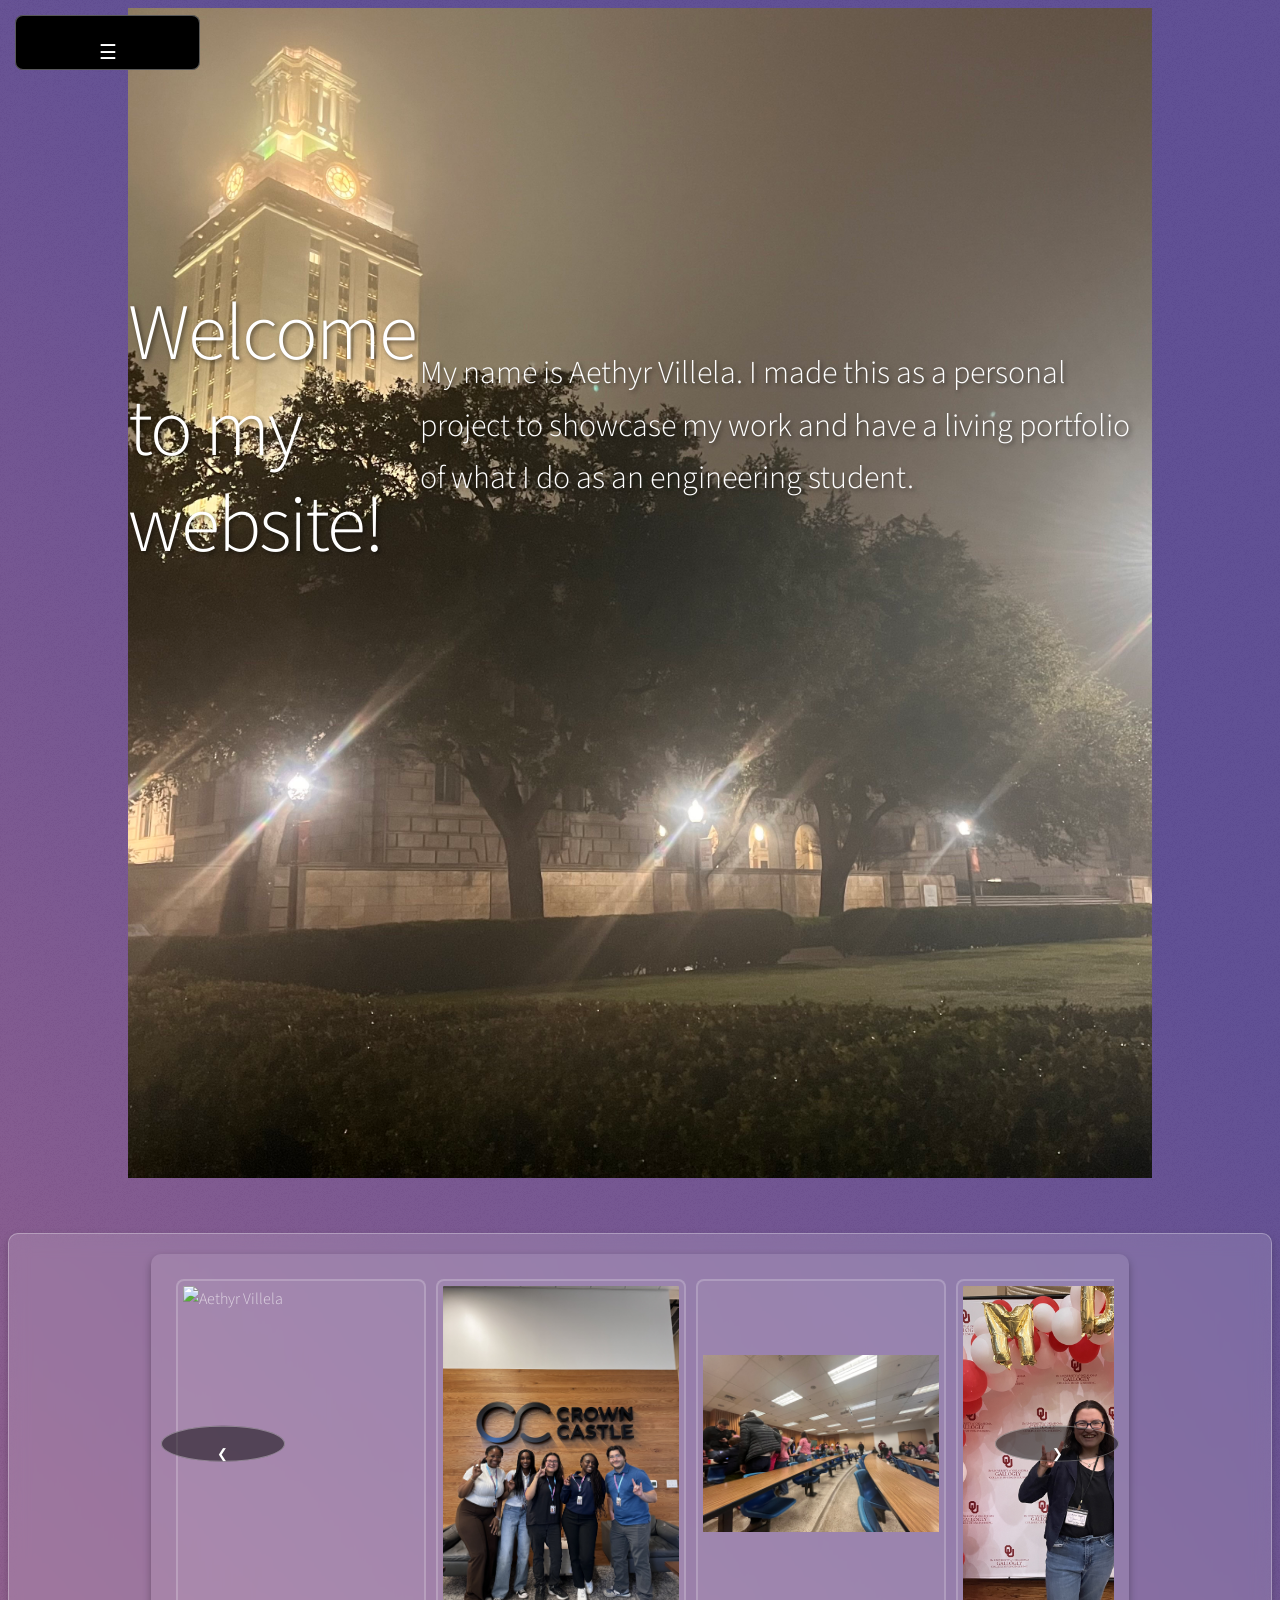
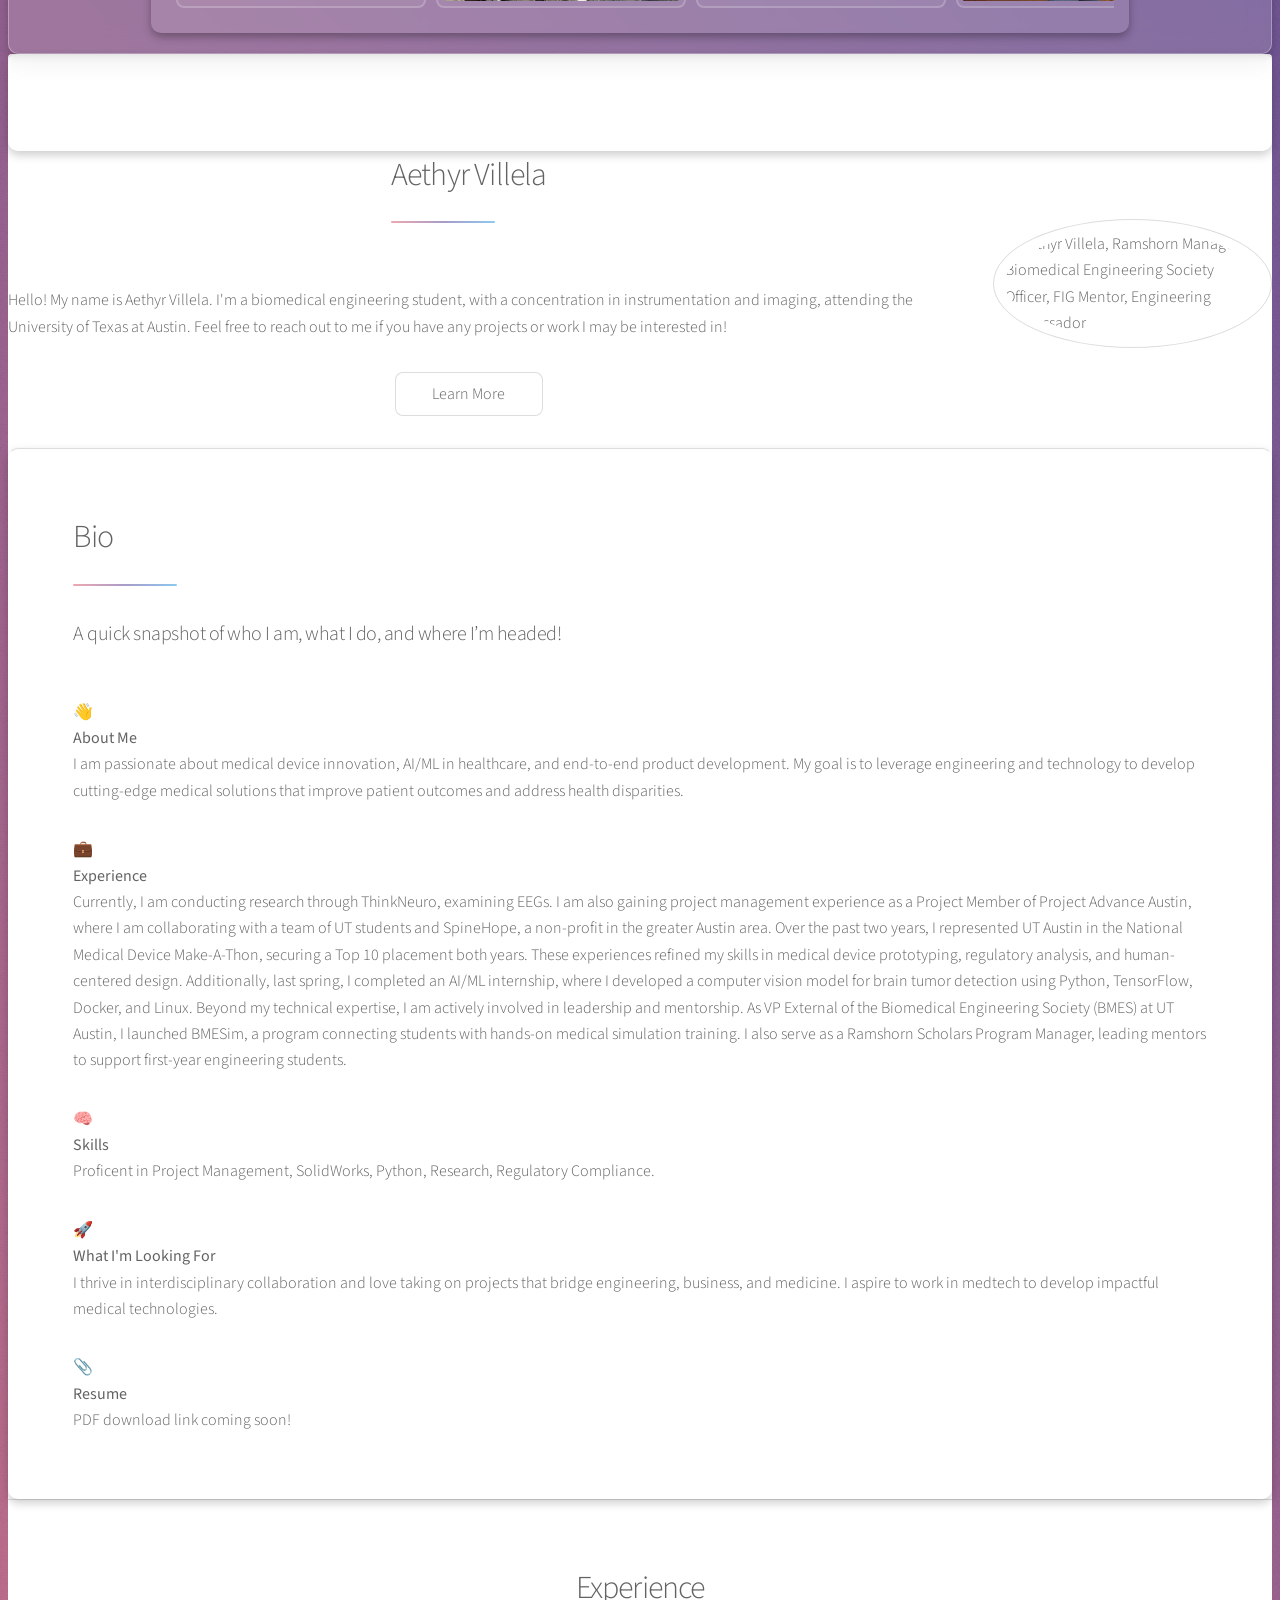
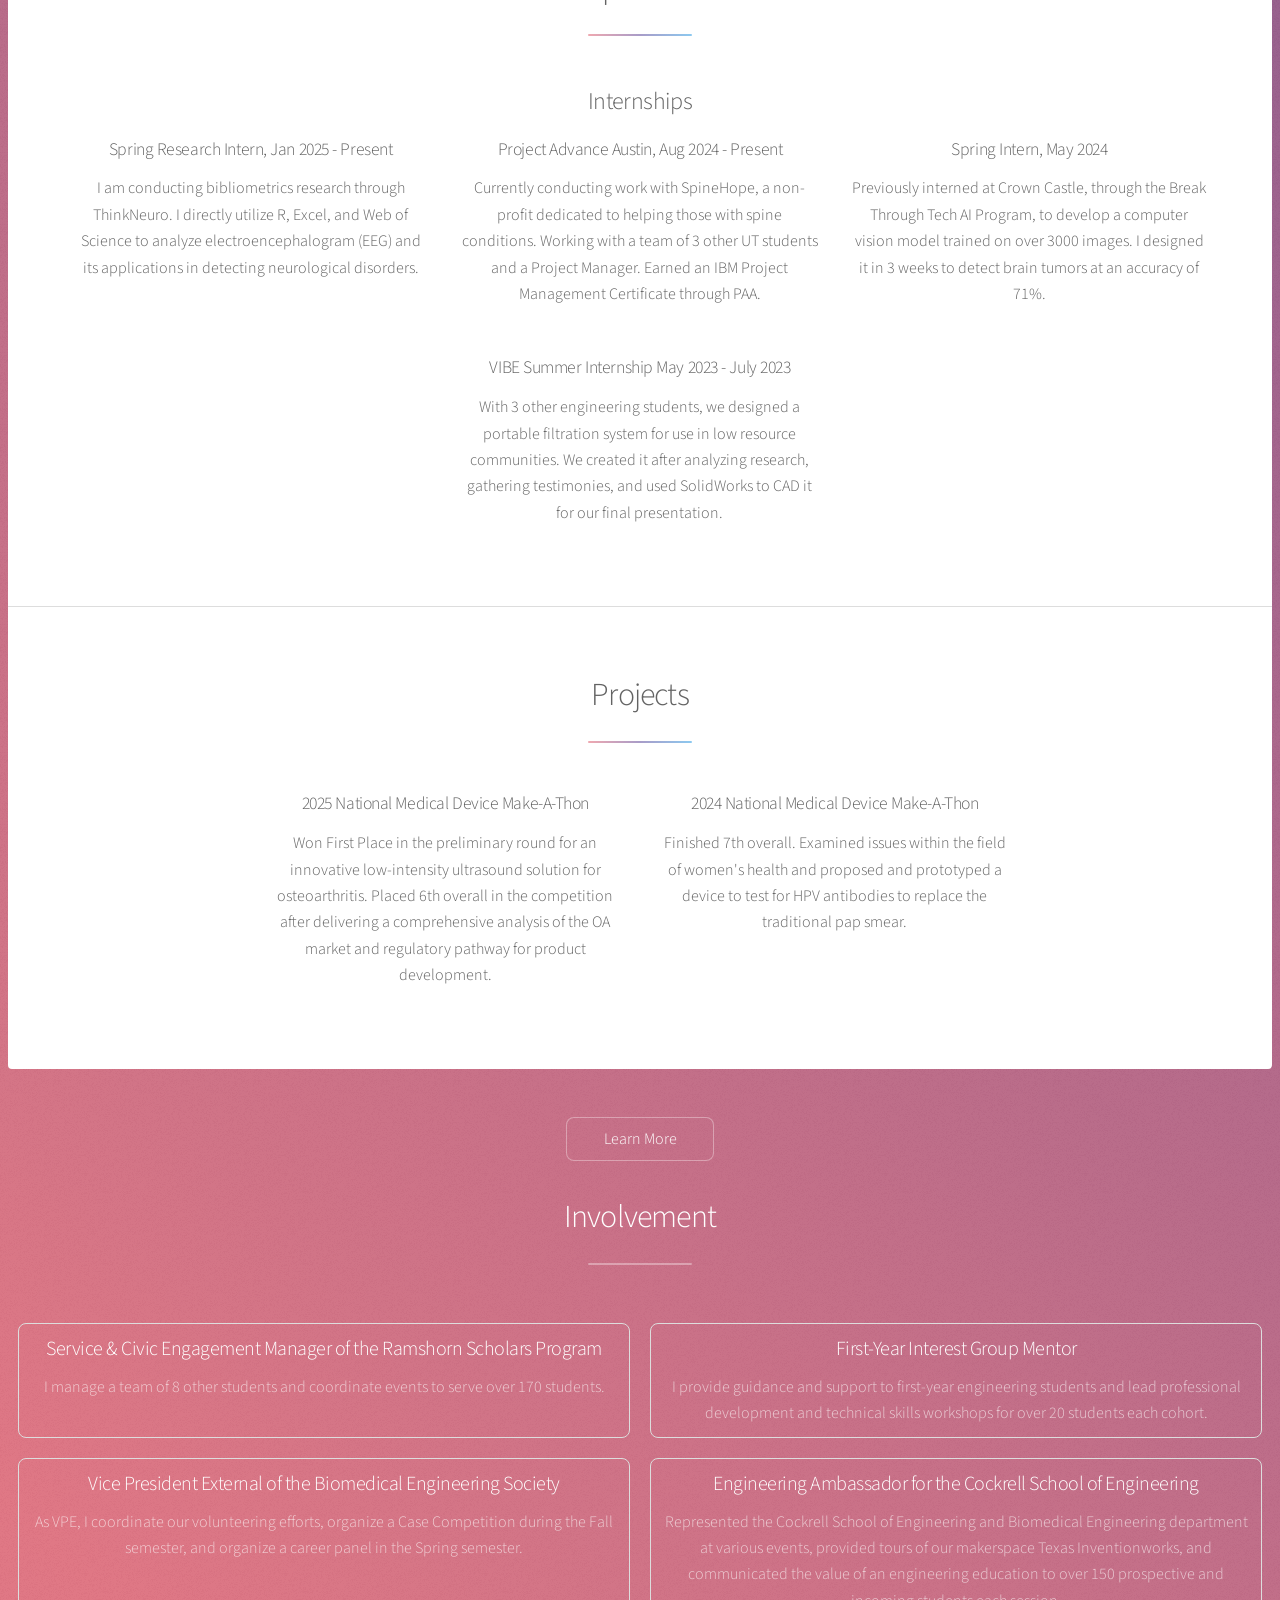
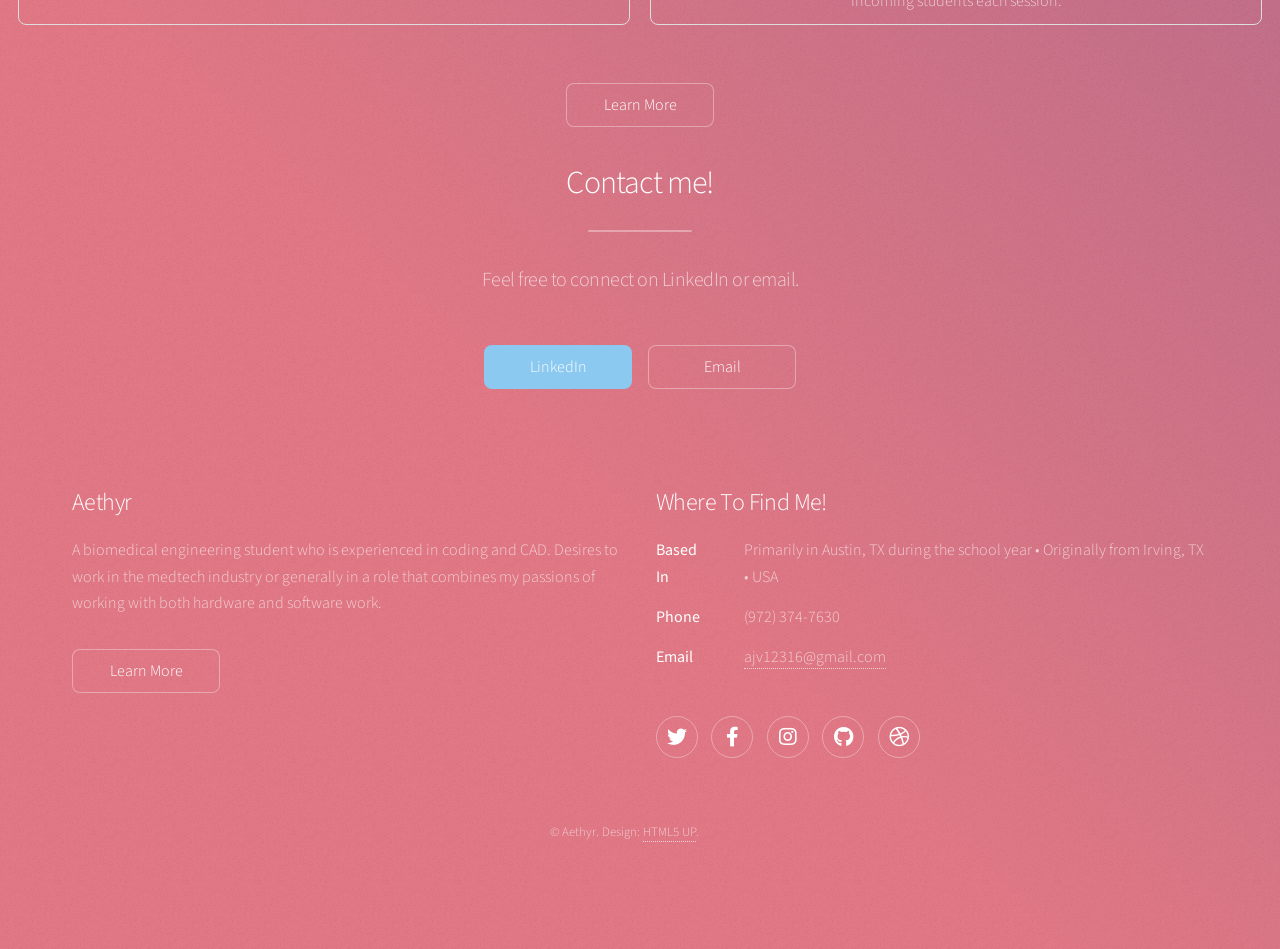
==== commit 625acd4a: "fixed internship content formatting" ====
--- a/index.html
+++ b/index.html
@@ -242,7 +242,7 @@
 										<p>Previously interned at Crown Castle, through the Break Through Tech AI Program, to develop a computer vision model trained on over 3000 images. I designed it in 3 weeks to detect brain tumors at an accuracy of 71%.</p>
 									</li>
 									<li>
-										<h4>VIBE Summer Internship. May 2023 - July 2023</h4>
+										<h4>VIBE Summer Internship May 2023 - July 2023</h4>
 										<p>With 3 other engineering students, we designed a portable filtration system for use in low resource communities. We created it after analyzing research, gathering testimonies, and used SolidWorks to CAD it for our final presentation.</p>
 									</li>
 								</ul>
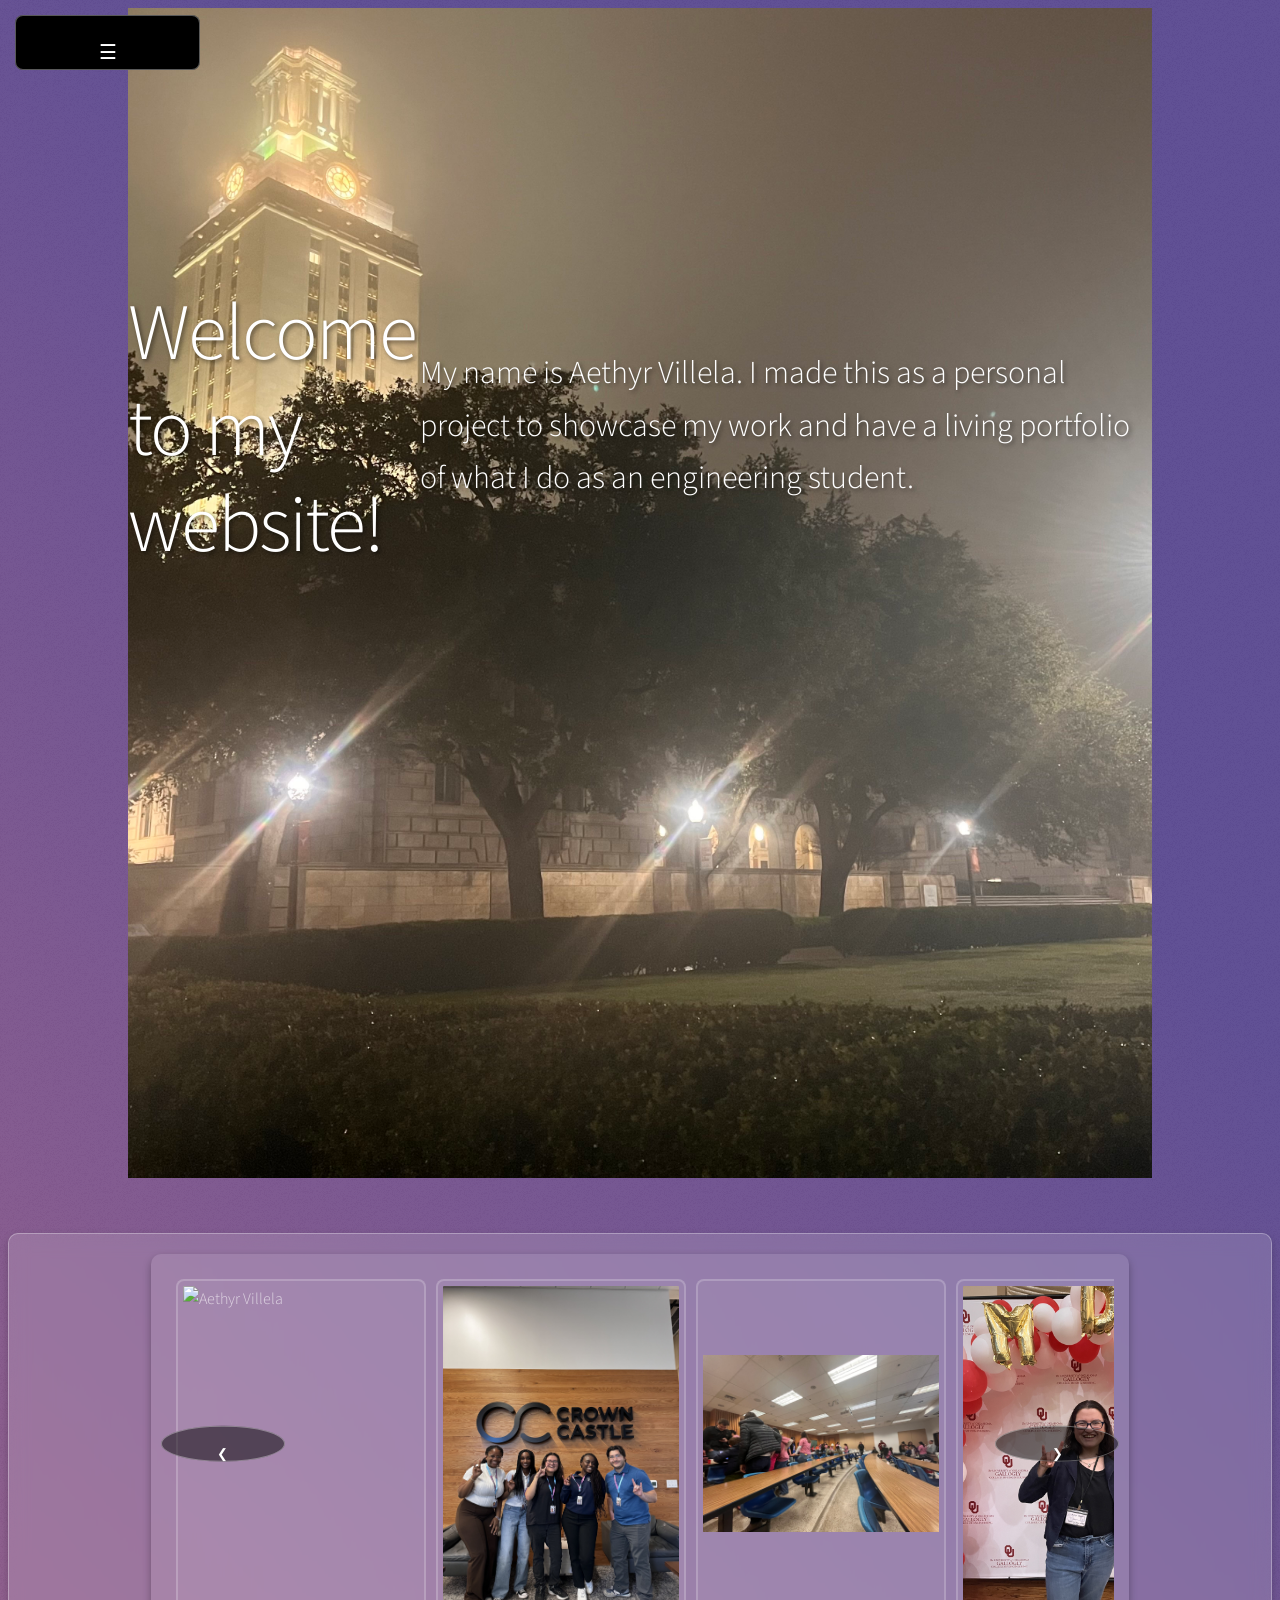
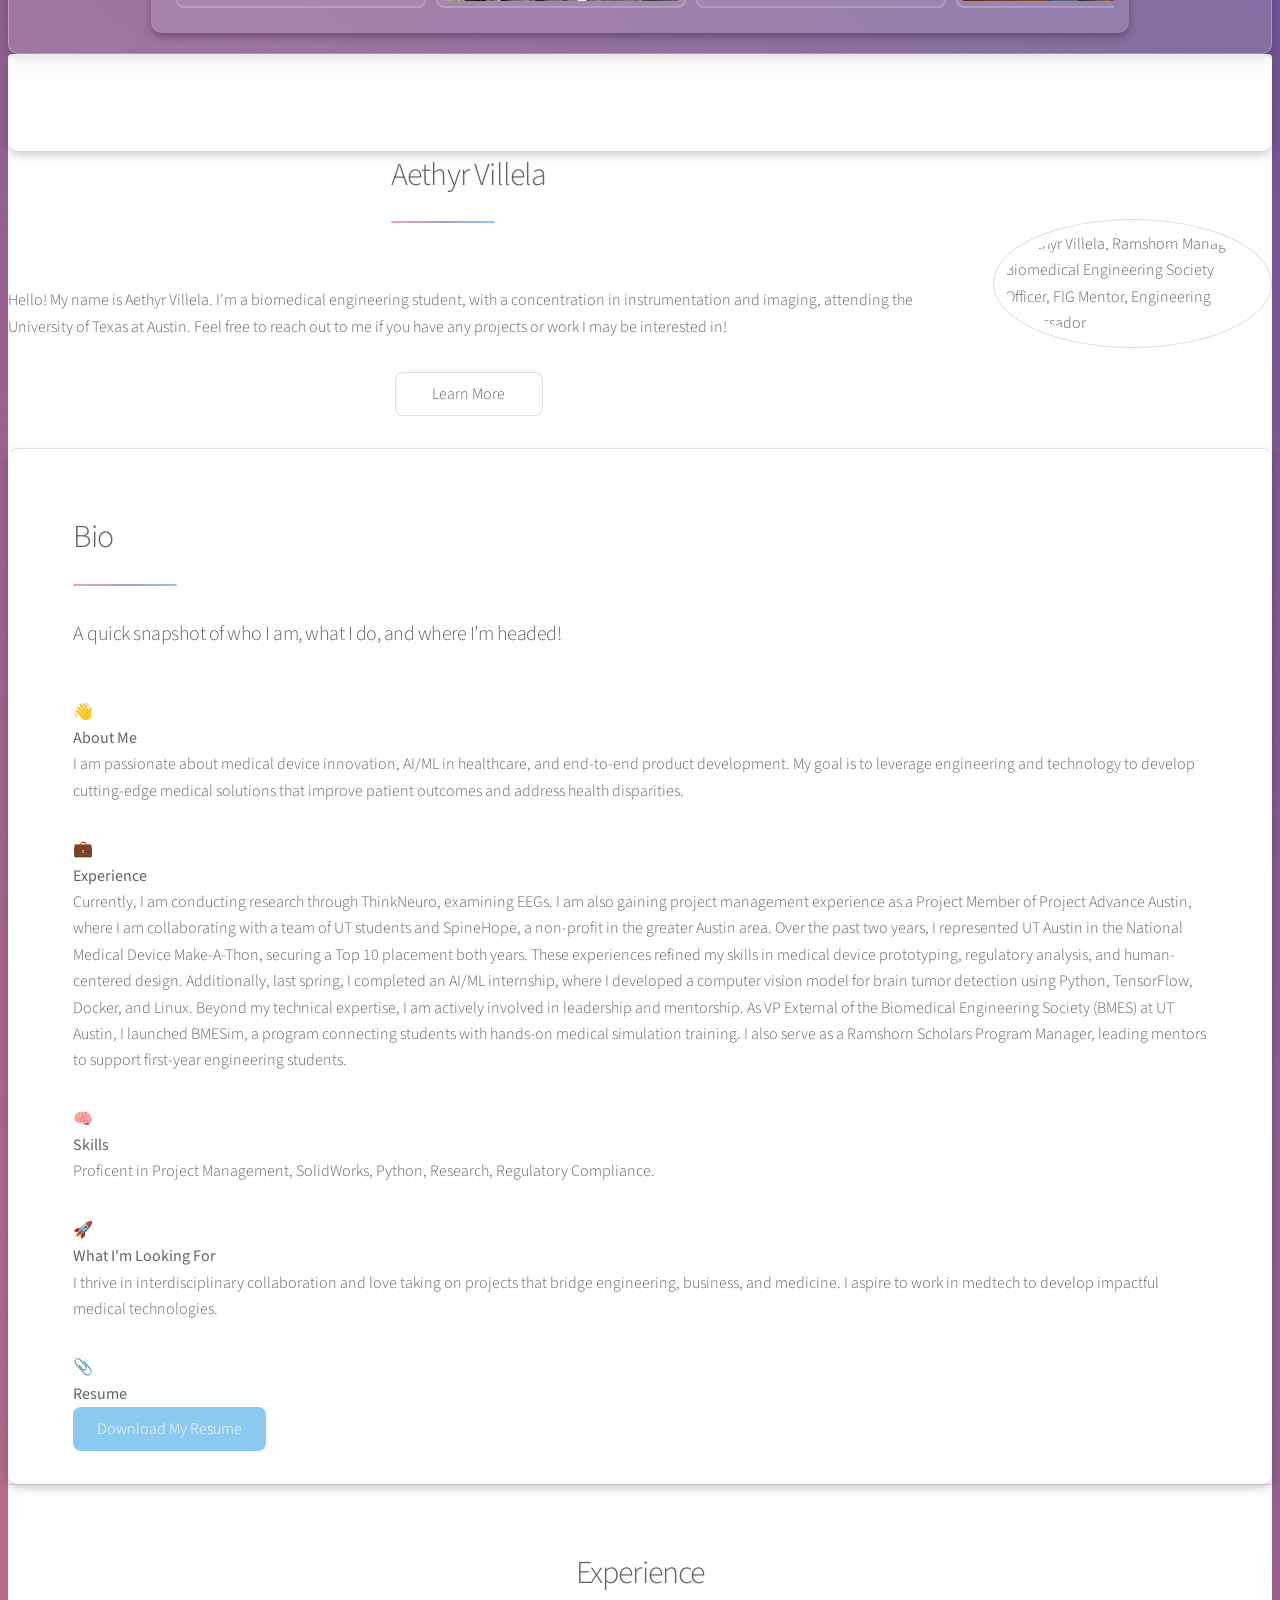
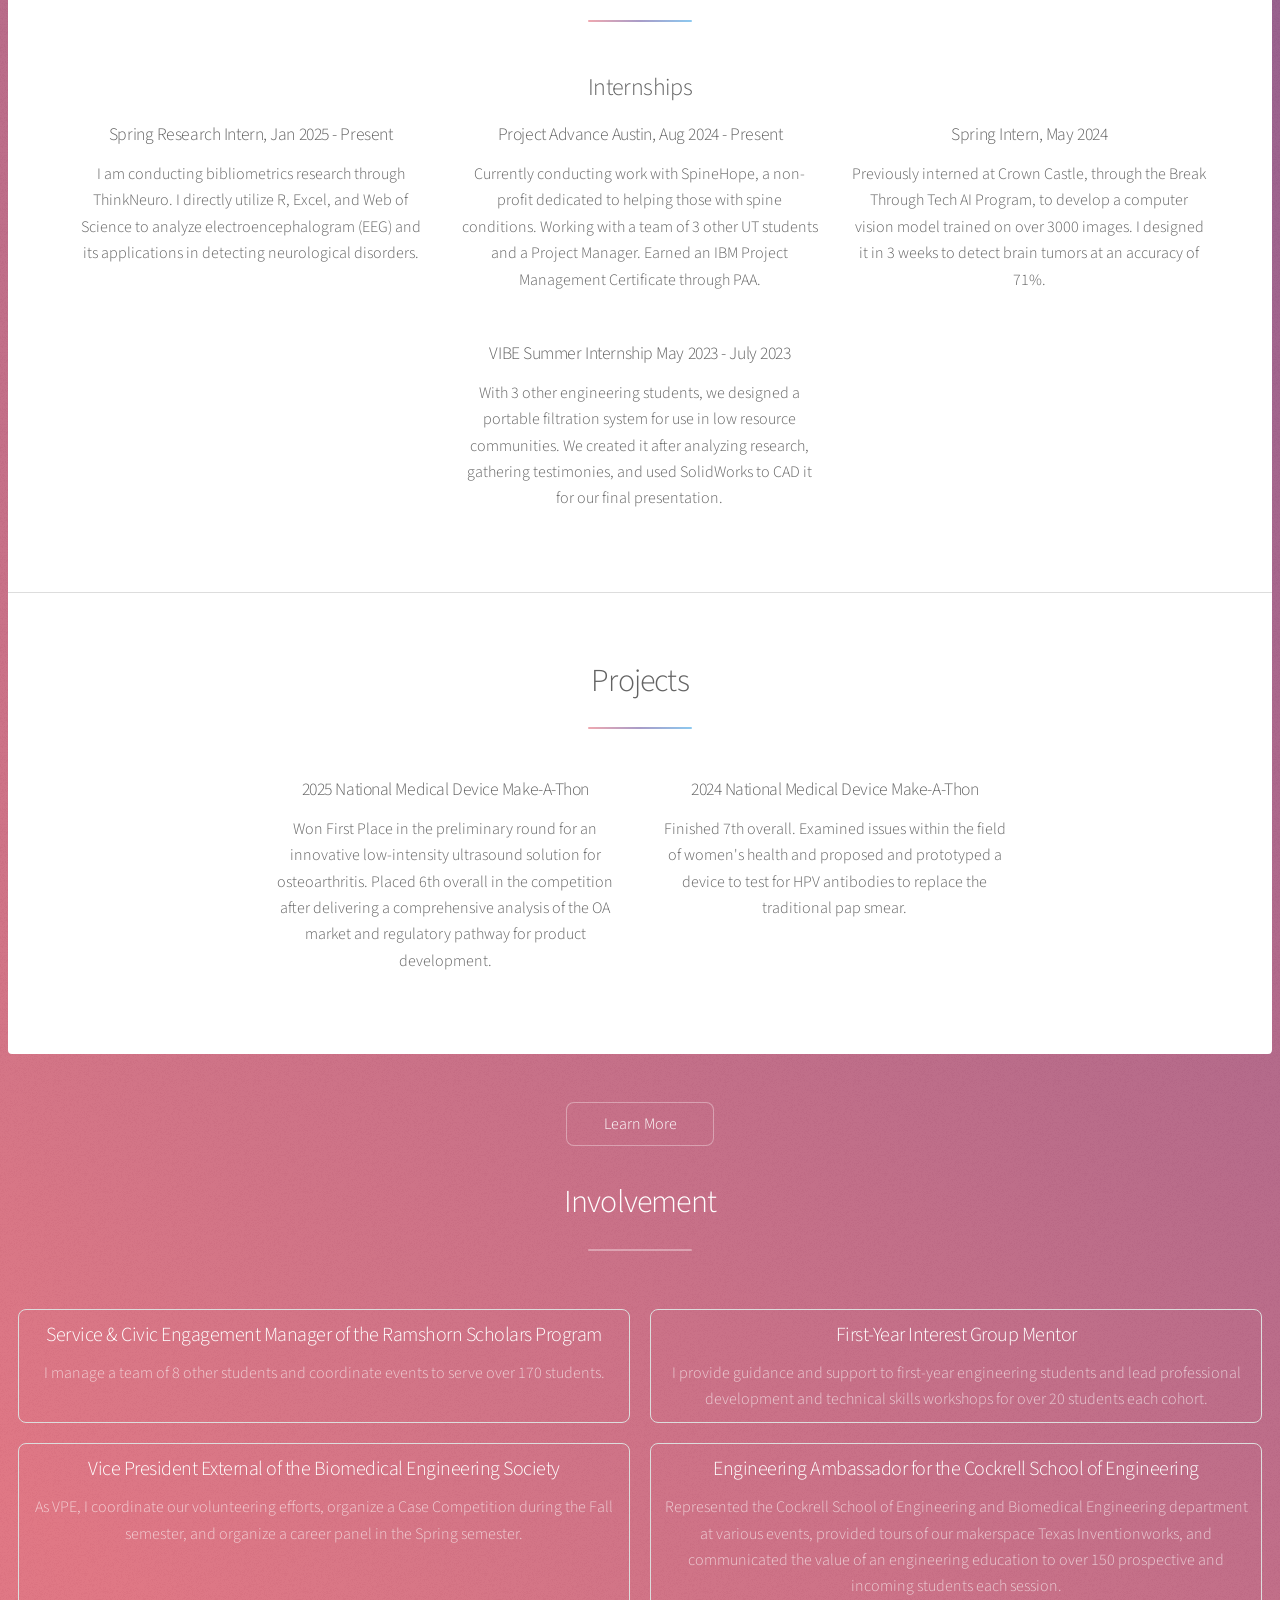
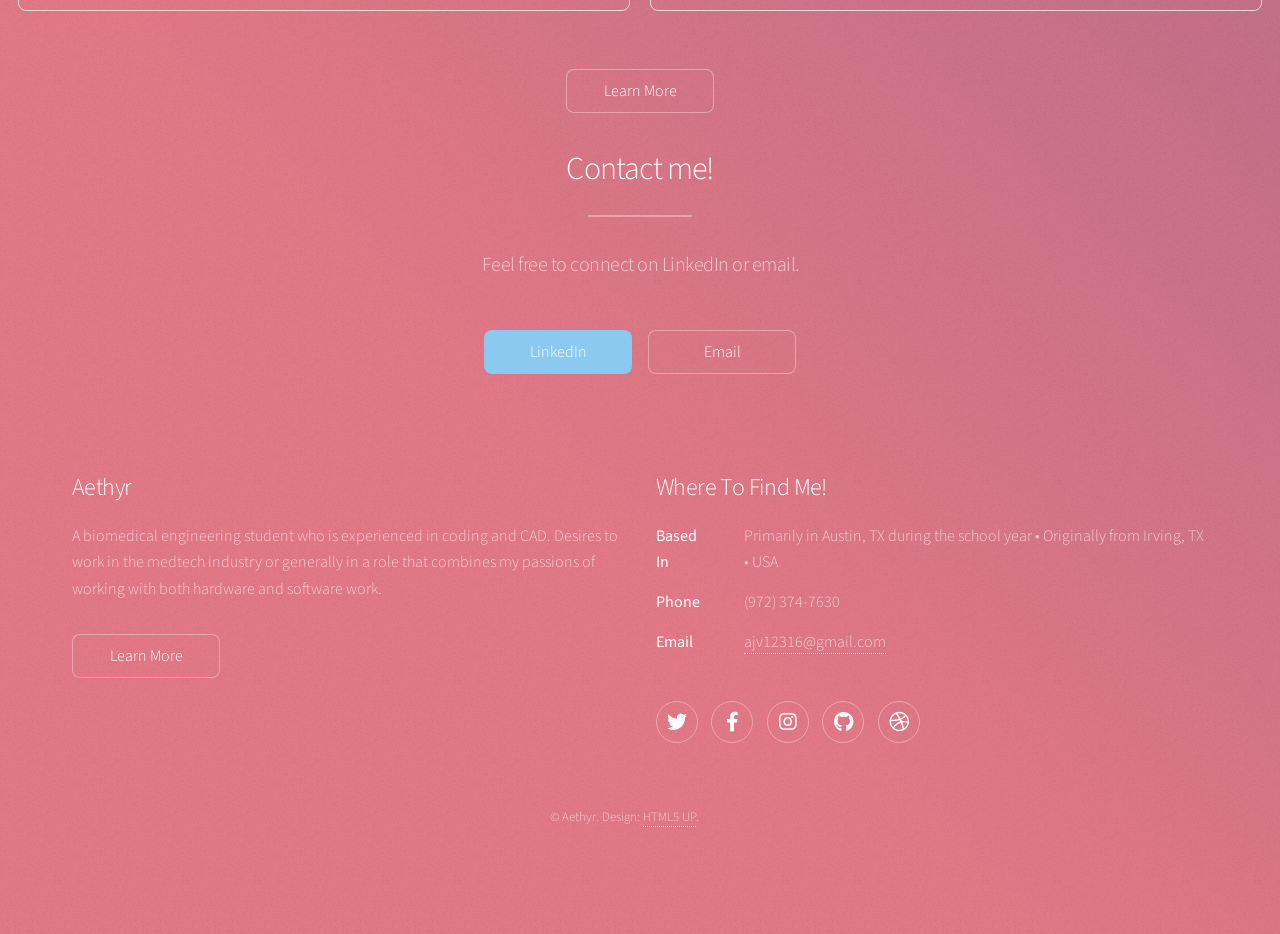
==== commit 0335baa2: "added resume download button" ====
--- a/index.html
+++ b/index.html
@@ -215,8 +215,12 @@
 			Beyond my technical expertise, I am actively involved in leadership and mentorship. As VP External of the Biomedical Engineering Society (BMES) at UT Austin, I launched BMESim, a program connecting students with hands-on medical simulation training. I also serve as a Ramshorn Scholars Program Manager, leading mentors to support first-year engineering students. </p></div>
         <div class="card">🧠<br><strong>Skills</strong><p>Proficent in Project Management, SolidWorks, Python, Research, Regulatory Compliance.</p></div>
         <div class="card">🚀<br><strong>What I'm Looking For</strong><p>I thrive in interdisciplinary collaboration and love taking on projects that bridge engineering, business, and medicine. I aspire to work in medtech to develop impactful medical technologies. </p></div>
-        <div class="card">📎<br><strong>Resume</strong><p>PDF download link coming soon!</p></div>
-    </div>
+        <div class="card">
+			📎<br>
+			<strong>Resume</strong><br>
+			<a href="resume.pdf" download class="button primary">Download My Resume</a>
+		  </div>
+		</div>
 </section>
 						<!-- First Section -->
 						<section id="experience" class="main special">
